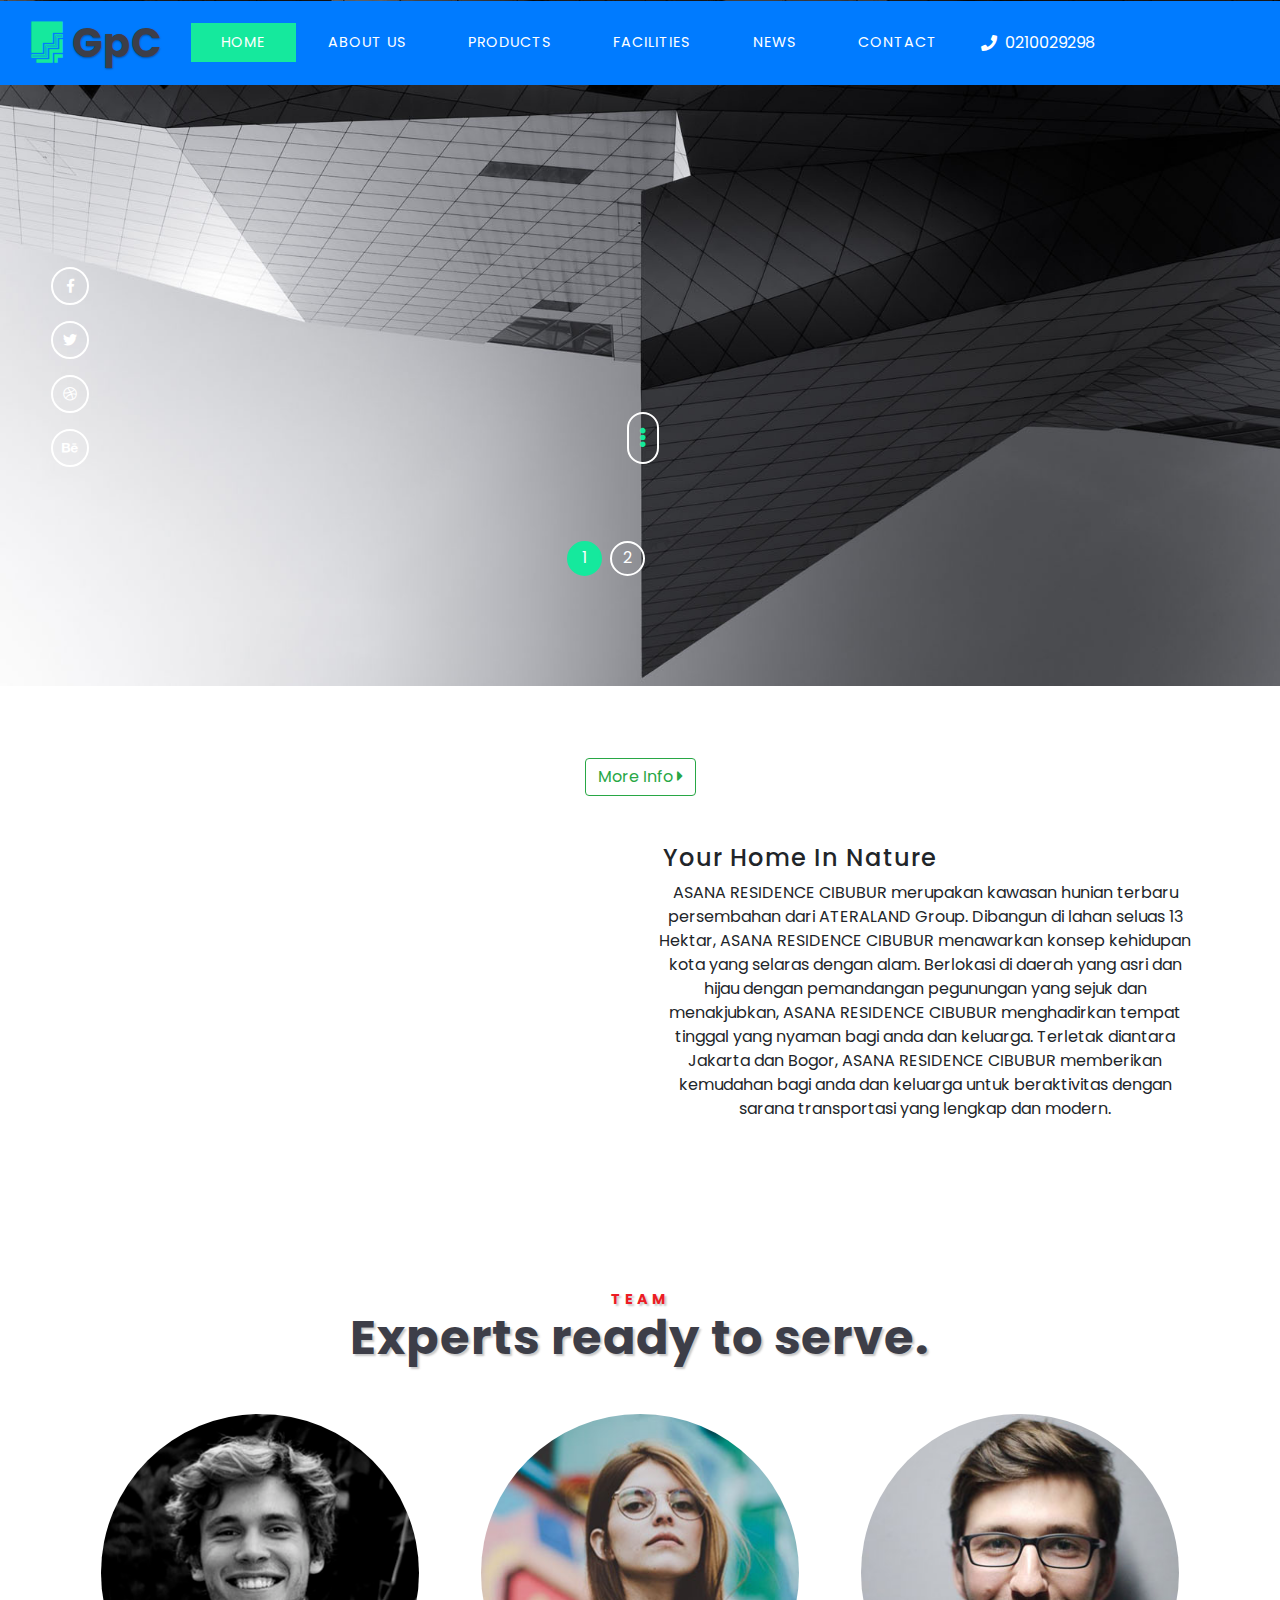
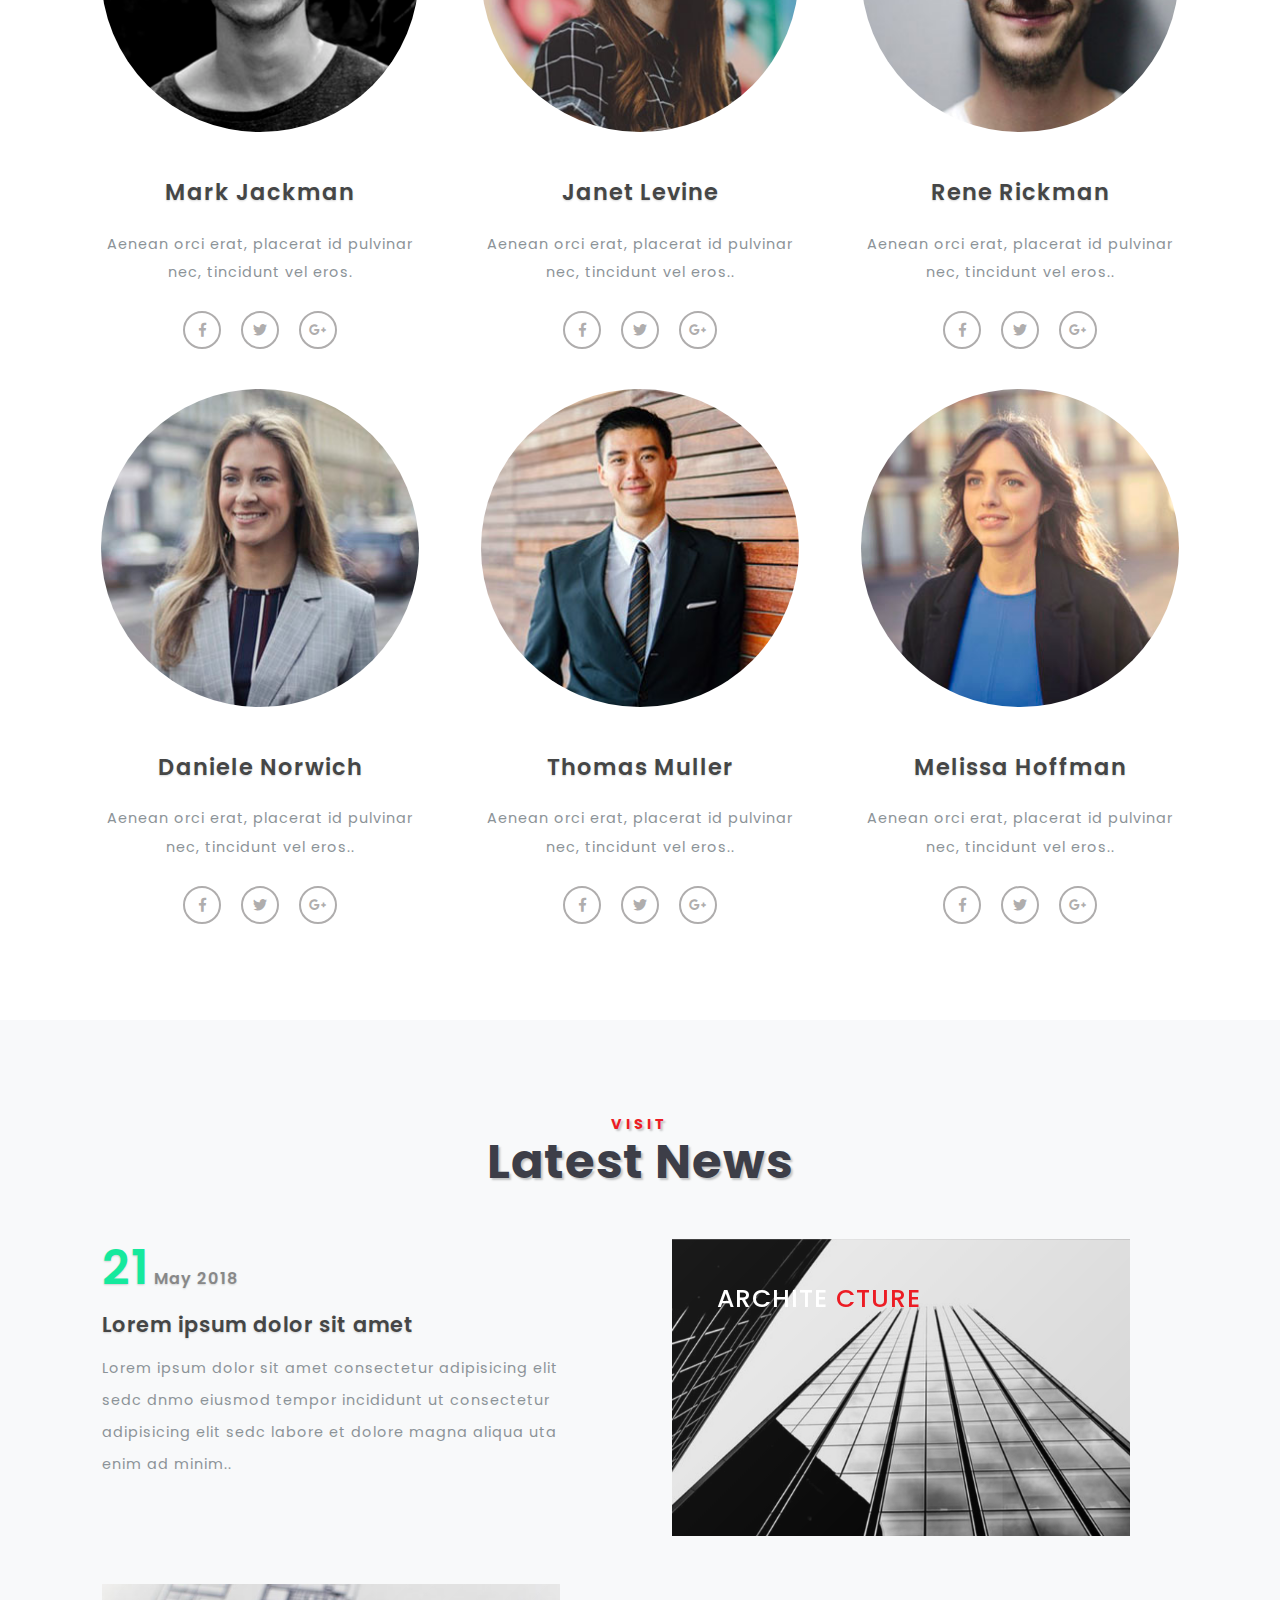
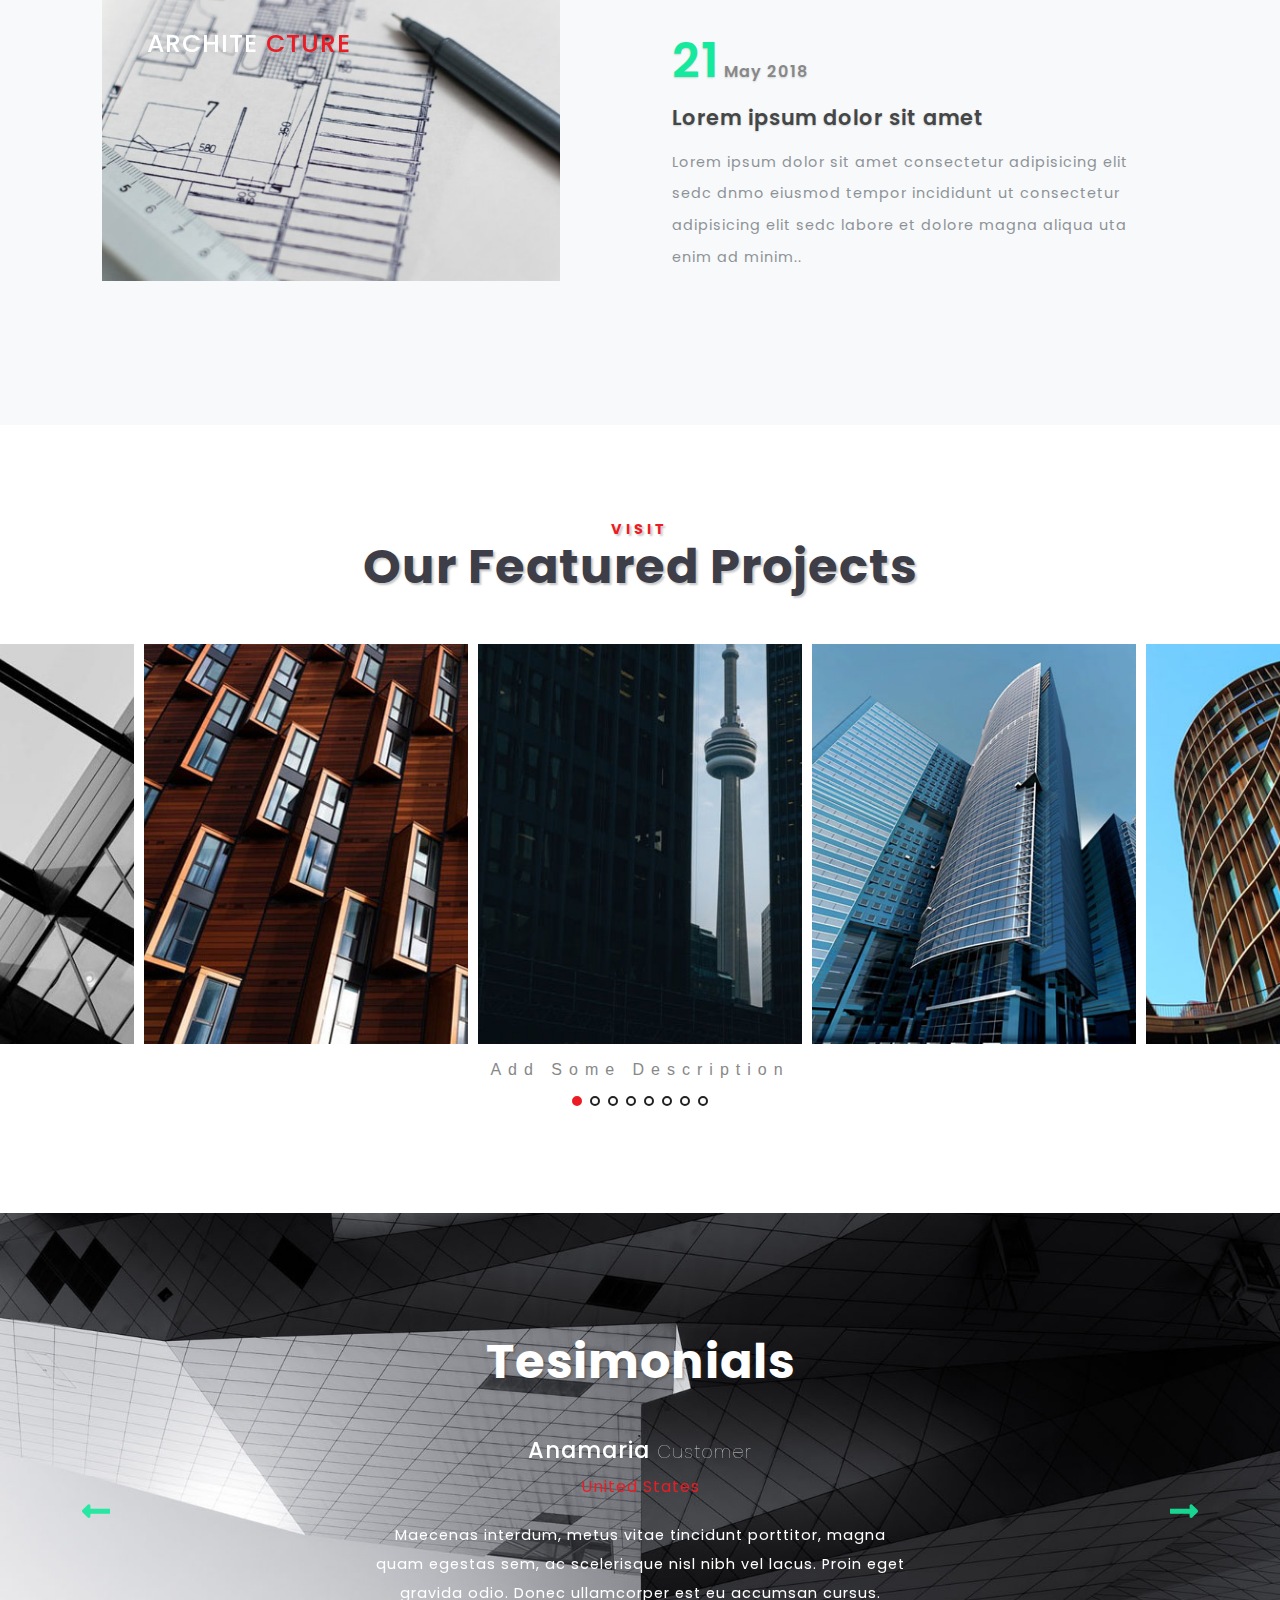
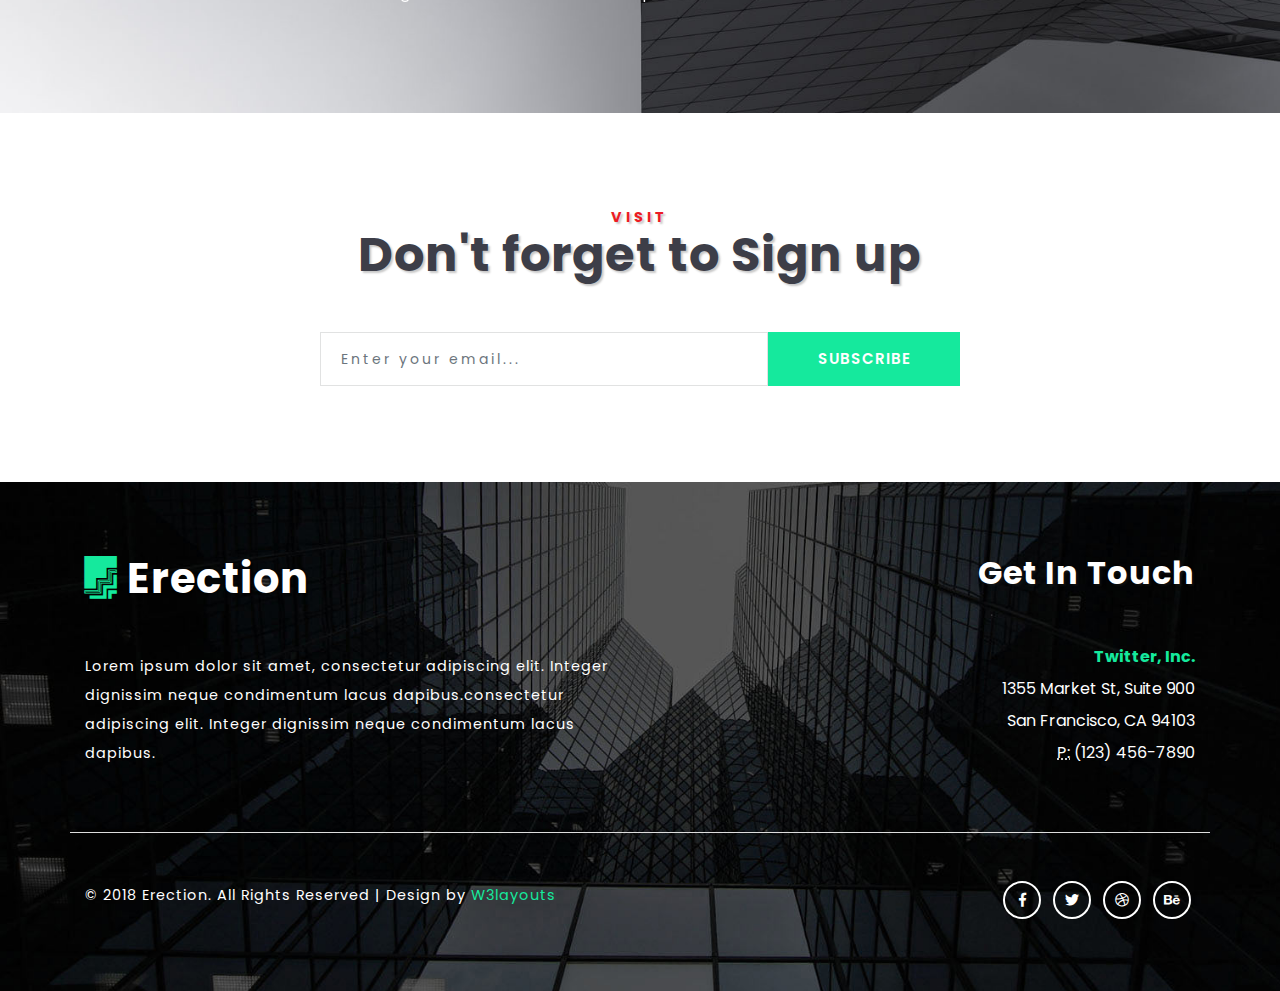
==== index.html @ d01f1c55 "Menmbahkan Template Baru" ====
<!--
	Author: W3layouts
	Author URL: http://w3layouts.com
	License: Creative Commons Attribution 3.0 Unported
	License URL: http://creativecommons.org/licenses/by/3.0/
-->
<!DOCTYPE html>
<html lang="zxx">

<head>
    <title>Graha Pesona Cikeas</title>
    <meta name="viewport" content="width=device-width, initial-scale=1">
    <meta charset="utf-8">
    <meta name="keywords" content="Graha Pesona Cikeas, Perumahan Bogor, Perumahan Depok, Perumahan Cibubur." />
    <script>
        addEventListener("load", function() {
            setTimeout(hideURLbar, 0);
        }, false);

        function hideURLbar() {
            window.scrollTo(0, 1);
        }
    </script>
    <link href="css/bootstrap.css" rel='stylesheet' type='text/css' />
    <link href="css/examples.css" rel="stylesheet" type="text/css">
    <link href="css/jquery.fancybox.css" rel="stylesheet" type="text/css">
    <link href="css/slider-pro.css" rel='stylesheet' type='text/css' />
    <link href="css/timeline.css" rel="stylesheet" type="text/css">
    <link href="css/style.css" rel='stylesheet' type='text/css' />
    <link href="css/fontawesome-all.css" rel="stylesheet">
    <link href="//fonts.googleapis.com/css?family=Poppins:100,100i,200,200i,300,300i,400,400i,500,500i,600,600i,700,700i,800,800i" rel="stylesheet">
</head>

    <div class="modal fade" id="modal-id">
    	<div class="modal-dialog">
    		<div class="modal-content">
    			<div class="modal-header bg bg-primary">
    				<h4 class="modal-title">More Info</h4>
    				<button type="button" class="close" data-dismiss="modal" aria-hidden="true">&times;</button>
    			</div>
    			<form method="post" action="#">
    			<div class="modal-body">
					<div class="form-group">
						<input type="text" class="form-control" id="fullName" name="fullName" placeholder="Full Name" autofocus="" required="">
					</div>
					<div class="form-group">
						<input type="telp" class="form-control" id="phoneNumber" name="phoneNumber" placeholder="Phone Number"required="">
					</div>
					<div class="form-group">
						<input type="email" class="form-control" id="email" name="email" placeholder="Email"required="">
					</div>
					<div class="form-group">
						<select name="type" class="form-control">
							<option value="">Pilih Tipe</option>
							<option value="">Rumah Tipe 40</option>
							<option value="">Rumah Tipe 50</option>
							<option value="">Rumah Tipe 69</option>
							<option value="">Rumah Tipe 96</option>
						</select>
					</div>
    			</div>
    			<div class="modal-footer">
    				<button type="submit" class="btn btn-primary">Send</button>
    				<button type="button" class="btn btn-default" data-dismiss="modal">Close</button>
    			</div>
				</form>
    		</div>
    	</div>
    </div>

<body>
    <div class="main-sec" id="home">
        <header>
            <nav class="navbar navbar-expand-lg navbar-light shift fixed-top bg-primary">
                <div class="logo">
                    <h1>
                        <a class="navbar-brand" href="index.html">
                            <i class="fab fa-firstdraft"></i> GpC
                        </a>
                    </h1>
                </div>
                <button class="navbar-toggler" type="button" data-toggle="collapse" data-target="#navbarSupportedContent" aria-controls="navbarSupportedContent" aria-expanded="false" aria-label="Toggle navigation">
                    <span class="navbar-toggler-icon"></span>
                </button>

                <div class="collapse navbar-collapse" id="navbarSupportedContent">
                    <ul class="navbar-nav mx-auto">
                        <li class="nav-item active">
                            <a class="nav-link text-white" href="index.html">Home
                            </a>
                        </li>
                        <li class="nav-item">
                            <a class="nav-link text-white" href='about.html'>About Us</a>
                        </li>
                        <li class="nav-item">
                            <a class="nav-link text-white" href="projects.html">products</a>
                        </li>
                        <li class="nav-item">
                            <a class="nav-link text-white" href="projects.html">Facilities</a>
                        </li>
                        <li class="nav-item">
                            <a class="nav-link text-white" href="projects.html">News</a>
                        </li>
                        <li class="nav-item">
                            <a class="nav-link text-white" href="contact.html">Contact</a>
                        </li>
                        <!-- <li class="nav-item dropdown">
                            <a class="nav-link dropdown-toggle" href="#" id="navbarDropdown" role="button" data-toggle="dropdown" aria-haspopup="true" aria-expanded="false">
                                Dropdown
                                <i class="fas fa-angle-down"></i>
                            </a>
                            <div class="dropdown-menu" aria-labelledby="navbarDropdown">
                                <a class="dropdown-item" href="services.html">Services</a>
                                <div class="dropdown-divider"></div>
                                <a class="dropdown-item" href="404.html">Error</a>

                            </div>
                        </li> -->
                    </ul>
                    <form action="#" method="post" class="form-inline my-2 my-lg-0 header-search text-white">
                        <span class="fa fa-phone"></span> &nbsp; 0210029298
                    </form>
                </div>
            </nav>
        </header>
        <!--//header-->
    </div>
    <!-- banner-inner -->
    <!-- banner-text -->
    <div class="slider">
        <div class="callbacks_container">
            <ul class="rslides callbacks callbacks1" id="slider4">
            	<!-- for -->
                <li>
                    <img class="covering" src="images/banner1.jpg">
                </li>
                <li>
                    <img class="covering" src="images/banner2.jpg">
                </li>
                <!-- end for -->
            </ul>
        </div>
        <div class="clearfix"> </div>

        <!-- Social Icons -->
        <div class="social_media">
            <ul>
                <li>
                    <a href="#" class="facebook">
                        <i class="fab fa-facebook-f" aria-hidden="true"></i>
                    </a>
                </li>
                <li>
                    <a href="#" class="twitter">
                        <i class="fab fa-twitter" aria-hidden="true"></i>
                    </a>
                </li>
                <li>
                    <a href="#" class="dribbble">
                        <i class="fab fa-dribbble" aria-hidden="true"></i>
                    </a>
                </li>
                <li>
                    <a href="#" class="behance">
                        <i class="fab fa-behance" aria-hidden="true"></i>
                    </a>
                </li>
            </ul>
        </div>
        <!-- //Social Icons -->



        <!-- To bottom button-->
        <div class="thim-click-to-bottom">
            <div class="rotate">
                <a href="#about" class="scroll">
                    <i class="fas fa-ellipsis-v"></i>
                </a>
            </div>
        </div>
        <!-- //To bottom button-->
    </div>
    <!--//Slider-->

    <!--// banner-inner -->
    <!--/wthree-banner-bottom-->
    <section class="wthree-banner-bottom py-lg-5 py-3 text-center" id="about">
        <div class="container py-lg-4 py-3">
        	<a  data-toggle="modal" href='#modal-id' class="btn btn-success btn-outline-success">More Info
                <i class="fa fa-caret-right" aria-hidden="true"></i>
            </a>
            <!-- <p class="para my-4">
            	
            </p> -->
            <div class="about-info mt-lg-5 mt-3">
                <div class="row">
                    <div class="col-lg-6 ab-imgs">
                        <div class="embed-responsive embed-responsive-16by9">
						    <iframe width="560" height="315" src="https://www.youtube.com/embed/-F4BEqw0JWk" frameborder="0" allow="accelerometer; autoplay; clipboard-write; encrypted-media; gyroscope; picture-in-picture" allowfullscreen></iframe>
					  	</div>
                    </div>
                    <div class="col-lg-6">
			            <h4 class="tittle text-left ml-2 mb-2">
			                Your Home In Nature
			            </h4>
                        ASANA RESIDENCE CIBUBUR merupakan kawasan hunian terbaru persembahan dari ATERALAND Group. Dibangun di lahan seluas 13 Hektar, ASANA RESIDENCE CIBUBUR menawarkan konsep kehidupan kota yang selaras dengan alam.

						Berlokasi di daerah yang asri dan hijau dengan pemandangan pegunungan yang sejuk dan menakjubkan, ASANA RESIDENCE CIBUBUR menghadirkan tempat tinggal yang nyaman bagi anda dan keluarga. Terletak diantara Jakarta dan Bogor, ASANA RESIDENCE CIBUBUR memberikan kemudahan bagi anda dan keluarga untuk beraktivitas dengan sarana transportasi yang lengkap dan modern.
                    </div>
                </div>
            </div>
        </div>
    </section>
    
    <!--/wthree-banner-bottom-->
    <section class="wthree-banner-bottom py-lg-5 py-3 text-center">
        <div class="container py-lg-4 py-3">
            <h3 class="tittle text-center mb-lg-5 mb-3">
                <span>Team</span>Experts ready to serve.</h3>
            <div class="row mt-5">
                <div class="col-lg-4 member-main-w3layouts text-center">
                    <div class="card">
                        <div class="card-body">
                            <div class="member-img">
                                <img src="images/team1.jpg" alt=" " class="img-fluid rounded-circle">
                            </div>
                            <div class="member-info text-center py-lg-4 py-2">
                                <h4>Mark Jackman</h4>

                                <p class="my-4"> Aenean orci erat, placerat id pulvinar nec, tincidunt vel eros.</p>
                                <div class="mt-3 team-social text-center">

                                    <ul class="social-icons text-center">
                                        <li>
                                            <a href="#">
                                                <i class="fab fa-facebook-f"></i>
                                            </a>
                                        </li>
                                        <li class="mx-3">
                                            <a href="#">
                                                <i class="fab fa-twitter"></i>
                                            </a>
                                        </li>
                                        <li>
                                            <a href="#">
                                                <i class="fab fa-google-plus-g"></i>
                                            </a>
                                        </li>

                                    </ul>
                                </div>
                            </div>
                        </div>
                    </div>
                </div>
                <div class="col-lg-4 member-main-w3layouts text-center">
                    <div class="card">
                        <div class="card-body">
                            <div class="member-img">
                                <img src="images/team2.jpg" alt=" " class="img-fluid rounded-circle">
                            </div>
                            <div class="member-info text-center py-lg-4 py-2">
                                <h4>Janet Levine</h4>

                                <p class="my-4">Aenean orci erat, placerat id pulvinar nec, tincidunt vel eros..

                                </p>
                                <div class="mt-3 team-social text-center">

                                    <ul class="social-icons text-center">


                                        <li>
                                            <a href="#">
                                                <i class="fab fa-facebook-f"></i>
                                            </a>
                                        </li>
                                        <li class="mx-3">
                                            <a href="#">
                                                <i class="fab fa-twitter"></i>
                                            </a>
                                        </li>
                                        <li>
                                            <a href="#">
                                                <i class="fab fa-google-plus-g"></i>
                                            </a>
                                        </li>

                                    </ul>
                                </div>
                            </div>
                        </div>
                    </div>
                </div>
                <div class="col-lg-4 member-main-w3layouts text-center">
                    <div class="card">
                        <div class="card-body">
                            <div class="member-img">
                                <img src="images/team3.jpg" alt=" " class="img-fluid rounded-circle">
                            </div>
                            <div class="member-info text-center py-lg-4 py-2">
                                <h4>Rene Rickman</h4>

                                <p class="my-4">Aenean orci erat, placerat id pulvinar nec, tincidunt vel eros..

                                </p>
                                <div class="mt-3 team-social text-center">

                                    <ul class="social-icons text-center">


                                        <li>
                                            <a href="#">
                                                <i class="fab fa-facebook-f"></i>
                                            </a>
                                        </li>
                                        <li class="mx-3">
                                            <a href="#">
                                                <i class="fab fa-twitter"></i>
                                            </a>
                                        </li>
                                        <li>
                                            <a href="#">
                                                <i class="fab fa-google-plus-g"></i>
                                            </a>
                                        </li>
                                    </ul>
                                </div>
                            </div>
                        </div>
                    </div>
                </div>
                <div class="col-lg-4 member-main-w3layouts text-center mt-lg-3 mt-2">
                    <div class="card">
                        <div class="card-body">
                            <div class="member-img">
                                <img src="images/team4.jpg" alt=" " class="img-fluid rounded-circle">
                            </div>
                            <div class="member-info text-center py-lg-4 py-2">
                                <h4>Daniele Norwich</h4>
                                <p class="my-4">Aenean orci erat, placerat id pulvinar nec, tincidunt vel eros..
                                </p>
                                <div class="mt-3 team-social text-center">

                                    <ul class="social-icons text-center">


                                        <li>
                                            <a href="#">
                                                <i class="fab fa-facebook-f"></i>
                                            </a>
                                        </li>
                                        <li class="mx-3">
                                            <a href="#">
                                                <i class="fab fa-twitter"></i>
                                            </a>
                                        </li>
                                        <li>
                                            <a href="#">
                                                <i class="fab fa-google-plus-g"></i>
                                            </a>
                                        </li>
                                    </ul>
                                </div>
                            </div>
                        </div>
                    </div>
                </div>
                <div class="col-lg-4 member-main-w3layouts text-center mt-lg-3 mt-2">
                    <div class="card">
                        <div class="card-body">
                            <div class="member-img">
                                <img src="images/team5.jpg" alt=" " class="img-fluid rounded-circle">
                            </div>
                            <div class="member-info text-center py-lg-4 py-2">
                                <h4>Thomas Muller</h4>

                                <p class="my-4">Aenean orci erat, placerat id pulvinar nec, tincidunt vel eros..

                                </p>
                                <div class="mt-3 team-social text-center">

                                    <ul class="social-icons text-center">


                                        <li>
                                            <a href="#">
                                                <i class="fab fa-facebook-f"></i>
                                            </a>
                                        </li>
                                        <li class="mx-3">
                                            <a href="#">
                                                <i class="fab fa-twitter"></i>
                                            </a>
                                        </li>
                                        <li>
                                            <a href="#">
                                                <i class="fab fa-google-plus-g"></i>
                                            </a>
                                        </li>
                                    </ul>
                                </div>
                            </div>
                        </div>
                    </div>
                </div>
                <div class="col-lg-4 member-main-w3layouts text-center mt-lg-3 mt-2">
                    <div class="card">
                        <div class="card-body">
                            <div class="member-img">
                                <img src="images/team6.jpg" alt=" " class="img-fluid rounded-circle">
                            </div>
                            <div class="member-info text-center py-lg-4 py-2">
                                <h4>Melissa Hoffman</h4>

                                <p class="my-4">Aenean orci erat, placerat id pulvinar nec, tincidunt vel eros..

                                </p>
                                <div class="mt-3 team-social text-center">

                                    <ul class="social-icons text-center">


                                        <li>
                                            <a href="#">
                                                <i class="fab fa-facebook-f"></i>
                                            </a>
                                        </li>
                                        <li class="mx-3">
                                            <a href="#">
                                                <i class="fab fa-twitter"></i>
                                            </a>
                                        </li>
                                        <li>
                                            <a href="#">
                                                <i class="fab fa-google-plus-g"></i>
                                            </a>
                                        </li>
                                    </ul>
                                </div>
                            </div>
                        </div>
                    </div>
                </div>
            </div>
        </div>
    </section>
    <!--//wthree-banner-bottom-->
    <!--/news-->
    <section class="wthree-banner-bottom bg-light py-md-5 py-3">
        <div class="container">
            <div class="w3ls-inner-sec py-md-5 py-3">
                <h3 class="tittle text-center mb-lg-5 mb-3">
                    <span>Visit</span>Latest News</h3>
                <div class="row choose-main ">
                    <div class="col-lg-6 galsses-grid-right">
                        <h5>
                            <span class="post-color">21</span> May 2018</h5>
                        <h4 class="post my-3">Lorem ipsum dolor sit amet</h4>
                        <p>Lorem ipsum dolor sit amet consectetur adipisicing elit sedc dnmo eiusmod tempor incididunt ut consectetur adipisicing elit sedc labore et dolore magna aliqua uta enim ad minim.. </p>

                    </div>
                    <div class="col-lg-6 galsses-grid-right">
                        <div class="galsses-grid-left">
                            <figure class="effect-lexi">
                                <img src="images/p2.jpg" alt="" class="img-fluid">
                                <figcaption>
                                    <h3>Archite
                                        <span>cture</span>

                                    </h3>
                                    <p> Plans and Design..</p>
                                </figcaption>
                            </figure>
                        </div>
                    </div>
                </div>
                <div class="row choose-main my-lg-5 my-3">
                    <div class="col-lg-6 galsses-grid-right">
                        <div class="galsses-grid-left">
                            <figure class="effect-lexi">
                                <img src="images/p4.jpg" alt="" class="img-fluid">
                                <figcaption>
                                    <h3>Archite
                                        <span>cture</span>

                                    </h3>
                                    <p> Plans and Design..</p>
                                </figcaption>
                            </figure>
                        </div>
                    </div>
                    <div class="col-lg-6 galsses-grid-right mt-5">

                        <h5>
                            <span class="post-color">21</span> May 2018</h5>
                        <h4 class="post my-3">Lorem ipsum dolor sit amet</h4>
                        <p>Lorem ipsum dolor sit amet consectetur adipisicing elit sedc dnmo eiusmod tempor incididunt ut consectetur adipisicing elit sedc labore et dolore magna aliqua uta enim ad minim.. </p>

                    </div>
                </div>
            </div>
        </div>
    </section>
    <!--//news-->
    <!--fancy-slider-->
    <section class="wthree-banner-bottom py-md-5 py-3">
        <div class="w3ls-inner-sec py-md-5 py-3">
            <h3 class="tittle text-center mb-lg-5 mb-3">
                <span>Visit</span>Our Featured Projects</h3>
            	<div id="example2" class="slider-pro">
                            <div class="sp-slides">
                                <div class="sp-slide">
                                    <a href="images/g1.jpg">
                                        <img class="sp-image" src="images/blank.gif" 
                                            data-src="images/g1.jpg" 
                                            data-retina="images/g1.jpg"/>
                                    </a>
                                   <p class="sp-caption">Add Some Description</p>
                                </div>

                                <div class="sp-slide">
                                   <a href="images/g2.jpg">
                                        <img class="sp-image" src="images/blank.gif" 
                                            data-src="images/g2.jpg" 
                                            data-retina="images/g2.jpg"/>
                                    </a>
                                    <p class="sp-caption">Add Some Description</p>
                                </div>

                                <div class="sp-slide">
                                    <a href="images/g3.jpg">
                                        <img class="sp-image" src="images/blank.gif" 
                                            data-src="images/g3.jpg" 
                                            data-retina="images/g3.jpg"/>
                                    </a>
                                   <p class="sp-caption">Add Some Description</p>
                                </div>

                                <div class="sp-slide">
                                     <a href="images/g4.jpg">
                                        <img class="sp-image" src="images/blank.gif" 
                                            data-src="images/g4.jpg" 
                                            data-retina="images/g4.jpg"/>
                                    </a>
                                   <p class="sp-caption">Add Some Description</p>
                                </div>

                                <div class="sp-slide">
                                     <a href="images/g5.jpg">
                                        <img class="sp-image" src="images/blank.gif" 
                                            data-src="images/g5.jpg" 
                                            data-retina="images/g5.jpg"/>
                                    </a>
                              <p class="sp-caption">Add Some Description</p>
                                </div>

                                <div class="sp-slide">
                                    <a href="images/g6.jpg">
                                        <img class="sp-image" src="images/blank.gif" 
                                            data-src="images/g6.jpg" 
                                            data-retina="images/g6.jpg"/>
                                    </a>
                                <p class="sp-caption">Add Some Description</p>
                                </div>

                                <div class="sp-slide">
                                     <a href="images/g7.jpg">
                                        <img class="sp-image" src="images/blank.gif" 
                                            data-src="images/g7.jpg" 
                                            data-retina="images/g7.jpg"/>
                                    </a>
                                  <p class="sp-caption">Add Some Description</p>
                                </div>

                                <div class="sp-slide">
                                   <a href="images/g5.jpg">
                                        <img class="sp-image" src="images/blank.gif" 
                                            data-src="images/g5.jpg" 
                                            data-retina="images/g5.jpg"/>
                                    </a>
                                   <p class="sp-caption">Add Some Description</p>
                                </div>
                            </div>
                        </div>

        </div>
    </section>
    <!--//fancy-slider-->
    <!-- /testimonials -->
    <div class="testimonials py-lg-5 py-3">
        <div class="testimonials-inner py-lg-5 py-3">
            <h3 class="tittle cen text-center my-lg-4 mt-3">Tesimonials</h3>
            <div id="carouselExampleControls" class="carousel slide" data-ride="carousel">
                <div class="carousel-inner" role="listbox">
                    <div class="carousel-item active">
                        <div class="testimonials_grid text-center">
                            <h3>Anamaria
                                <span>Customer</span>
                            </h3>
                            <label>United States</label>
                            <p>Maecenas interdum, metus vitae tincidunt porttitor, magna quam egestas sem, ac scelerisque nisl nibh vel lacus. Proin eget gravida odio. Donec ullamcorper est eu accumsan cursus.</p>
                        </div>
                    </div>
                    <div class="carousel-item">
                        <div class="testimonials_grid text-center">
                            <h3>Esmeralda
                                <span>Customer</span>
                            </h3>
                            <label>United States</label>
                            <p>Maecenas interdum, metus vitae tincidunt porttitor, magna quam egestas sem, ac scelerisque nisl nibh vel lacus. Proin eget gravida odio. Donec ullamcorper est eu accumsan cursus.</p>
                        </div>
                    </div>
                    <div class="carousel-item">
                        <div class="testimonials_grid text-center">
                            <h3>Gretchen
                                <span>Customer</span>
                            </h3>
                            <label>United States</label>
                            <p>Maecenas interdum, metus vitae tincidunt porttitor, magna quam egestas sem, ac scelerisque nisl nibh vel lacus. Proin eget gravida odio. Donec ullamcorper est eu accumsan cursus.</p>
                        </div>
                    </div>
                    <a class="carousel-control-prev test" href="#carouselExampleControls" role="button" data-slide="prev">
                        <span class="fas fa-long-arrow-alt-left"></span>
                        <span class="sr-only">Previous</span>
                    </a>
                    <a class="carousel-control-next test" href="#carouselExampleControls" role="button" data-slide="next">
                        <span class="fas fa-long-arrow-alt-right" aria-hidden="true"></span>
                        <span class="sr-only">Next</span>

                    </a>
                </div>
            </div>
        </div>
    </div>
    <!-- //testimonials -->
    <!-- /newsletter-->
    <div class="newsletter py-lg-5 py-3 text-center">
        <div class="newsletter-inner py-lg-5 py-3">
            <h3 class="tittle text-center mb-lg-5 mb-3">
                <span>Visit </span>Don't forget to Sign up</h3>
            <div class="newsright">
                <form action="#" method="post" class="d-flex">
                    <input class="form-control" type="email" placeholder="Enter your email..." name="email" required="">
                    <input class="form-control" type="submit" value="Subscribe">
                </form>
            </div>
        </div>
    </div>
    <!-- //newsletter-->

    <!--footer -->
    <footer class="footer-sec-w3layouts py-lg-5 py-3">
        <div class="container">
            <div class="w3ls-inner-sec py-lg-4 py-3">
                <div class="row">
                    <div class="col-lg-6 footer-left-info text-left">
                        <div class="logo">
                            <h2>
                                <a href="index.html">
                                    <i class="fab fa-firstdraft"></i> Erection</a>
                            </h2>
                        </div>
                        <p class="my-5">Lorem ipsum dolor sit amet, consectetur adipiscing elit. Integer dignissim neque condimentum lacus dapibus.consectetur adipiscing elit. Integer dignissim neque condimentum lacus dapibus.</p>


                    </div>
                    <div class="col-lg-6 footer-right-info text-right">
                        <h6>Get In Touch</h6>
                        <address class="ad-info mt-5">
                            <strong>Twitter, Inc.</strong>
                            <br> 1355 Market St, Suite 900
                            <br> San Francisco, CA 94103
                            <br>
                            <abbr title="Phone">P:</abbr> (123) 456-7890
                        </address>

                    </div>
                </div>
                <div class="row copyright-info mt-3">
                    <div class="col-lg-6 copyright">
                        <p>&copy; 2018 Erection. All Rights Reserved | Design by
                            <a href="http://w3layouts.com/"> W3layouts </a>
                        </p>
                    </div>
                    <div class="col-lg-6 social_media footer-icons text-right">
                        <ul class="text-right">
                            <li>
                                <a href="#" class="facebook text-center">
                                    <i class="fab fa-facebook-f" aria-hidden="true"></i>
                                </a>
                            </li>
                            <li>
                                <a href="#" class="twitter text-center">
                                    <i class="fab fa-twitter" aria-hidden="true"></i>
                                </a>
                            </li>
                            <li>
                                <a href="#" class="dribbble text-center">
                                    <i class="fab fa-dribbble" aria-hidden="true"></i>
                                </a>
                            </li>
                            <li>
                                <a href="#" class="behance text-center">
                                    <i class="fab fa-behance" aria-hidden="true"></i>
                                </a>
                            </li>
                        </ul>
                    </div>
                </div>

            </div>
        </div>
    </footer>
    <!-- //Custom-JavaScript-File-Links -->
    <!-- js -->
    <script src="js/jquery-2.2.3.min.js"></script>
    <!--slider-->
    <!-- banner slider -->
    <script src="js/responsiveslides.min.js"></script>
    <script>
        $(function() {
            $("#slider4").responsiveSlides({
                auto: true,
                pager: true,
                nav: false,
                speed: 1000,
                namespace: "callbacks",
                before: function() {
                    $('.events').append("<li>before event fired.</li>");
                },
                after: function() {
                    $('.events').append("<li>after event fired.</li>");
                }
            });
        });
    </script>
    <!-- //banner slider -->
    <!-- dropdown nav -->
    <script>
        $(document).ready(function() {
            $(".dropdown").hover(
                function() {
                    $('.dropdown-menu', this).stop(true, true).slideDown("fast");
                    $(this).toggleClass('open');
                },
                function() {
                    $('.dropdown-menu', this).stop(true, true).slideUp("fast");
                    $(this).toggleClass('open');
                }
            );
        });
    </script>
    <!-- //dropdown nav -->
    <script src="js/jquery.sliderPro.min.js"></script>
    <script src="js/jquery.fancybox.pack.js"></script>
    <script>
        $(document).ready(function($) {
            $('#example2').sliderPro({
                width: 350,
                height: 400,
                visibleSize: '100%',
                forceSize: 'fullWidth',
                autoSlideSize: true
            });

            // instantiate fancybox when a link is clicked
            $(".slider-pro").each(function() {
                var slider = $(this);

                slider.find(".sp-image").parent("a").on("click", function(event) {
                    event.preventDefault();

                    if (slider.hasClass("sp-swiping") === false) {
                        var sliderInstance = slider.data("sliderPro"),
                            isAutoplay = sliderInstance.settings.autoplay;

                        $.fancybox.open(slider.find(".sp-image").parent("a"), {
                            index: $(this).parents(".sp-slide").index(),
                            afterShow: function() {
                                if (isAutoplay === true) {
                                    sliderInstance.settings.autoplay = false;
                                    sliderInstance.stopAutoplay();
                                }
                            },
                            afterClose: function() {
                                if (isAutoplay === true) {
                                    sliderInstance.settings.autoplay = true;
                                    sliderInstance.startAutoplay();
                                }
                            }

                        });
                    }
                });
            });
        });
    </script>



    <!-- /timeline -->
    <script src="js/timeline.min.js"></script>
    <script>
        timeline(document.querySelectorAll('.timeline'), {
            forceVerticalMode: 700,
            mode: 'horizontal',
            verticalStartPosition: 'left',
            visibleItems: 4
        });
    </script>
    <!-- //timeline -->
    <!-- //js -->
    <script src="js/bootstrap.js"></script>
    <!--/ start-smoth-scrolling -->
    <script src="js/move-top.js"></script>
    <script src="js/easing.js"></script>
    <script>
        jQuery(document).ready(function($) {
            $(".scroll").click(function(event) {
                event.preventDefault();
                $('html,body').animate({
                    scrollTop: $(this.hash).offset().top
                }, 900);
            });
        });
    </script>
    <script>
        $(document).ready(function() {
            /*
            						var defaults = {
            							  containerID: 'toTop', // fading element id
            							containerHoverID: 'toTopHover', // fading element hover id
            							scrollSpeed: 1200,
            							easingType: 'linear' 
            						 };
            						*/

            $().UItoTop({
                easingType: 'easeOutQuart'
            });

        });
    </script>
    <!--// end-smoth-scrolling -->
</body>

</html>
---- css/examples.css ----
.slider-pro {
    font-family: 'Open Sans', Arial;
}

/* Example 1 */

#example1 .sp-thumbnail {
	width: 100%;
	padding: 8px;
	background-color: #F0F0F0;
	-moz-box-sizing: border-box;
	box-sizing: border-box;
}

#example1 .sp-thumbnail-title {
	margin-bottom: 5px;
	text-transform: uppercase;
	color: #333;
}

#example1 .sp-thumbnail-description {
	font-size: 14px;
	color: #333;
}

@media (max-width: 860px) {
	#example1 .hide-medium-screen {
		display: none;
	}
}

@media (max-width: 640px) {
	#example1 .sp-layer {
		font-size: 12px;
	}

	#example1 .hide-small-screen {
		display: none;
	}
}

@media (max-width: 500px) {
	#example1 .sp-thumbnail {
		text-align: center;
	}

	#example1 .sp-thumbnail-title {
		font-size: 12px;
		text-transform: uppercase;
	}

	#example1 .sp-thumbnail-description {
		display: none;
	}
}

/* Example 3 */

#example3 .sp-selected-thumbnail {
	border: 4px solid #000;
}

/* Example 4 */

#example4 .sp-slides-container {
	background-color: #F4F4F4;
}

#example4 h3 {
	margin: 0 0 10px 0;
}

#example4 p {
	margin: 0 0 30px 0;
}

#example4 .sp-thumbnail-container {
	width: 200px;
	height: 130px;
	overflow: hidden;
	margin-bottom: 10px;
}

#example4 .sp-image-text {
	background: rgba( 80, 80, 80, 0.5 );
	color: #FFF;
	padding: 20px;
}

.links {
	text-align: center;
	margin-top: 10px;
}

/* Example 5 */

#example5 .sp-thumbnail-image-container {
	width: 100px;
	height: 80px;
	overflow: hidden;
	float: left;
}

#example5 .sp-thumbnail-image {
	height: 100%;
}

#example5 .sp-thumbnail-text {
	width: 170px;
    float: right;
    padding: 8px;
    background-color: #F0F0F0;
    -moz-box-sizing: border-box;
    box-sizing: border-box;
}

#example5 .sp-thumbnail-title {
	margin-bottom: 5px;
	text-transform: uppercase;
	color: #333;
}

#example5 .sp-thumbnail-description {
	font-size: 14px;
	color: #333;
}

@media (max-width: 500px) {
	#example5 .sp-thumbnail {
		text-align: center;
	}

	#example5 .sp-thumbnail-image-container {
		display: none;
	}

	#example5 .sp-thumbnail-text {
		width: 120px;
	}

	#example5 .sp-thumbnail-title {
		font-size: 12px;
		text-transform: uppercase;
	}

	#example5 .sp-thumbnail-description {
		display: none;
	}
}
---- css/slider-pro.css ----
/*!
*  - v1.4.0
* Homepage: http://bqworks.com/slider-pro/
* Author: bqworks
* Author URL: http://bqworks.com/
*/

.sp-caption-container {
    text-align: center;
    margin-top: 10px;
    color: #888;
    letter-spacing: 2px;
    font-size: 0.9em;
}
.sp-slides-container {
    position: relative
}

.sp-mask {
    position: relative;
    overflow: hidden
}

.sp-slides {
    position: relative;
    -webkit-backface-visibility: hidden;
    -webkit-perspective: 1000
}

.sp-slide {
    position: absolute
}

.sp-image-container {
    overflow: hidden
}

.sp-image {
    position: relative;
    display: block;
    border: none
}

.sp-no-js {
    overflow: hidden;
    max-width: 100%
}

.sp-thumbnails-container {
    position: relative;
    overflow: hidden;
    direction: ltr
}

.sp-bottom-thumbnails,
.sp-top-thumbnails {
    left: 0;
    margin: 0 auto
}

.sp-top-thumbnails {
    position: absolute;
    top: 0;
    margin-bottom: 4px
}

.sp-bottom-thumbnails {
    margin-top: 4px
}

.sp-left-thumbnails,
.sp-right-thumbnails {
    position: absolute;
    top: 0
}

.sp-right-thumbnails {
    right: 0;
    margin-left: 4px
}

.sp-left-thumbnails {
    left: 0;
    margin-right: 4px
}

.sp-thumbnails {
    position: relative
}

.sp-thumbnail {
    border: none
}

.sp-thumbnail-container {
    position: relative;
    display: block;
    overflow: hidden;
    float: left;
    -moz-box-sizing: border-box;
    box-sizing: border-box
}

.sp-rtl .sp-thumbnail-container {
    float: right
}

.sp-bottom-thumbnails .sp-thumbnail-container,
.sp-top-thumbnails .sp-thumbnail-container {
    margin-left: 2px;
    margin-right: 2px
}

.sp-bottom-thumbnails .sp-thumbnail-container:first-child,
.sp-top-thumbnails .sp-thumbnail-container:first-child {
    margin-left: 0
}

.sp-bottom-thumbnails .sp-thumbnail-container:last-child,
.sp-top-thumbnails .sp-thumbnail-container:last-child {
    margin-right: 0
}

.sp-left-thumbnails .sp-thumbnail-container,
.sp-right-thumbnails .sp-thumbnail-container {
    margin-top: 2px;
    margin-bottom: 2px
}

.sp-left-thumbnails .sp-thumbnail-container:first-child,
.sp-right-thumbnails .sp-thumbnail-container:first-child {
    margin-top: 0
}

.sp-left-thumbnails .sp-thumbnail-container:last-child,
.sp-right-thumbnails .sp-thumbnail-container:last-child {
    margin-bottom: 0
}

.sp-right-thumbnails.sp-has-pointer {
    margin-left: -13px
}

.sp-right-thumbnails.sp-has-pointer .sp-thumbnail {
    position: absolute;
    left: 18px;
    margin-left: 0 !important
}

.sp-right-thumbnails.sp-has-pointer .sp-selected-thumbnail:before {
    content: '';
    position: absolute;
    height: 100%;
    border-left: 5px solid red;
    left: 0;
    top: 0;
    margin-left: 13px
}

.sp-right-thumbnails.sp-has-pointer .sp-selected-thumbnail:after {
    content: '';
    position: absolute;
    width: 0;
    height: 0;
    left: 0;
    top: 50%;
    margin-top: -8px;
    border-right: 13px solid red;
    border-top: 8px solid transparent;
    border-bottom: 8px solid transparent
}

.sp-left-thumbnails.sp-has-pointer {
    margin-right: -13px
}

.sp-left-thumbnails.sp-has-pointer .sp-thumbnail {
    position: absolute;
    right: 18px
}

.sp-left-thumbnails.sp-has-pointer .sp-selected-thumbnail:before {
    content: '';
    position: absolute;
    height: 100%;
    border-left: 5px solid red;
    right: 0;
    top: 0;
    margin-right: 13px
}

.sp-left-thumbnails.sp-has-pointer .sp-selected-thumbnail:after {
    content: '';
    position: absolute;
    width: 0;
    height: 0;
    right: 0;
    top: 50%;
    margin-top: -8px;
    border-left: 13px solid red;
    border-top: 8px solid transparent;
    border-bottom: 8px solid transparent
}

.sp-bottom-thumbnails.sp-has-pointer {
    margin-top: -13px
}

.sp-bottom-thumbnails.sp-has-pointer .sp-thumbnail {
    position: absolute;
    top: 18px;
    margin-top: 0 !important
}

.sp-bottom-thumbnails.sp-has-pointer .sp-selected-thumbnail:before {
    content: '';
    position: absolute;
    width: 100%;
    border-bottom: 5px solid red;
    top: 0;
    margin-top: 13px
}

.sp-bottom-thumbnails.sp-has-pointer .sp-selected-thumbnail:after {
    content: '';
    position: absolute;
    width: 0;
    height: 0;
    left: 50%;
    top: 0;
    margin-left: -8px;
    border-bottom: 13px solid red;
    border-left: 8px solid transparent;
    border-right: 8px solid transparent
}

.sp-top-thumbnails.sp-has-pointer {
    margin-bottom: -13px
}

.sp-top-thumbnails.sp-has-pointer .sp-thumbnail {
    position: absolute;
    bottom: 18px
}

.sp-top-thumbnails.sp-has-pointer .sp-selected-thumbnail:before {
    content: '';
    position: absolute;
    width: 100%;
    border-bottom: 5px solid red;
    bottom: 0;
    margin-bottom: 13px
}

.sp-top-thumbnails.sp-has-pointer .sp-selected-thumbnail:after {
    content: '';
    position: absolute;
    width: 0;
    height: 0;
    left: 50%;
    bottom: 0;
    margin-left: -8px;
    border-top: 13px solid red;
    border-left: 8px solid transparent;
    border-right: 8px solid transparent
}

.sp-layer {
    position: absolute;
    margin: 0;
    box-sizing: border-box;
    -moz-box-sizing: border-box;
    -webkit-box-sizing: border-box;
    -webkit-font-smoothing: subpixel-antialiased;
    -webkit-backface-visibility: hidden
}

.sp-black {
    color: #FFF;
    background: #000;
    background: rgba(0, 0, 0, .7)
}

.sp-white {
    color: #000;
    background: #fff;
    background: rgba(255, 255, 255, .7)
}

.sp-rounded {
    border-radius: 10px
}

.sp-padding {
    padding: 10px
}

.sp-selectable {
    cursor: default
}

.sp-caption-container {
    margin-top: 14px;
    color: #888;
    letter-spacing: 7px;
    font-size: 1em;
}

.sp-full-screen {
    margin: 0 !important;
    background-color: #000
}

.sp-full-screen-button {
    position: absolute;
    top: 5px;
    right: 10px;
    font-size: 30px;
    line-height: 1;
    cursor: pointer;
    -webkit-transform: rotate(45deg);
    -ms-transform: rotate(45deg);
    transform: rotate(45deg)
}

.sp-full-screen-button:before {
    content: '\2195'
}

.sp-fade-full-screen {
    opacity: 0;
    -webkit-transition: opacity .5s;
    transition: opacity .5s
}

.slider-pro:hover .sp-fade-full-screen {
    opacity: 1
}

.sp-buttons {
    position: relative;
    width: 100%;
    text-align: center;
    padding-top: 10px
}

.sp-rtl .sp-buttons {
    direction: rtl
}

.sp-full-screen .sp-buttons {
    display: none
}

.sp-button {
    width: 10px;
    height: 10px;
    border: 2px solid #222;
    border-radius: 50%;
    margin: 4px;
    display: inline-block;
    -moz-box-sizing: border-box;
    -webkit-box-sizing: border-box;
    box-sizing: border-box;
    cursor: pointer
}

.sp-selected-button {
    background-color:#ec1c24;
    border: 2px solid #ec1c24;
}

@media only screen and (min-width:768px) and (max-width:1024px) {
    .sp-button {
        width: 14px;
        height: 14px
    }
}

@media only screen and (min-width:568px) and (max-width:768px) {
    .sp-button {
        width: 16px;
        height: 16px
    }
}

@media only screen and (min-width:320px) and (max-width:568px) {
    .sp-button {
        width: 18px;
        height: 18px
    }
}

.sp-arrows {
    position: absolute
}

.sp-fade-arrows {
    opacity: 0;
    -webkit-transition: opacity .5s;
    transition: opacity .5s
}

.sp-slides-container:hover .sp-fade-arrows {
    opacity: 1
}

.sp-horizontal .sp-arrows {
    width: 100%;
    left: 0;
    top: 50%;
    margin-top: -15px
}

.sp-vertical .sp-arrows {
    height: 100%;
    left: 50%;
    top: 0;
    margin-left: -10px
}

.sp-arrow {
    position: absolute;
    display: block;
    width: 20px;
    height: 30px;
    cursor: pointer
}

.sp-vertical .sp-arrow {
    -webkit-transform: rotate(90deg);
    -ms-transform: rotate(90deg);
    transform: rotate(90deg)
}

.sp-horizontal .sp-previous-arrow {
    left: 20px;
    right: auto
}

.sp-horizontal .sp-next-arrow,
.sp-horizontal.sp-rtl .sp-previous-arrow {
    right: 20px;
    left: auto
}

.sp-horizontal.sp-rtl .sp-next-arrow {
    left: 20px;
    right: auto
}

.sp-vertical .sp-previous-arrow {
    top: 20px
}

.sp-vertical .sp-next-arrow {
    bottom: 20px;
    -webkit-transform: rotate(270deg);
    -ms-transform: rotate(270deg);
    transform: rotate(270deg)
}

.sp-next-arrow:after,
.sp-next-arrow:before,
.sp-previous-arrow:after,
.sp-previous-arrow:before {
    content: '';
    position: absolute;
    width: 50%;
    height: 50%;
    background-color: #FFF
}

.sp-arrow:before {
    left: 30%;
    top: 0;
    -webkit-transform: skew(145deg, 0deg);
    -ms-transform: skew(145deg, 0deg);
    transform: skew(145deg, 0deg)
}

.sp-arrow:after {
    left: 30%;
    top: 50%;
    -webkit-transform: skew(-145deg, 0deg);
    -ms-transform: skew(-145deg, 0deg);
    transform: skew(-145deg, 0deg)
}

.sp-horizontal.sp-rtl .sp-previous-arrow,
.sp-next-arrow {
    -webkit-transform: rotate(180deg);
    -ms-transform: rotate(180deg);
    transform: rotate(180deg)
}

.sp-horizontal.sp-rtl .sp-next-arrow {
    -webkit-transform: rotate(0deg);
    -ms-transform: rotate(0deg);
    transform: rotate(0deg)
}

.ie7 .sp-arrow,
.ie8 .sp-arrow {
    width: 0;
    height: 0
}

.ie7 .sp-arrow:after,
.ie7 .sp-arrow:before,
.ie8 .sp-arrow:after,
.ie8 .sp-arrow:before {
    content: none
}

.ie7.sp-horizontal .sp-previous-arrow,
.ie8.sp-horizontal .sp-previous-arrow {
    border-right: 20px solid #FFF;
    border-top: 20px solid transparent;
    border-bottom: 20px solid transparent
}

.ie7.sp-horizontal .sp-next-arrow,
.ie8.sp-horizontal .sp-next-arrow {
    border-left: 20px solid #FFF;
    border-top: 20px solid transparent;
    border-bottom: 20px solid transparent
}

.ie7.sp-vertical .sp-previous-arrow,
.ie8.sp-vertical .sp-previous-arrow {
    border-bottom: 20px solid #FFF;
    border-left: 20px solid transparent;
    border-right: 20px solid transparent
}

.ie7.sp-vertical .sp-next-arrow,
.ie8.sp-vertical .sp-next-arrow {
    border-top: 20px solid #FFF;
    border-left: 20px solid transparent;
    border-right: 20px solid transparent
}

.sp-thumbnail-arrows {
    position: absolute
}

.sp-fade-thumbnail-arrows {
    opacity: 0;
    -webkit-transition: opacity .5s;
    transition: opacity .5s
}

.sp-thumbnails-container:hover .sp-fade-thumbnail-arrows {
    opacity: 1
}

.sp-bottom-thumbnails .sp-thumbnail-arrows,
.sp-top-thumbnails .sp-thumbnail-arrows {
    width: 100%;
    top: 50%;
    left: 0;
    margin-top: -12px
}

.sp-left-thumbnails .sp-thumbnail-arrows,
.sp-right-thumbnails .sp-thumbnail-arrows {
    height: 100%;
    top: 0;
    left: 50%;
    margin-left: -7px
}

.sp-thumbnail-arrow {
    position: absolute;
    display: block;
    width: 15px;
    height: 25px;
    cursor: pointer
}

.sp-left-thumbnails .sp-thumbnail-arrows .sp-thumbnail-arrow,
.sp-right-thumbnails .sp-thumbnail-arrows .sp-thumbnail-arrow {
    -webkit-transform: rotate(90deg);
    -ms-transform: rotate(90deg);
    transform: rotate(90deg)
}

.sp-bottom-thumbnails .sp-previous-thumbnail-arrow,
.sp-top-thumbnails .sp-previous-thumbnail-arrow {
    left: 0
}

.sp-bottom-thumbnails .sp-next-thumbnail-arrow,
.sp-top-thumbnails .sp-next-thumbnail-arrow {
    right: 0
}

.sp-left-thumbnails .sp-previous-thumbnail-arrow,
.sp-right-thumbnails .sp-previous-thumbnail-arrow {
    top: 0
}

.sp-left-thumbnails .sp-next-thumbnail-arrow,
.sp-right-thumbnails .sp-next-thumbnail-arrow {
    bottom: 0
}

.sp-next-thumbnail-arrow:after,
.sp-next-thumbnail-arrow:before,
.sp-previous-thumbnail-arrow:after,
.sp-previous-thumbnail-arrow:before {
    content: '';
    position: absolute;
    width: 50%;
    height: 50%;
    background-color: #FFF
}

.sp-previous-thumbnail-arrow:before {
    left: 30%;
    top: 0;
    -webkit-transform: skew(145deg, 0deg);
    -ms-transform: skew(145deg, 0deg);
    transform: skew(145deg, 0deg)
}

.sp-previous-thumbnail-arrow:after {
    left: 30%;
    top: 50%;
    -webkit-transform: skew(-145deg, 0deg);
    -ms-transform: skew(-145deg, 0deg);
    transform: skew(-145deg, 0deg)
}

.sp-next-thumbnail-arrow:before {
    right: 30%;
    top: 0;
    -webkit-transform: skew(35deg, 0deg);
    -ms-transform: skew(35deg, 0deg);
    transform: skew(35deg, 0deg)
}

.sp-next-thumbnail-arrow:after {
    right: 30%;
    top: 50%;
    -webkit-transform: skew(-35deg, 0deg);
    -ms-transform: skew(-35deg, 0deg);
    transform: skew(-35deg, 0deg)
}

.ie7 .sp-thumbnail-arrow,
.ie8 .sp-thumbnail-arrow {
    width: 0;
    height: 0
}

.ie7 .sp-thumbnail-arrow:after,
.ie7 .sp-thumbnail-arrow:before,
.ie8 .sp-thumbnail-arrow:after,
.ie8 .sp-thumbnail-arrow:before {
    content: none
}

.ie7 .sp-bottom-thumbnails .sp-previous-thumbnail-arrow,
.ie7 .sp-top-thumbnails .sp-previous-thumbnail-arrow,
.ie8 .sp-bottom-thumbnails .sp-previous-thumbnail-arrow,
.ie8 .sp-top-thumbnails .sp-previous-thumbnail-arrow {
    border-right: 12px solid #FFF;
    border-top: 12px solid transparent;
    border-bottom: 12px solid transparent
}

.ie7 .sp-bottom-thumbnails .sp-next-thumbnail-arrow,
.ie7 .sp-top-thumbnails .sp-next-thumbnail-arrow,
.ie8 .sp-bottom-thumbnails .sp-next-thumbnail-arrow,
.ie8 .sp-top-thumbnails .sp-next-thumbnail-arrow {
    border-left: 12px solid #FFF;
    border-top: 12px solid transparent;
    border-bottom: 12px solid transparent
}

.ie7 .sp-left-thumbnails .sp-previous-thumbnail-arrow,
.ie7 .sp-right-thumbnails .sp-previous-thumbnail-arrow,
.ie8 .sp-left-thumbnails .sp-previous-thumbnail-arrow,
.ie8 .sp-right-thumbnails .sp-previous-thumbnail-arrow {
    border-bottom: 12px solid #FFF;
    border-left: 12px solid transparent;
    border-right: 12px solid transparent
}

.ie7 .sp-left-thumbnails .sp-next-thumbnail-arrow,
.ie7 .sp-right-thumbnails .sp-next-thumbnail-arrow,
.ie8 .sp-left-thumbnails .sp-next-thumbnail-arrow,
.ie8 .sp-right-thumbnails .sp-next-thumbnail-arrow {
    border-top: 12px solid #FFF;
    border-left: 12px solid transparent;
    border-right: 12px solid transparent
}

a.sp-video {
    text-decoration: none
}

a.sp-video img {
    -webkit-backface-visibility: hidden;
    border: none
}

a.sp-video:after {
    content: '\25B6';
    position: absolute;
    width: 45px;
    padding-left: 5px;
    height: 50px;
    border: 2px solid #FFF;
    text-align: center;
    font-size: 30px;
    border-radius: 30px;
    top: 0;
    color: #FFF;
    bottom: 0;
    left: 0;
    right: 0;
    background-color: rgba(0, 0, 0, .2);
    margin: auto;
    line-height: 52px
}

.slider-pro img.sp-image,
.slider-pro img.sp-thumbnail {
    max-width: none;
    max-height: none;
    border: none !important;
    border-radius: 0 !important;
    padding: 0 !important;
    -webkit-box-shadow: none !important;
    -mox-box-shadow: none !important;
    box-shadow: none !important;
    transition: none;
    -moz-transition: none;
    -webkit-transition: none;
    -o-transition: none
}

.slider-pro a {
    position: static;
    transition: none !important;
    -moz-transition: none !important;
    -webkit-transition: none !important;
    -o-transition: none !important
}

.slider-pro canvas,
.slider-pro embed,
.slider-pro iframe,
.slider-pro object,
.slider-pro video {
    max-width: none;
    max-height: none
}

.slider-pro p.sp-layer {
    font-size: 14px;
    line-height: 1.4;
    margin: 0
}

.slider-pro h1.sp-layer {
    font-size: 32px;
    line-height: 1.4;
    margin: 0
}

.slider-pro h2.sp-layer {
    font-size: 24px;
    line-height: 1.4;
    margin: 0
}

.slider-pro h3.sp-layer {
    font-size: 19px;
    line-height: 1.4;
    margin: 0
}

.slider-pro h4.sp-layer {
    font-size: 16px;
    line-height: 1.4;
    margin: 0
}

.slider-pro h5.sp-layer {
    font-size: 13px;
    line-height: 1.4;
    margin: 0
}

.slider-pro h6.sp-layer {
    font-size: 11px;
    line-height: 1.4;
    margin: 0
}

.slider-pro img.sp-layer {
    border: none
}
---- css/timeline.css ----
.timeline {
    position: relative
}

.timeline * {
    -webkit-box-sizing: border-box;
    box-sizing: border-box
}

.timeline:not(.timeline--horizontal):before {
    background-color: #ddd;
    bottom: 0;
    content: '';
    left: 50%;
    margin-left: -2px;
    position: absolute;
    top: 0;
    width: 4px;
    z-index: 1
}

.timeline__wrap {
    overflow: hidden;
    position: relative;
    z-index: 2
}

.timeline__item {
    font-size: 16px;
    font-size: 1rem;
    padding: .625rem 2.5rem .625rem 0;
    position: relative;
    width: 50%;
    z-index: 2
}

.timeline__item:after {
    background-color: #fff;
    border: 4px solid #09a56d;
    border-radius: 50%;
    content: '';
    height: 14px;
    position: absolute;
    right: -11px;
    -webkit-transform: translateY(-50%);
    -ms-transform: translateY(-50%);
    transform: translateY(-50%);
    top: 50%;
    width: 14px;
    z-index: 1
}

.timeline__item.animated {
    -webkit-animation-duration: 1s;
    animation-duration: 1s;
    -webkit-animation-fill-mode: both;
    animation-fill-mode: both;
    opacity: 0
}

.timeline__item.fadeIn {
    -webkit-animation-name: fadeIn;
    animation-name: fadeIn
}

.timeline__item--left {
    left: 0
}

.timeline__item--right {
    left: 50%;
    padding: .625rem 0 .625rem 2.5rem
}

.timeline__item--right:after {
    left: -11px
}

.timeline__item--right .timeline__content:before {
    border-bottom: 10px solid transparent;
    border-right: 12px solid #ccc;
    border-left: none;
    border-top: 10px solid transparent;
    left: -12px
}

.timeline__item--right .timeline__content:after {
    border-bottom: 9px solid transparent;
    border-right: 11px solid #fff;
    border-left: none;
    border-top: 9px solid transparent;
    left: -10px
}

.timeline__content {
    background-color: #fff;
    border: 1px solid #fff;
    border-radius: 10px;
    color: #333;
    display: block;
    padding: 1.25rem;
    position: relative
}

.timeline__content:after,
.timeline__content:before {
    content: '';
    height: 0;
    position: absolute;
    -webkit-transform: translateY(-50%);
    -ms-transform: translateY(-50%);
    transform: translateY(-50%);
    top: 50%;
    width: 0
}

.timeline__content:before {
    border-bottom: 10px solid transparent;
    border-left: 12px solid #ccc;
    border-top: 10px solid transparent;
    right: -12px;
    z-index: 1
}

.timeline__content:after {
    border-bottom: 9px solid transparent;
    border-left: 11px solid #fff;
    border-top: 9px solid transparent;
    right: -10px;
    z-index: 2
}

.timeline__content h4 {
    font-size: 1.2em;
    font-weight: 700;
    margin: 0 0 .625rem;
    text-shadow: 2px 2px 2px rgba(206, 202, 202, 0.22);
}

.timeline__content p {
    font-size: 0.85em;
    line-height: 1.7;
    margin-bottom: 0px;
}

.timeline--horizontal {
    font-size: 0;
    padding: 0 3.125rem;
    overflow: hidden;
    white-space: nowrap
}

.timeline--horizontal .timeline-divider {
    background-color: #08b778;
    display: block;
    height: 4px;
    left: 40px;
    position: absolute;
    -webkit-transform: translateY(-50%);
    -ms-transform: translateY(-50%);
    transform: translateY(-50%);
    right: 40px;
    z-index: 1
}

.timeline--horizontal .timeline__items {
    -webkit-transition: all .8s;
    -o-transition: all .8s;
    transition: all .8s;
    will-change: transform
}

.timeline--horizontal .timeline__item {
    display: inline-block;
    left: 0;
    padding: 0 0 2.5rem;
    position: relative;
    -webkit-transition: none;
    -o-transition: none;
    transition: none;
    vertical-align: top;
    white-space: normal
}

.timeline--horizontal .timeline__item:after {
    left: 50%;
    right: auto;
    -webkit-transform: translate(-50%, -50%);
    -ms-transform: translate(-50%, -50%);
    transform: translate(-50%, -50%);
    top: 100%
}

.timeline--horizontal .timeline__item .timeline__item__inner {
    display: table;
    height: 100%;
    width: 100%
}

.timeline--horizontal .timeline__item .timeline__content__wrap {
    display: table-cell;
    margin: 0;
    padding: 0;
    vertical-align: bottom
}

.timeline--horizontal .timeline__item .timeline__content:before {
    border-left: 12px solid transparent;
    border-right: 12px solid transparent;
    border-top: 12px solid #fff;
    left: 50%;
    right: auto;
    -webkit-transform: translateX(-50%);
    -ms-transform: translateX(-50%);
    transform: translateX(-50%);
    top: 100%
}

.timeline--horizontal .timeline__item .timeline__content:after {
    border-left: 10px solid transparent;
    border-right: 10px solid transparent;
    border-top: 10px solid #fff;
    left: 50%;
    right: auto;
    -webkit-transform: translateX(-50%);
    -ms-transform: translateX(-50%);
    transform: translateX(-50%);
    top: 100%
}

.timeline--horizontal .timeline__item:nth-child(even) {
    padding: 2.5rem 0 0
}

.timeline--horizontal .timeline__item:nth-child(even):after {
    top: 0
}

.timeline--horizontal .timeline__item:nth-child(even) .timeline__content__wrap {
    vertical-align: top
}

.timeline--horizontal .timeline__item:nth-child(even) .timeline__content:before {
    border-bottom: 12px solid #fff;
    border-left: 12px solid transparent;
    border-right: 12px solid transparent;
    border-top: none;
    bottom: 100%;
    top: auto;
}

.timeline--horizontal .timeline__item:nth-child(even) .timeline__content:after {
    border-bottom: 10px solid #fff;
    border-left: 10px solid transparent;
    border-right: 10px solid transparent;
    border-top: none;
    bottom: 100%;
    top: auto
}

.timeline-nav-button {
    background-color: #09a56d;
    border: 2px solid#09a56d;
    border-radius: 50px;
    -webkit-box-sizing: border-box;
    box-sizing: border-box;
    -webkit-box-shadow: none;
    box-shadow: none;
    cursor: pointer;
    display: block;
    height: 40px;
    outline: 0;
    position: absolute;
    text-indent: -9999px;
    -webkit-transform: translateY(-50%);
    -ms-transform: translateY(-50%);
    transform: translateY(-50%);
    top: 50%;
    width: 40px;
    z-index: 10
}

.timeline-nav-button:disabled {
    opacity: .5;
    pointer-events: none
}

.timeline-nav-button:before {
    background-position: center center;
    background-repeat: no-repeat;
    content: '';
    display: block;
    height: 14px;
    left: 50%;
    position: absolute;
    -webkit-transform: translateX(-50%) translateY(-50%);
    -ms-transform: translateX(-50%) translateY(-50%);
    transform: translateX(-50%) translateY(-50%);
    top: 50%;
    width: 8px
}

.timeline-nav-button--prev {
    left: 0
}

.timeline-nav-button--prev:before {
    background-image: url(../images/arrow-left.svg)
}

.timeline-nav-button--next {
    right: 0
}

.timeline-nav-button--next:before {
    background-image: url(../images/arrow-right.svg)
}

.timeline--mobile {
    padding: 0
}

.timeline--mobile:before {
    left: 10px !important;
    margin: 0 !important
}

.timeline--mobile .timeline__item {
    left: 0;
    padding-left: 40px;
    padding-right: 0;
    width: 100%
}

.timeline--mobile .timeline__item:after {
    left: 1px;
    margin: 0
}

.timeline--mobile .timeline__item .timeline__content:before {
    left: -12px;
    border-bottom: 12px solid transparent;
    border-right: 12px solid #ccc;
    border-left: none;
    border-top: 12px solid transparent
}

.timeline--mobile .timeline__item .timeline__content:after {
    left: -10px;
    border-bottom: 10px solid transparent;
    border-right: 10px solid #fff;
    border-left: none;
    border-top: 10px solid transparent
}

@-webkit-keyframes fadeIn {
    0% {
        opacity: 0;
        top: 70px
    }
    100% {
        opacity: 1;
        top: 0
    }
}

@keyframes fadeIn {
    0% {
        opacity: 0;
        top: 70px
    }
    100% {
        opacity: 1;
        top: 0
    }
}

@-webkit-keyframes liftUp {
    0% {
        top: 0
    }
    100% {
        top: -15px
    }
}

@keyframes liftUp {
    0% {
        top: 0
    }
    100% {
        top: -15px
    }
}

/*# sourceMappingURL=timeline.min.css.map */
---- css/style.css ----
/*--
	Author: W3Layouts
	Author URL: http://w3layouts.com
	License: Creative Commons Attribution 3.0 Unported
	License URL: http://creativecommons.org/licenses/by/3.0/
--*/

html,
body {
    margin: 0;
    font-size: 100%;
    font-family: 'Poppins', sans-serif;
    background: #fff;
}

body a {
    text-decoration: none;
    transition: 0.5s all;
    -webkit-transition: 0.5s all;
    -moz-transition: 0.5s all;
    -o-transition: 0.5s all;
    -ms-transition: 0.5s all;
    font-family: 'Poppins', sans-serif;
}

body img {
    width: 100%;
}

a:hover {
    text-decoration: none;
}

input[type="button"],
input[type="submit"],
input[type="text"],
input[type="email"],
input[type="search"] {
    transition: 0.5s all;
    -webkit-transition: 0.5s all;
    -moz-transition: 0.5s all;
    -o-transition: 0.5s all;
    -ms-transition: 0.5s all;
    font-family: 'Poppins', sans-serif;
}

h1,
h2,
h3,
h4,
h5,
h6 {
    margin: 0;
    font-family: 'Poppins', sans-serif;
    letter-spacing: 1px;
}

p {
    margin: 0;
    font-size: 0.9em;
    color: #8c9398;
    line-height: 2em;
    letter-spacing: 1px;
}

ul {
    margin: 0;
    padding: 0;
}

/*--/header --*/

/*--/navbar--*/

.navbar {
    padding: 0.8em 2em;
}

a.navbar-brand {
    font-size: 1em;
    font-weight: 700;
    text-shadow: 0 1px 2px rgba(0, 0, 0, 0.37);
    color: #3d3e48;
}

.navbar-light .navbar-brand {
    color: #3d3e48;
}

.logo i {
    color: #15e99d;
    text-shadow: none;
}

li.nav-item {
    margin: 0 1px;
}

.navbar-light .navbar-nav .nav-link {
    padding: 0.6em 1.4em;
    color: #757474;
    background: transparent;
    text-transform: uppercase;
    font-size: 0.9em;
    letter-spacing: 1px;
}

.navbar-light .navbar-nav .show > .nav-link,
.navbar-light .navbar-nav .active > .nav-link,
.navbar-light .navbar-nav .nav-link.show,
.navbar-light .navbar-nav .nav-link.active,
.navbar-light .navbar-nav .nav-link:hover,
.navbar-light .navbar-nav .nav-link:focus {
    background: transparent;
    color: #3c3a3a;
}

.dropdown-item {
    padding: 0.5em 1.5rem;
    font-size: 0.9em;
    margin: 0;
}

.dropdown-menu {
    margin: 0;
    padding: 0;
}

/*---*/

nav ul {
    list-style: none;
    text-align: center;
}

nav ul li {
    display: inline-block;
}

nav ul li a {
    display: block;
    color: #aaa;
    font-weight: 400;
    text-transform: uppercase;
    margin: 0 10px;
}

nav ul li a,
nav ul li a:after,
nav ul li a:before {
    transition: all .5s;
}

nav ul li a:hover {
    color: #555;
}

/* SHIFT */

nav.shift ul li a {
    position: relative;
    z-index: 1;
}

nav.shift ul li a:hover {
    color: #049c66;
}

nav.shift ul li a:after {
    display: block;
    position: absolute;
    top: 0;
    left: 0;
    bottom: 0;
    right: 0;
    margin: auto;
    width: 100%;
    height: 1px;
    content: '.';
    color: transparent;
    background: #15e99d;
    visibility: none;
    opacity: 0;
    z-index: -1;
}

nav.shift ul li a:hover:after {
    opacity: 1;
    visibility: visible;
    height: 100%;
}



/* Keyframes */

@-webkit-keyframes fill {
    0% {
        width: 0%;
        height: 1px;
    }
    50% {
        width: 100%;
        height: 1px;
    }
    100% {
        width: 100%;
        height: 100%;
        background: #333;
    }
}

/* Keyframes */

@-webkit-keyframes circle {
    0% {
        width: 1px;
        top: 0;
        left: 0;
        bottom: 0;
        right: 0;
        margin: auto;
        height: 1px;
        z-index: -1;
        background: #eee;
        border-radius: 100%;
    }
    100% {
        background: #aaa;
        height: 5000%;
        width: 5000%;
        z-index: -1;
        top: 0;
        bottom: 0;
        left: 0;
        right: 0;
        margin: auto;
        border-radius: 0;
    }
}

/*---*/

.dropdown-toggle::after {
    width: 0;
    height: 0;
    margin-left: 0;
    content: "";
    border-top: 0.3em solid;
    border-right: 0.3em solid transparent;
    border: 0px;
}

li.nav-item.active {
    background: #15e99d;
}

/*--/search--*/

form.header-search {
    width: 25%;
}

.header-search form {
    background: #e7e9ea;
    padding: 0.3em;
    border-radius: 50px;
}

.header-search input[type="search"] {
    outline: none;
    border: none;
    padding: 11px 14px;
    color: #fff;
    font-size: 14px;
    background: rgba(113, 114, 130, 0.2);
    float: left;
    letter-spacing: 1px;
    width: 82%;
    border-radius: 0;
}

.header-search button.btn1 {
    color: #fff;
    border: none;
    padding: 9px 9px 10px 9px;
    text-align: center;
    text-decoration: none;
    background: #15e99d;
    -webkit-transition: 0.5s all;
    -moz-transition: 0.5s all;
    -o-transition: 0.5s all;
    -ms-transition: 0.5s all;
    transition: 0.5s all;
    float: right;
    cursor: pointer;
    width: 15%;
    border-radius: 0;
}

/*--//search--*/

/*-- /search --*/

.search i {
    color: #fff;
    margin: 0.8em 1em;
}

/*-- //header --*/

/*-- /w3layouts-banner-info --*/

/*--*/

/*-- //top-nav --*/

.cd-radial-slider-content h3,
.cd-radial-slider-content h3 {
    font-size: 3.5em;
    color: #fff;
    text-align: center;
    line-height: 1.5em;
    text-transform: uppercase;
    font-weight: 700;
    letter-spacing: 10px;
    text-shadow: 2px 2px 2px rgb(12, 12, 12);
}

.cd-radial-slider-content h3 span,
.cd-radial-slider-content h4 span {
    display: block;
    color: #0099e5;
    font-weight: 100;
}

a.read {
    font-size: 15px;
    color: #fff !important;
    padding: .7em 1.5em;
    margin-top: 1em;
    display: inline-block;
    letter-spacing: 3px;
    background: transparent;
    border: 2px solid #fff;
    border-radius: 50px;
    -webkit-border-radius: 50px;
    -moz-border-radius: 50px;
    -ms-border-radius: 50px;
    -o-border-radius: 50px;
}

a.read:hover {
    background: #ec1c24;
    border: 2px solid #ec1c24;
}

/*-- //w3layouts-banner-info --*/

/*-- /slider --*/

/*-- w3layouts-banner-info-top --*/

.banner-top {
    background: url(../images/banner1.jpg) no-repeat 0px 0px;
    background-size: cover;
    -webkit-background-size: cover;
    -moz-background-size: cover;
    -o-background-size: cover;
    -moz-background-size: cover;
    min-height: 450px;
}

.banner-top1 {
    background: url(../images/banner2.jpg) no-repeat 0px 0px;
    background-size: cover;
    -webkit-background-size: cover;
    -moz-background-size: cover;
    -o-background-size: cover;
    -moz-background-size: cover;
    min-height: 750px;
}

.banner-top2 {
    background: url(../images/banner3.jpg) no-repeat 0px 0px;
    background-size: cover;
    -webkit-background-size: cover;
    -moz-background-size: cover;
    -o-background-size: cover;
    -moz-background-size: cover;
    min-height: 750px;
}

.banner-top3 {
    background: url(../images/banner4.jpg) no-repeat 0px 0px;
    background-size: cover;
    -webkit-background-size: cover;
    -moz-background-size: cover;
    -o-background-size: cover;
    -moz-background-size: cover;
    min-height: 750px;
}

.w3layouts-banner-info {
    padding-top: 14em;
}

.w3layouts-banner-info h3 span {
    font-weight: 600;
    color: #eee;
    text-decoration: underline;
}

.w3layouts-banner-info a {
    color: #fff;
    text-decoration: none;
    padding: 10px 20px;
    letter-spacing: 2px;
    font-size: 14px;
    margin: 1em 0.3em 0em;
    background: transparent;
    display: inline-block;
    border: 2px solid #fff;
}

.w3layouts-banner-info a:hover {
    color: #15e99d;
}

.w3layouts-banner-info h3 {
    font-size: 3em;
    color: #fff;
    font-weight: 100;
    letter-spacing: 2px;
    text-shadow: 2px 2px 2px rgba(45, 45, 45, 0.53);
}

.w3layouts-banner-info p {
    font-size: 1em;
    color: #fff;
    margin: 1.5em 0;
    letter-spacing: 6px;
}

.w3layouts-banner-info i {
    vertical-align: middle;
}

.covering {
    background: rgba(37, 37, 37, 0.4);
    min-height: 150px;
}

/*-- //w3layouts-banner-info-top --*/

/*--social_media_icons_style--*/

.social_media {
    text-align: center;
    position: absolute;
    left: 4%;
    top: 39%;
    z-index: 99;
}

.social_media ul li {
    list-style: none;
    margin-bottom: 1em;
}

.social_media ul li a {
    display: block;
    color: #fff;
    text-decoration: none;
    font-size: 14px;
    width: 38px;
    height: 38px;
    border-radius: 50%;
    line-height: 34px;
    background: transparent;
    border: 2px solid #fff;
}

.social_media ul li a:hover {
    color: #15e99d;
}

p.ab {
    text-transform: uppercase;
    color: #fff;
    letter-spacing: 3px;
    font-weight: bold;
    font-size: 14px;
    transform: rotate(-90deg);
    left: -0.4%;
    bottom: 20%;
    position: absolute;
    z-index: 99;
}

/*--//social_media_icons_style--*/

.thim-click-to-bottom {
    position: absolute;
    bottom: 27%;
    left: 49%;
    width: 40px;
    height: 40px;
    font-size: 40px;
    line-height: 40px;
    z-index: 9;
}

.thim-click-to-bottom i {
    color: #15e99d;
}

.rotate a {
    border: 2px solid #fff;
    font-size: 20px;
    padding: 10px;
    line-height: 65px;
    border-radius: 30px;
    text-align: center;
}

/*-- hover-effect --*/

/*--slider--*/

#slider2,
#slider3 {
    box-shadow: none;
    -moz-box-shadow: none;
    -webkit-box-shadow: none;
    margin: 0 auto;
}

.rslides_tabs li:first-child {
    margin-left: 0;
}

.rslides_tabs .rslides_here a {
    background: rgba(255, 255, 255, .1);
    color: #fff;
    font-weight: bold;
}

.events {
    list-style: none;
}

.callbacks_container {
    position: relative;
    float: left;
    width: 100%;
    min-height: 120px;
}

.callbacks {
    position: relative;
    list-style: none;
    overflow: hidden;
    width: 100%;
    padding: 0;
    margin: 0;
}

.callbacks li {
    position: absolute;
    width: 100%;
}

.callbacks img {
    position: relative;
    z-index: 1;
    height: auto;
    border: 0;
}

.callbacks .caption {
    display: block;
    position: absolute;
    z-index: 2;
    font-size: 20px;
    text-shadow: none;
    color: #fff;
    left: 0;
    right: 0;
    padding: 10px 20px;
    margin: 0;
    max-width: none;
    top: 10%;
    text-align: center;
}

/***
.callbacks_nav {
	position: absolute;
	-webkit-tap-highlight-color: rgba(0, 0, 0, 0);
	top: 76%;
	left: 40px;
	opacity: 0.7;
	z-index: 3;
	text-indent: -9999px;
	overflow: hidden;
	text-decoration: none;
	height: 34px;
	width: 34px;
	background: url(../images/left.png) no-repeat 0px 0px;
}

.callbacks_nav.next {
	left: auto;
	background: url(../images/right.png) no-repeat 0px 0px;
	right: 47%;
}

.callbacks_nav.prev {
	left: auto;
	background: url(../images/left.png) no-repeat 0px 0px;
	left: 47%;
}
/**/

#slider3-pager a {
    display: inline-block;
}

#slider3-pager span {
    float: left;
}

#slider3-pager span {
    width: 100px;
    height: 15px;
    background: #fff;
    display: inline-block;
    border-radius: 30em;
    opacity: 0.6;
}

#slider3-pager .rslides_here a {
    background: #FFF;
    border-radius: 30em;
    opacity: 1;
}

#slider3-pager a {
    padding: 0;
}

#slider3-pager li {
    display: inline-block;
}

.rslides {
    position: relative;
    list-style: none;
    overflow: hidden;
    width: 100%;
    padding: 0;
}

.rslides li {
    -webkit-backface-visibility: hidden;
    position: absolute;
    display: none;
    width: 100%;
    left: 0;
    top: 0;
}

.rslides li {
    position: relative;
    display: block;
    float: left;
}

.rslides img {
    height: auto;
    border: 0;
}

.callbacks_tabs {
    list-style: none;
    position: absolute;
    bottom: 12%;
    left: 45%;
    padding: 0;
    margin: 0;
    display: block;
    z-index: 9;
}

.slider-top span {
    font-weight: 600;
}

.callbacks_tabs li {
    display: inline-block;
    margin: 0px 4px;
}

/*----*/

.callbacks_tabs a {
    border: 2px solid #fff;
    width: 35px;
    height: 35px;
    line-height: 30px;
    border-radius: 50%;
    color: #fff;
    display: block;
    text-align: center;
}

.callbacks_here a {
    background: #15e99d;
    border: 2px solid #15e99d;
}

.slider {
    position: relative;
    min-height: 150px;
}

/*-- //slider --*/

/* Global Button Styles */

a.animated-button:link,
a.animated-button:visited {
    position: relative;
    padding: 12px 30px;
    color: #fff;
    font-size: 13px;
    text-align: center;
    text-decoration: none;
    text-transform: uppercase;
    overflow: hidden;
    letter-spacing: .08em;
    border-radius: 0;
    z-index: 9;
    text-shadow: 0 0 1px rgba(0, 0, 0, 0.2), 0 1px 0 rgba(0, 0, 0, 0.2);
    -webkit-transition: all 1s ease;
    -moz-transition: all 1s ease;
    -o-transition: all 1s ease;
    transition: all 1s ease;
}

a.animated-button:link:after,
a.animated-button:visited:after {
    content: "";
    position: absolute;
    height: 0%;
    left: 50%;
    top: 50%;
    width: 150%;
    z-index: -1;
    -webkit-transition: all 0.75s ease 0s;
    -moz-transition: all 0.75s ease 0s;
    -o-transition: all 0.75s ease 0s;
    transition: all 0.75s ease 0s;
}

a.animated-button:link:hover,
a.animated-button:visited:hover {
    color: #FFF;
    text-shadow: none;
}

a.animated-button:link:hover:after,
a.animated-button:visited:hover:after {
    height: 450%;
}

/* Victoria Buttons */

a.animated-button.victoria-two {
    border: 2px solid #EB2941;
}

a.animated-button.victoria-two:after {
    background: #EB2941;
    -moz-transform: translateX(-50%) translateY(-50%) rotate(25deg);
    -ms-transform: translateX(-50%) translateY(-50%) rotate(25deg);
    -webkit-transform: translateX(-50%) translateY(-50%) rotate(25deg);
    transform: translateX(-50%) translateY(-50%) rotate(25deg);
}

/*--//w3layouts-banner-info --*/

/*--/w3layouts-banner-info-bottom --*/

h3.tittle {
    text-shadow: 2px 2px 2px rgba(41, 41, 41, 0.26);
    font-size: 3em;
    color: #3d3e48;
    font-weight: 700;
}

h3.tittle span {
    display: block;
    font-weight: 700;
    text-transform: uppercase;
    font-size: 0.3em;
    color: #ec1c24;
    letter-spacing: 4px;
}

p.para {
    font-size: 1.2em;
    color: #7b7878;
    font-weight: 600;
}

/*--/ab-text-con --*/

.ab-text-con .card {
    border: none;
}

.ab-text-con .card-body {
    padding: 0 1em;
}

.card-title {
    font-size: 1.4em;
    color: #454646;
    text-shadow: 0 1px 2px rgba(0, 0, 0, 0.32);
    font-weight: 600;
}

.ab-text-con i {
    font-size: 2.5em;
    color: #15e99d;
    margin-bottom: 0.4em;
}

.ab-grid:hover i {
    color: #ec1c24;
}

/*--//ab-text-con --*/

/*--//w3layouts-banner-info-bottom --*/

/*--/time-line --*/

.page-section {
    background: #15e99d;
}

.featured {
    background: #f7f7f7;
}

/*--//time-line --*/

/*--/team--*/

.member-main-w3layouts .card {
    border: none;
}

.member-main-w3layouts .card-body {
    padding: 0 1em;
}

.team-social ul.social-icons li {
    display: inline-block;
}

.team-social ul.social-icons li a {
    display: block;
    color: #afadad;
    text-decoration: none;
    font-size: 14px;
    width: 38px;
    height: 38px;
    border-radius: 50%;
    line-height: 34px;
    background: transparent;
    border: 2px solid #afadad;
}

.team-social ul.social-icons li a:hover {
    color: #15e99d;
    border: 2px solid #15e99d;
}

.member-main-w3layouts h4 {
    font-size: 1.4em;
    color: #454646;
    text-shadow: 0 1px 2px rgba(0, 0, 0, 0.16);
    font-weight: 600;
    margin-top: 1em;
}

/*--//team--*/

/*-- effect --*/

.galsses-grid-left {
    position: relative;
    margin: 0 auto;
    max-width: 1000px;
    list-style: none;
    text-align: center;
}

/* Common style */

.galsses-grid-left figure {
    position: relative;
    float: left;
    overflow: hidden;
    margin: 0;
    min-width: 100%;
    max-width: 480px;
    max-height: 360px;
    width: 48%;
    height: auto;
    background: #3085a3;
    text-align: center;
}

.galsses-grid-left figure img {
    position: relative;
    display: block;
    min-height: 100%;
    max-width: 100%;
    opacity: 0.8;
}

.galsses-grid-left figure figcaption {
    padding: 2em;
    color: #fff;
    text-transform: uppercase;
    font-size: 1.25em;
    -webkit-backface-visibility: hidden;
    backface-visibility: hidden;
}

.galsses-grid-left figure figcaption::before,
.galsses-grid-left figure figcaption::after {
    pointer-events: none;
}

.galsses-grid-left figure figcaption,
.galsses-grid-left figure figcaption > a {
    position: absolute;
    top: 0;
    left: 0;
    width: 100%;
    height: 100%;
}

/***** Lexi *****/

/*---------------*/

figure.effect-lexi {
    background: -webkit-linear-gradient(-45deg, #000 0%, #fff 100%);
    background: linear-gradient(-45deg, #000 0%, #fff 100%);
}

figure.effect-lexi img {
    margin: -10px 0 0 -10px;
    max-width: none;
    width: -webkit-calc(100% + 10px);
    width: calc(100% + 10px);
    opacity: 0.9;
    -webkit-transition: opacity 0.35s, -webkit-transform 0.35s;
    transition: opacity 0.35s, transform 0.35s;
    -webkit-transform: translate3d(10px, 10px, 0);
    transform: translate3d(10px, 10px, 0);
    -webkit-backface-visibility: hidden;
    backface-visibility: hidden;
}

figure.effect-lexi figcaption::before,
figure.effect-lexi p {
    -webkit-transition: opacity 0.35s, -webkit-transform 0.35s;
    transition: opacity 0.35s, transform 0.35s;
}

figure.effect-lexi figcaption::before {
    position: absolute;
    right: -100px;
    bottom: -100px;
    width: 285px;
    height: 300px;
    border: 2px solid #fff;
    border-radius: 50%;
    box-shadow: 0 0 0 900px rgba(255, 255, 255, 0.2);
    content: '';
    opacity: 0;
    -webkit-transform: scale3d(0.5, 0.5, 1);
    transform: scale3d(0.5, 0.5, 1);
    -webkit-transform-origin: 50% 50%;
    transform-origin: 50% 50%;
}

figure.effect-lexi:hover img {
    opacity: 0.6;
    -webkit-transform: translate3d(0, 0, 0);
    transform: translate3d(0, 0, 0);
}

figure.effect-lexi h3 {
    text-align: left;
    -webkit-transition: -webkit-transform 0.35s;
    transition: transform 0.35s;
    -webkit-transform: translate3d(5px, 5px, 0);
    transform: translate3d(5px, 5px, 0);
    font-size: 25px;
    color: #fff;
}

figure.effect-lexi h3 span {
    color: #ec1c24;
}

figure.effect-lexi p {
    position: absolute;
    right: 0;
    bottom: 0;
    padding: 0 1em 3em 0em;
    width: 140px;
    text-align: right;
    opacity: 0;
    -webkit-transform: translate3d(20px, 20px, 0);
    transform: translate3d(20px, 20px, 0);
    font-size: .8em;
    line-height: 1.8em;
}

figure.effect-lexi:hover figcaption::before {
    opacity: 1;
    -webkit-transform: scale3d(1, 1, 1);
    transform: scale3d(1, 1, 1);
}

figure.effect-lexi:hover h3,
figure.effect-lexi:hover p {
    opacity: 1;
    -webkit-transform: translate3d(0, 0, 0);
    transform: translate3d(0, 0, 0);
}

/*-- //effect --*/

.galsses-grid-right h5 {
    font-size: 1em;
    color: #888;
    text-shadow: 0 1px 2px rgba(0, 0, 0, 0.16);
    font-weight: 600;
}

.galsses-grid-right p {
    line-height: 2.2em;
}

.galsses-grid-left p {
    color: #15e99d;
}

h4.post {
    font-size: 1.3em;
    color: #454646;
    text-shadow: 0 1px 2px rgba(0, 0, 0, 0.16);
    font-weight: 600;
}

span.post-color {
    font-size: 3em;
    color: #15e99d;
}

/*-- Pricing --*/

.price-main-info .card-header {
    font-size: 2.7em;
    color: #1c1c1d;
    font-weight: 700;
    background: none;
    padding: 0.8em 0;
}

.price-main-info .card-header span {
    font-weight: 300;
    vertical-align: top !important;
    color: #999;
    font-size: 0.6em;
}

.price-main-info .card-body {
    background: #fff;
    padding: 2em;
}

.pricing-card-title span {
    font-size: .5em;
    display: inline-block;
    color: #000;
}

.price-main-info.card:hover {
    border: 1px solid #15e99d;
}

.price-main-info p {
    margin: 2em 0;
    line-height: 2.2em;
}

.price-main-info h5.card-title {
    font-size: 2em;
    color: #1c1c1d;
    font-weight: 700;
}

.price-main-info .card-header label {
    font-size: 0.4em;
    display: block;
    text-transform: uppercase;
    font-weight: 400;
    color: #15e99d;
}

.card-deck .card {
    padding: 0px;
}

.price-main-info.card {
    border-radius: 0;
    padding: 0em 2em;
}

a.btn.read-more {
    text-decoration: none;
    padding: 10px 25px;
    letter-spacing: 2px;
    font-size: 14px;
    margin: 1em 0.3em 0em;
    background: transparent;
    display: inline-block;
    border: 2px solid #212529;
    border-radius: 0px;
    color: #212020;
}

.price-main-info.card:hover a.btn.read-more {
    background: #15e99d;
    border: 2px solid #15e99d;
}

/*--// Pricing --*/

/*--/newsletter--*/

.newsright input[type="email"] {
    outline: none;
    width: 100%;
    padding: 15px 20px;
    color: #848484;
    font-size: 14px;
    border: 1px solid #b5bbbd;
    width: 74%;
    letter-spacing: 3px;
    background: none;
}

.newsright input[type="email"] {
    outline: none;
    width: 100%;
    padding: 15px 20px;
    color: #848484;
    font-size: 14px;
    border: 1px solid #e1e2e2;
    width: 70%;
    letter-spacing: 3px;
    background: none;
    border-radius: 0px;
}

.newsright input[type="submit"] {
    border: none;
    padding: 16px 20px 16px;
    font-size: 15px;
    outline: none;
    text-transform: uppercase;
    font-weight: 600;
    letter-spacing: 1px;
    background: #15e99d;
    color: #fff;
    width: 30%;
    cursor: pointer;
    border-radius: 0px;
}

.newsright input[type="submit"]:hover {
    background: #ec1c24;
}

.newsright {
    margin: 0 auto;
    width: 50%;
}

.galsses-grid-right {
    padding: 0 5em 0 2em;
}

/*--//newsletter--*/

.testimonials_grid h3 {
    margin: 1em 0 0.5em 0;
    color: #fff;
    font-size: 1.4em;
}

.testimonials_grid label {
    font-size: 1em;
    letter-spacing: 1px;
    color: #ec1c24;
}

.testimonials_grid h3 span {
    font-weight: 100;
    font-size: 0.8em;
    color: #ddd;
}

.testimonials_grid p {
    width: 70%;
    margin: 1em auto 0;
    line-height: 2em;
    letter-spacing: 1px;
    color: #fff;
}

div#carouselExampleControls .carousel-item {
    background: none;
    height: auto;
}

.testimonials_grid {
    margin: 0 auto;
    width: 60%;
}

h3.tittle.cen {
    color: #fff;
}

a.carousel-control-next.test,
a.carousel-control-prev.test {
    color: #15e99d;
    text-align: center;
    opacity: 0.9;
    font-size: 2em;
}

.testimonials {
    background: url(../images/banner1.jpg) no-repeat 0px 0px;
    background-size: cover;
    -webkit-background-size: cover;
    -moz-background-size: cover;
    -o-background-size: cover;
    -moz-background-size: cover;
    min-height: 500px;
}

/*--/w3layouts-banner-info-inner--*/

.banner-inner {
    background: url(../images/banner1.jpg) no-repeat 0px 0px;
    background-size: cover;
    -webkit-background-size: cover;
    -o-background-size: cover;
    -moz-background-size: cover;
    -ms-background-size: cover;
    padding: 4em 0;
}

li.breadcrumb-item {
    font-size: 0.9em;
    letter-spacing: 3px;
}

li.breadcrumb-item a {
    color: #ec1c24;
    text-shadow: 1px 1px 2px #252424;
}

.breadcrumb-item.active {
    color: #ffffff;
}

ol.breadcrumb {
    background: none;
    margin: 0;
}

.ban-inner-content h3 {
    color: #fff;
    font-size: 2em;
}

.breadcrumb-item + .breadcrumb-item::before {
    display: inline-block;
    padding-right: 0.5rem;
    padding-left: 0.5rem;
    color: #ffffff;
    content: "/";
}

/*-- stats --*/

.project-img img {
    background: #eaecef;
    padding: 0.7em;
}

.stats_left p {
    font-size: 3em;
    font-weight: 700;
    letter-spacing: 1px;
    color: #fff;
    line-height: 2em;
}

.stats_left h4 {
    font-size: 1.1em;
    color: #069260;
    margin: 0;
    font-weight: 700;
    letter-spacing: 1px;
}

.stats_left i {
    font-size: 3em;
    color: #069260;
}

.stats_bottom_grid_left img {
    margin: 0 auto;
}

.stats_left {
    border: 1px solid #0bc180;
    padding: 3em 0em;
}

.stats_left:nth-child(3) {
    border-right: 0px;
}

.stats_left:nth-child(2) {
    border-left: 0px;
    border-right: 0px;
}

h3.tittle.fea {
    font-size: 2.3em;
}

/*--responsive--*/

@media(max-width:900px) {
    .stats_test {
        padding: 4em 2em;
    }
}

@media(max-width:800px) {
    .stats_left p {
        font-size: 2.3em;
    }
}

@media(max-width:768px) {
    .stats_test {
        padding: 4em 2em;
    }
    .news-right h4,
    .ab_info h4 {
        font-size: 1.7em;
    }
}

@media(max-width:640px) {
    .stats_left {
        text-align: center;
        float: left;
        width: 100%;
    }
    .stats_left:nth-child(2) {
        border-left: 1px solid #e42126;
        border-right: 1px solid #e42126;
        border-bottom: 0px;
    }
    .stats_left:nth-child(1) {
        border-bottom: 0px;
    }
    .stats_left:nth-child(3) {
        border-right: 1px solid #e42126;
        border-left: 1px solid #e42126;
        border-bottom: 0px;
    }
}

/*--//about --*/

/*--/feactured-services --*/

.terms-in .card {
    background: none;
    border: none;
    color: #fff;
}

.terms-in {
    padding: 2em 1em;
    background: #3be8b0;
}

.terms-in.one {
    background: #ffb900;
}

.terms-in.two {
    background: #fc636b;
}

.terms-in.thd {
    background: #928ff5;
}

.terms-in.fourth {
    background: #ff4e00;
}

.terms-in.fifth {
    background: #1aafd0;
}

.terms-main p {
    color: #fff;
}

.terms-in i {
    color: #fff;
    font-size: 3em;
    margin-bottom: 0.5em;
}

/*--//feactured-services --*/

/*--//w3layouts-banner-info-inner--*/

/*-- /error --*/

.error {
    margin-bottom: 1em;
}

.error-404 h4 {
    font-size: 12em;
    font-weight: 500;
    color: #333;
    margin: 0;
    padding: 0;
}

a.b-home {
    background: #202020;
    padding: 0.7em 1.5em;
    display: inline-block;
    color: #FFF;
    text-decoration: none;
    margin-top: 1em;
    font-size: 0.9em;
}

a.b-home:hover {
    background: #ec1c24;
}

.error-404 p {
    color: #929090;
    font-size: 1em;
    letter-spacing: 8px;
    margin: 0em 0 2em 0;
}

.error.social-icons {
    margin-bottom: 1em;
}

.error.social-icons a {
    color: #4e4e4e;
}

.error.social-icons a:hover {
    color: #ff3c41;
}

.error-404 {
    text-align: center;
}

.error-404 form {
    margin: 0 auto 2em;
    width: 40%;
    text-align: center;
}

.error-404 .copyrighttop a.facebook {
    color: #aaacaf;
    font-size: 15px;
}

.error-404 form input[type="search"] {
    outline: none;
    border: 1px solid #c4c5c5;
    background: none;
    color: #212121;
    padding: 14px 15px;
    width: 80%;
    float: left;
    font-size: 12px;
    letter-spacing: 5px;
    border-radius: 4px 0px 0px 4px;
    -webkit-border-radius: 4px 0px 0px 4px;
    -moz-border-radius: 4px 0px 0px 4px;
    -ms-border-radius: 4px 0px 0px 4px;
    -o-border-radius: 4px 0px 0px 4px;
}

.error-404 button.btn1 {
    color: #fff;
    border: none;
    padding: 12px 0;
    text-align: center;
    cursor: pointer;
    text-decoration: none;
    background: #15e99d;
    -webkit-transition: 0.5s all;
    -moz-transition: 0.5s all;
    -o-transition: 0.5s all;
    -ms-transition: 0.5s all;
    transition: 0.5s all;
    float: right;
    width: 20%;
    -webkit-border-radius: 0px 4px 4px 0px;
    -o-border-radius: 0px 4px 4px 0px;
    -moz-border-radius: 0px 4px 4px 0px;
    -o-border-radius: 0px 4px 4px 0px;
}

.error-404 button.btn1:hover {
    background: #ec1c24;
}

.social_media.footer-icons.error-page ul li a {
    color: #676161;
}

.social_media.footer-icons.error-page ul li a:hover {
    color: #15e99d;
}

@media(max-width:640px) {
    .error-404 h4 {
        font-size: 9em;
    }
    .error-404 form {
        width: 72%;
    }
}

@media(max-width:600px) {
    .error-404 h4 {
        font-size: 6em;
    }
    a.b-home {
        padding: 0.6em 1em;
        margin-top: 1em;
    }
}

@media(max-width:480px) {
    .error-404 h4 {
        font-size: 5em;
    }
    .error-404 p {
        font-size: 0.8em;
        letter-spacing: 5px;
        margin: 1em 0;
    }
}

/*-- //error --*/

/*-- Contact --*/

.map iframe {
    border: none;
    width: 100%;
    height: 450px;
}

.main_grid_contact h4 {
    font-size: 1.4em;
    color: #4e4f50;
    text-shadow: 0 1px 2px rgba(18, 18, 19, 0.13);
    font-weight: 700;
    text-transform: uppercase;
}

.map {
    position: relative;
    margin-bottom: 13em;
}

.contact-info h3 {
    color: #eee;
}

.contact-info p {
    margin: 0;
    font-size: 15px;
    color: #999;
    letter-spacing: 1px;
}

.main_grid_contact {
    width: 70%;
    position: absolute;
    bottom: -57%;
    left: 15%;
    -webkit-box-shadow: -5px 6px 25px -12px rgba(0, 0, 0, 0.75);
    -moz-box-shadow: -5px 6px 25px -12px rgba(0, 0, 0, 0.75);
    box-shadow: -5px 6px 25px -12px rgba(0, 0, 0, 0.75);
}

.form {
    flex-basis: 70%;
    -webkit-flex-basis: 70%;
    padding: 3em 5em;
    background: #fff;
}

.main_grid_contact label {
    color: #454646;
    letter-spacing: 1px;
    font-size: 1em;
    font-weight: 600;
    font-family: 'Poppins', sans-serif;
}

.main_grid_contact input[type="text"],
.main_grid_contact input[type="email"],
.main_grid_contact textarea {
    outline: none;
    padding: 15px 15px;
    font-size: 14px;
    color: #777;
    background: #f7f7f7;
    width: 100%;
    letter-spacing: 1px;
    border: 1px solid #ebeeef;
    border-radius: 0px;
}

.input-group input.margin2 {
    margin-right: 2%;
}

.input-group1 input[type="submit"] {
    outline: none;
    padding: 20px 0;
    font-size: 14px;
    color: #fff;
    background: #242525;
    border: none;
    letter-spacing: 2px;
    text-transform: uppercase;
    -webkit-transition: 0.5s all;
    -moz-transition: 0.5s all;
    -o-transition: 0.5s all;
    -ms-transition: 0.5s all;
    transition: 0.5s all;
    font-weight: 600;
    cursor: pointer;
    border-radius: 0px;
    font-family: 'Poppins', sans-serif;
}

.input-group1 input[type="submit"]:hover {
    background: #ec1c24;
    transition: all 0.5s ease-in;
    box-shadow: 21.213px 21.213px 60px 0px rgba(34, 59, 140, 0.06);
}

.main_grid_contact textarea {
    min-height: 80px;
    margin: 1em 0em;
    resize: none;
}

.address {
    margin-top: 22em;
}

.address-info {
    background: #f7f7f7;
    border: 1px solid #ebeeef;
    padding: 3em 1em;
}

.address-right h6 {
    font-size: 1em;
    color: #414346;
    text-shadow: 0 1px 2px rgba(0, 0, 0, 0.07);
}

.address-grid i {
    font-size: 1.5em;
    color: #15e99d;
}

.address-right p,
.address-right p a {
    color: #7c848c;
}

/*-- //Contact --*/

/*--footer--*/

footer {
    background: url(../images/footer.jpg) no-repeat 0px 0px;
    background-size: cover;
    -webkit-background-size: cover;
    -moz-background-size: cover;
    -o-background-size: cover;
    -moz-background-size: cover;
}

.footer-left-info p,
.copyright p {
    color: #fff;
}

.footer-left-info p a,
.copyright p a {
    color: #15e99d;
}

.logo h2 a {
    font-size: 1.3em;
    font-weight: 700;
    text-shadow: 0 1px 2px rgba(0, 0, 0, 0.37);
    color: #fff;
}

.social_media.footer-icons {
    position: static;
    top: 0;
    right: 0;
}

.social_media.footer-icons li {
    display: inline-block;
    margin: 0 4px;
}

address.ad-info {
    color: #fff;
    line-height: 2em;
}

address.ad-info strong {
    color: #15e99d;
}

.footer-right-info h6 {
    text-shadow: 2px 2px 2px rgba(41, 41, 41, 0.26);
    font-size: 2em;
    color: #fff;
    font-weight: 700;
}

.copyright-info {
    border-top: 1px solid #ddd;
    padding-top: 3em;
}

/*--//footer--*/

/*--/toTop--*/

#toTop {
    display: none;
    text-decoration: none;
    position: fixed;
    bottom: 10px;
    right: 10px;
    overflow: hidden;
    width: 34px;
    height: 34px;
    border: none;
    text-indent: 100%;
    background: url(../images/top_up.png) no-repeat 0px 0px;
    font-size: 0;
}

/*--//toTop--*/

/*--responsive--*/

@media(max-width:1366px) {
    .banner-top,
    .banner-top1,
    .banner-top2,
    .banner-top3,
    .covering {
        min-height: 658px;
    }
    .w3layouts-banner-info {
        padding-top: 10em;
    }
    .w3layouts-banner-info h3 {
        font-size: 2.9em;
    }
}

@media(max-width:1280px) {
    .banner-top,
    .banner-top1,
    .banner-top2,
    .banner-top3,
    .covering {
        min-height: 608px;
    }
    .w3layouts-banner-info {
        padding-top: 9em;
    }
    .thim-click-to-bottom {
        position: absolute;
        bottom: 35%;
    }
    .callbacks_tabs {
        bottom: 16%;
        left: 44%;
    }
}

@media(max-width:1080px) {
    .banner-top,
    .banner-top1,
    .banner-top2,
    .banner-top3,
    .covering {
        min-height: 538px;
    }
    .w3layouts-banner-info h3 {
        font-size: 2.7em;
    }
    .social_media {
        left: 4%;
        top: 35%;
    }
    .callbacks_tabs {
        bottom: 10%;
        left: 42%;
    }
    .w3layouts-banner-info a {
        padding: 8px 20px;
        letter-spacing: 2px;
        font-size: 14px;
        margin: 0.3em 0.3em 0em;
    }
    .w3layouts-banner-info {
        padding-top: 6em;
    }
    .thim-click-to-bottom {
        position: absolute;
        bottom: 32%;
    }
    .navbar-light .navbar-nav .nav-link {
        padding: 0.5em 0.4em;
        font-size: 0.8em;
    }
    .card-title {
        font-size: 1.2em;
    }
    h3.tittle {
        font-size: 2.5em;
    }

}

@media(max-width:1050px) {
    .header-search button.btn1 {
        width: 23%;
        border-radius: 0;
    }
    .header-search input[type="search"] {
        width: 75%;
        border-radius: 0;
    }
    .navbar {
        padding: 0.8em 1em;
    }
    .newsright {
        margin: 0 auto;
        width: 75%;
    }

}

@media(max-width:1024px) {}

@media(max-width:991px) {
    .navbar-light .navbar-nav .nav-link {
        padding: 0.4em 1.4em;
        font-size: 0.9em;
        text-align: center;
    }
    li.nav-item {
        margin: 6px 0px 0 0;
    }
    .dropdown-item {
        text-align: center;
    }
    .active > .nav-link,
    .navbar-light .navbar-nav .nav-link.show,
    .navbar-light .navbar-nav .nav-link.active,
    .navbar-light .navbar-nav .nav-link:hover {
        color: #555;
        text-shadow: 1px 1px 2px #000000;
        border: 2px solid #ffffff;
        border-radius: 3px;
    }
    .navbar-light .navbar-nav .nav-link {
        padding: 0.7em 1.4em;
        font-size: 0.9em;
        text-align: center;
        color: #555;
    }
    #navbarSupportedContent {
        background: #fff;
        padding: 0.5em 0;
    }
    .cd-header-buttons {
        top: 20px;
        right: 60px;
    }
    .service-in:nth-child(2) {
        margin-top: 1.5em;
    }
    .card.feature {
        border: 0;
        width: 50%;
    }
    .navbar-light .navbar-toggler {
        color: #fff;
        border-color: #e7e7e8;
    }
    .service-in:nth-child(2) {
        margin: 2em 0em;
    }
    span.navbar-toggler-icon i {
        line-height: 1.2em;
        font-size: 1.4em;
    }
    .navbar-toggler {
        padding: 0.3rem 0.6rem;
        font-size: 1.25rem;
        border: 1px solid transparent;
        border-radius: 0;
    }
    #navbarSupportedContent {
        background: #fff;
        padding: 0.5em 0;
        position: absolute;
        width: 90%;
        z-index: 99;
        top: 100%;
    }
    form.header-search {
        width: 60%;
        margin: 0 auto;
    }
    li.breadcrumb-item a {
        color: #eb2941;
    }
    .address-grid {
        margin-bottom: 1em;
    }
    .ab-text-con {
        margin-top: 2em;
    }
    .member-main-w3layouts {
        float: left;
        width: 50%;
        margin-bottom: 1em;
    }
    .galsses-grid-right {
        padding: 0 5em 0 0em;
        margin-top: 1em;
    }
    .testimonials {
        min-height: 378px;
    }
    .social_media ul li a {
        font-size: 12px;
        width: 32px;
        height: 32px;
        border-radius: 50%;
        line-height: 29px;
    }
    .copyright {
        text-align: center;
        margin-bottom: 1.5em;
    }
    .social_media.footer-icons,
    .social_media.footer-icons ul {
        text-align: center !important;
    }
    .error-404 form {
        margin: 0 auto 2em;
        width: 62%;
        text-align: center;
    }
    .banner-inner {
        padding: 2em 0;
    }
}

@media(max-width:900px) {
    .w3layouts-banner-info h3 {
        font-size: 2.5em;
    }
    .callbacks_tabs a {
        width: 30px;
        height: 30px;
        line-height: 30px;
    }
    .banner-top,
    .banner-top1,
    .banner-top2,
    .banner-top3,
    .covering {
        min-height: 482px;
    }
    .thim-click-to-bottom {
        position: absolute;
        bottom: 28%;
    }
    p.para {
        font-size: 1em;
    }
    .member-main-w3layouts h4 {
        font-size: 1.2em;
    }
    .testimonials_grid p {
        width: 92%;
        margin: 1em auto 0;
        line-height: 2em;
    }
    .footer-right-info h6 {
        font-size: 1.6em;
    }
}

@media(max-width:800px) {
    .w3layouts-banner-info p {
        font-size: 0.9em;
        color: #fff;
        margin: 1.5em 0;
        letter-spacing: 3px;
    }
    .w3layouts-banner-info {
        padding-top: 4em;
    }

}

@media(max-width:768px) {}

@media(max-width:767px) {
    .w3layouts-banner-info {
        padding-top: 4em;
    }
    .callbacks_tabs a {
        width: 26px;
        height: 26px;
        line-height: 23px;
        font-size: 0.8em;
    }
    .ab-one {
        margin-bottom: 1em;
    }
    .w3layouts-banner-info p {
        font-size: 0.9em;
        margin: 1.3em 0;
        letter-spacing: 3px;
    }
}

@media(max-width:667px) {
    .form {
        padding: 3em 2em;
    }
    .main_grid_contact {
        width: 100%;
        position: static;
    }
    .map {
        margin-bottom: 1em;
    }
    .address {
        margin-top: 2em;
    }
    .address-right.text-left {
        text-align: center !important;
        margin-top: 1em;
    }
    .testimonials_grid h3 {
        margin: 1em 0 0.5em 0;
        font-size: 1em;
    }
    p {
        margin: 0;
        font-size: 0.85em;
    }
}

@media(max-width:640px) {
    .callbacks_tabs {
        bottom: 10%;
        left: 38%;
    }
    .thim-click-to-bottom {
        position: absolute;
        bottom: 28%;
        left: 47%;
    }
    h3.tittle {
        font-size: 2.3em;
    }
    .newsright {
        width: 92%;
    }
}

@media(max-width:568px) {
    h3.tittle {
        font-size: 2em;
    }
    figure.effect-lexi h3 {
        font-size: 16px;
    }
    .galsses-grid-right {
        padding: 0 5em 0 2em;
        margin-top: 1em;
    }
    h4.post {
        font-size: 1.1em;
    }
    .galsses-grid-right h5 {
        font-size: 0.9em;
    }
    .member-main-w3layouts h4 {
        font-size: 1.1em;
    }
    .team-social ul.social-icons li a {
        font-size: 12px;
        width: 32px;
        height: 32px;
        border-radius: 50%;
        line-height: 29px;
    }
    .w3layouts-banner-info h3 {
        font-size: 2.4em;
    }
    .w3layouts-banner-info a {
        padding: 8px 16px;
        letter-spacing: 1px;
        font-size: 13px;
        margin: 0.3em 0.3em 0em;
    }

}

@media(max-width:480px) {
    h3.tittle {
        font-size: 2em;
    }
    figure.effect-lexi h3 {
        font-size: 16px;
    }
    .w3layouts-banner-info h3 {
        font-size: 2.2em;
    }
    .w3layouts-banner-info p {
        font-size: 0.85em;
        margin: 1em 0;
        letter-spacing: 1px;
    }
    .banner-top,
    .banner-top1,
    .banner-top2,
    .banner-top3,
    .covering {
        min-height: 399px;
    }
    .w3layouts-banner-info {
        padding-top: 2.5em;
    }
    .callbacks_tabs {
        bottom: 10%;
        left: 35%;
    }
    .social_media {
        left: 4%;
        top: 30%;
    }
    .rotate a {
        font-size: 13px;
        padding: 7px;
        line-height: 65px;
    }
    a.navbar-brand {
        font-size: 0.9em;
    }
    p.para {
        font-size: 0.9em;
    }
    .ab-grid {
        margin-bottom: 1em;
    }
    .member-main-w3layouts {
        float: left;
        width: 100%;
        margin-bottom: 1em;
    }
}

@media(max-width:440px) {
    .w3layouts-banner-info h3 {
        font-size: 2em;
    }
    .w3layouts-banner-info a {
        padding: 6px 16px;
        letter-spacing: 1px;
        font-size: 13px;
        margin: 0em 0.1em 0em;
    }
    .w3layouts-banner-info p {
        font-size: 0.85em;
        margin: 0.5em 0 0.8em 0;
        letter-spacing: 1px;
    }
    .logo h2 a {
        font-size: 1.2em;
    }
    .address-info {
        padding: 2em 1em;
        margin: 0;
    }
}

@media(max-width:414px) {
    .banner-top,
    .banner-top1,
    .banner-top2,
    .banner-top3,
    .covering {
        min-height: 346px;
    }
    .newsright input[type="email"] {
        width: 53%;
    }
    .newsright input[type="submit"] {
        padding: 16px 20px 16px;
        font-size: 15px;
        width: 43%;
    }
    h3.tittle {
        font-size: 1.8em;
    }
    .callbacks_tabs {
        bottom: 10%;
        left: 33%;
    }
}

@media(max-width:384px) {
    .social_media ul li a {
        font-size: 10px;
        width: 26px;
        height: 26px;
        line-height: 23px;
    }
    .social_media ul li {
        list-style: none;
        margin-bottom: 0.4em;
    }
    .social_media {
        left: 4%;
        top: 38%;
    }
    .w3layouts-banner-info p {
        font-size: 0.8em;
        margin: 0.5em 0 0.8em 0;
        letter-spacing: 1px;
    }
}

@media(max-width:375px) {
    .w3layouts-banner-info h3 {
        font-size: 1.8em;
    }
    a.navbar-brand {
        font-size: 0.8em;
    }
    .social_media {
        left: 4%;
        top: 56%;
    }
}

@media(max-width:320px) {
    .w3layouts-banner-info h3 {
        font-size: 1.5em;
    }
    .banner-top,
    .banner-top1,
    .banner-top2,
    .banner-top3,
    .covering {
        min-height: 289px;
    }
    .social_media {
        left: 3%;
        top: 49%;
    }
    .w3layouts-banner-info a {
        padding: 5px 7px;
        letter-spacing: 1px;
        font-size: 12px;
        margin: 0em 0.1em 0em;
    }
    h3.tittle {
        font-size: 1.6em;
    }
    .w3layouts-banner-info p {
        font-size: 0.7em;
        margin: 0.5em 0 0.8em 0;
        letter-spacing: 1px;
    }
    .callbacks_tabs a {
        width: 20px;
        height: 20px;
        line-height: 17px;
        font-size: 0.7em;
    }
}

/*--//responsive--*/
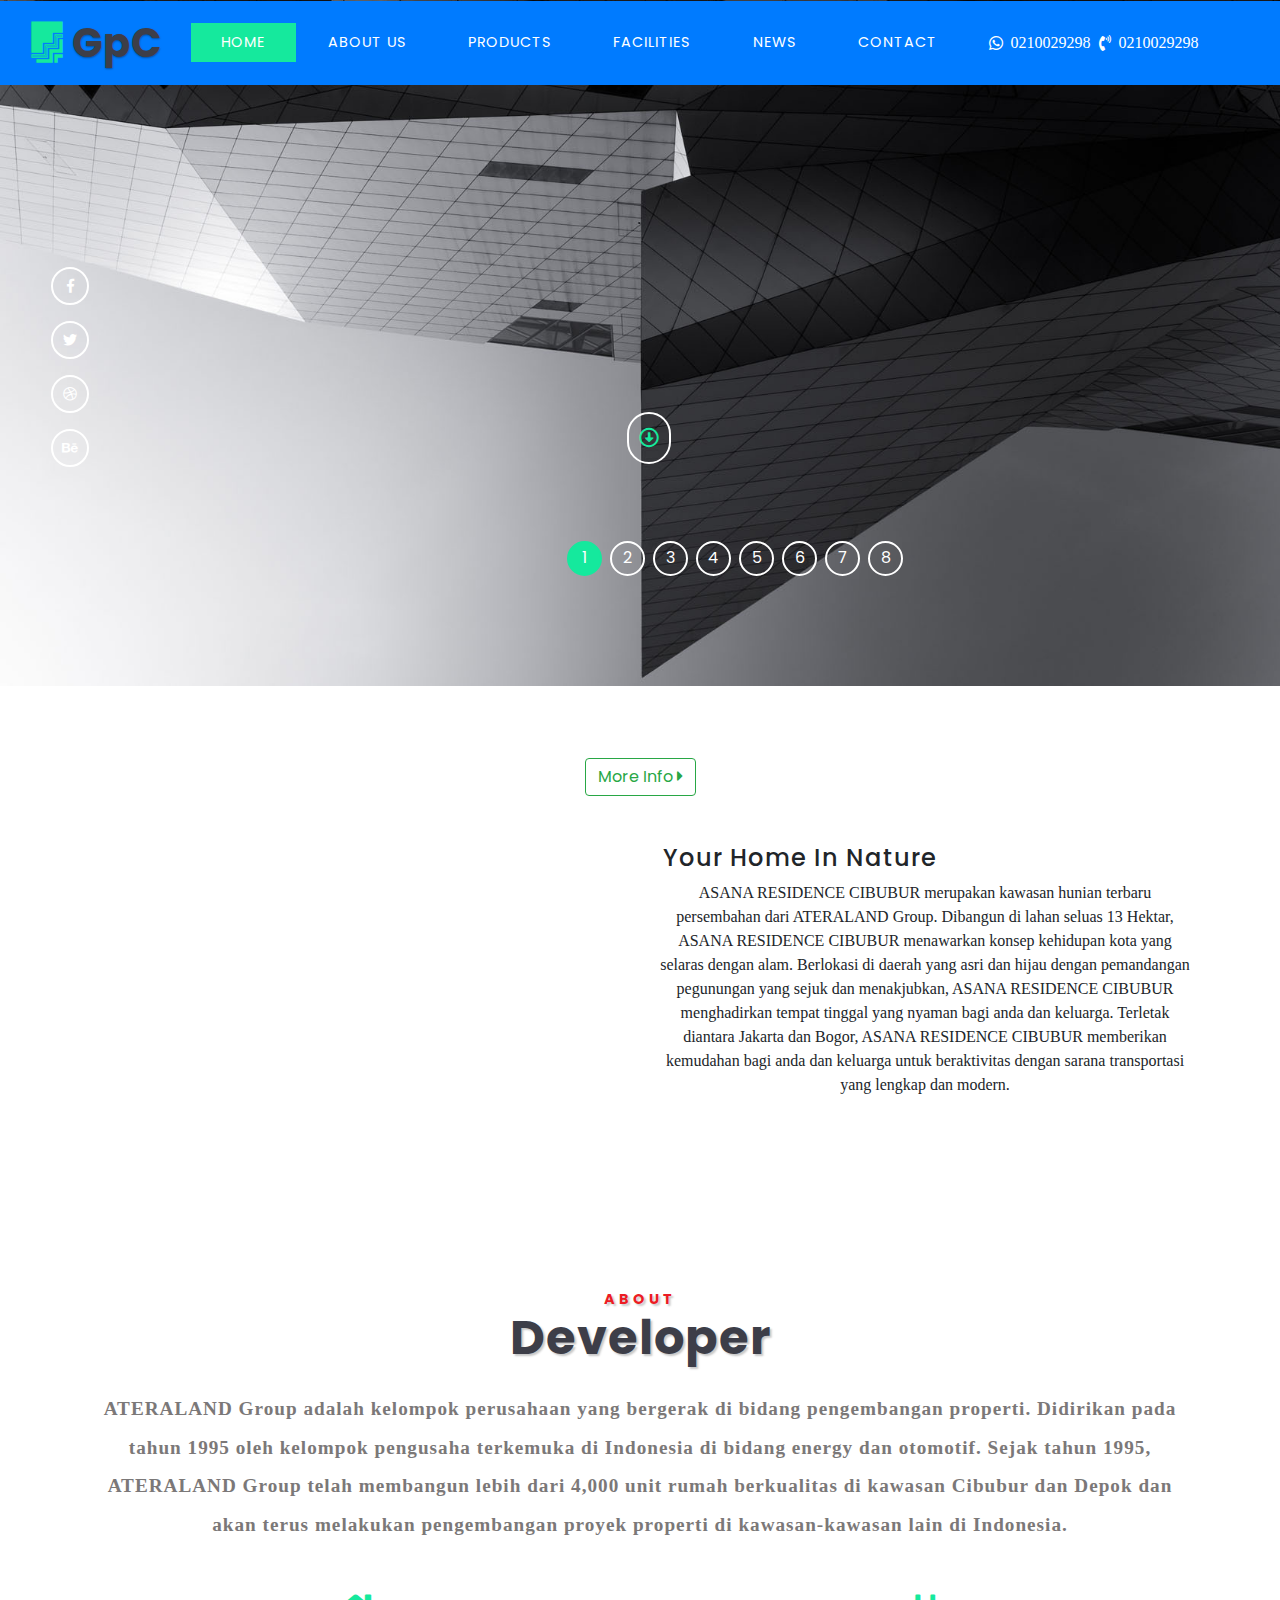
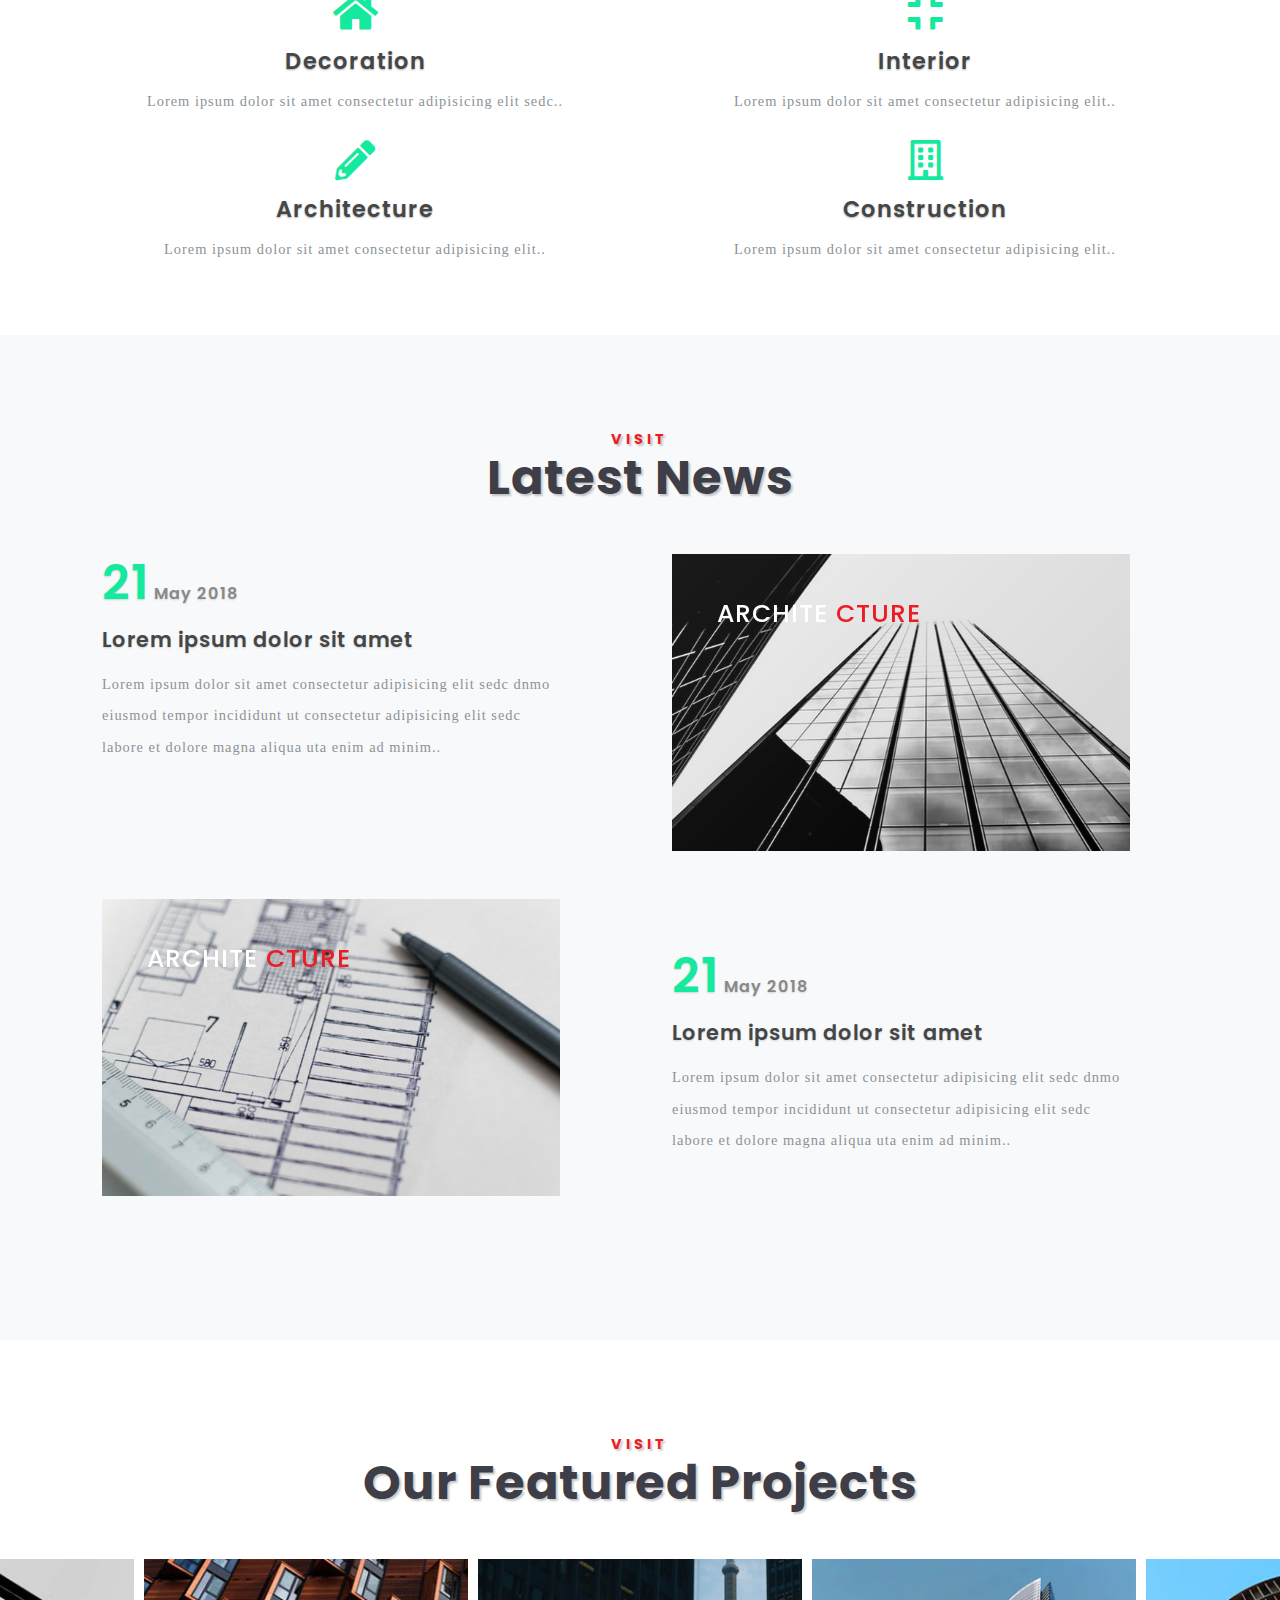
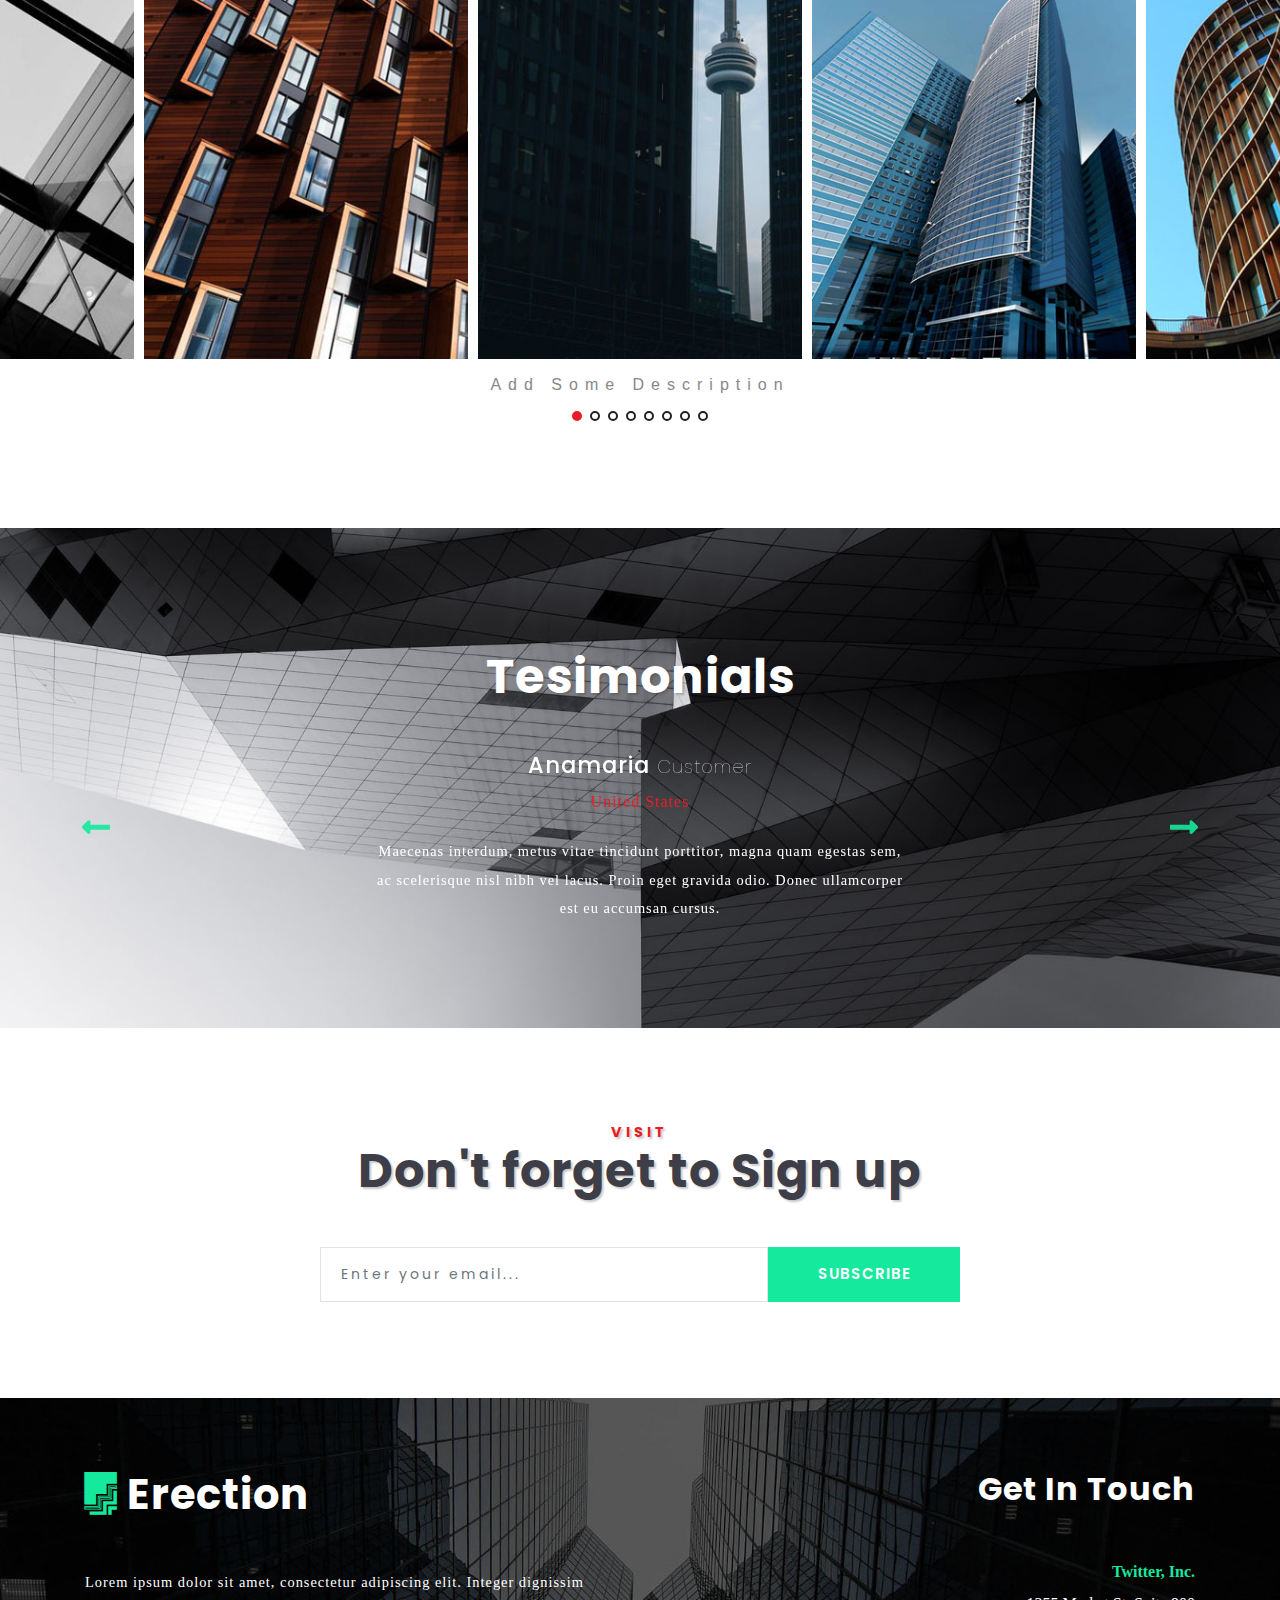
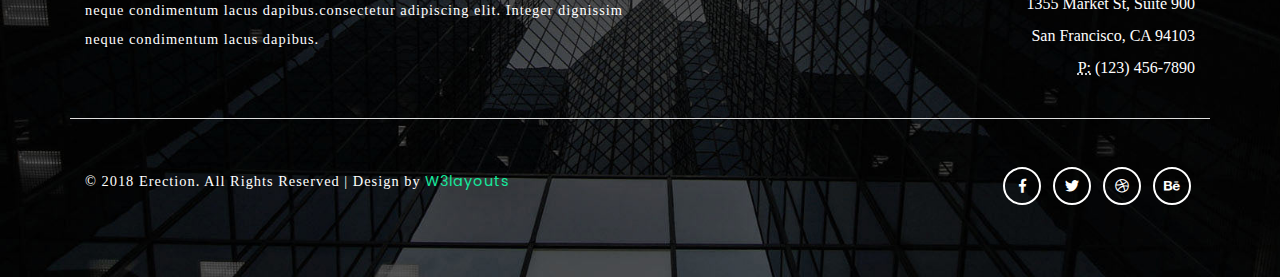
==== commit 8b5a4c24: "Merubah CSS dan bagian HTML" ====
--- a/index.html
+++ b/index.html
@@ -31,42 +31,42 @@
     <link href="//fonts.googleapis.com/css?family=Poppins:100,100i,200,200i,300,300i,400,400i,500,500i,600,600i,700,700i,800,800i" rel="stylesheet">
 </head>
 
-    <div class="modal fade" id="modal-id">
-    	<div class="modal-dialog">
-    		<div class="modal-content">
-    			<div class="modal-header bg bg-primary">
-    				<h4 class="modal-title">More Info</h4>
-    				<button type="button" class="close" data-dismiss="modal" aria-hidden="true">&times;</button>
-    			</div>
-    			<form method="post" action="#">
-    			<div class="modal-body">
-					<div class="form-group">
-						<input type="text" class="form-control" id="fullName" name="fullName" placeholder="Full Name" autofocus="" required="">
-					</div>
-					<div class="form-group">
-						<input type="telp" class="form-control" id="phoneNumber" name="phoneNumber" placeholder="Phone Number"required="">
-					</div>
-					<div class="form-group">
-						<input type="email" class="form-control" id="email" name="email" placeholder="Email"required="">
-					</div>
-					<div class="form-group">
-						<select name="type" class="form-control">
+<div class="modal fade" id="modal-id">
+    <div class="modal-dialog">
+        <div class="modal-content">
+            <div class="modal-header bg bg-primary">
+                <h4 class="modal-title">More Info</h4>
+                <button type="button" class="close" data-dismiss="modal" aria-hidden="true">&times;</button>
+            </div>
+            <form method="post" action="#">
+                <div class="modal-body">
+                    <div class="form-group">
+                        <input type="text" class="form-control" id="fullName" name="fullName" placeholder="Full Name" autofocus="" required="">
+                    </div>
+                    <div class="form-group">
+                        <input type="telp" class="form-control" id="phoneNumber" name="phoneNumber" placeholder="Phone Number" required="">
+                    </div>
+                    <div class="form-group">
+                        <input type="email" class="form-control" id="email" name="email" placeholder="Email" required="">
+                    </div>
+                    <div class="form-group">
+                        <select name="type" class="form-control">
 							<option value="">Pilih Tipe</option>
 							<option value="">Rumah Tipe 40</option>
 							<option value="">Rumah Tipe 50</option>
 							<option value="">Rumah Tipe 69</option>
 							<option value="">Rumah Tipe 96</option>
 						</select>
-					</div>
-    			</div>
-    			<div class="modal-footer">
-    				<button type="submit" class="btn btn-primary">Send</button>
-    				<button type="button" class="btn btn-default" data-dismiss="modal">Close</button>
-    			</div>
-				</form>
-    		</div>
-    	</div>
+                    </div>
+                </div>
+                <div class="modal-footer">
+                    <button type="submit" class="btn btn-primary">Send</button>
+                    <button type="button" class="btn btn-default" data-dismiss="modal">Close</button>
+                </div>
+            </form>
+        </div>
     </div>
+</div>
 
 <body>
     <div class="main-sec" id="home">
@@ -104,21 +104,10 @@
                         <li class="nav-item">
                             <a class="nav-link text-white" href="contact.html">Contact</a>
                         </li>
-                        <!-- <li class="nav-item dropdown">
-                            <a class="nav-link dropdown-toggle" href="#" id="navbarDropdown" role="button" data-toggle="dropdown" aria-haspopup="true" aria-expanded="false">
-                                Dropdown
-                                <i class="fas fa-angle-down"></i>
-                            </a>
-                            <div class="dropdown-menu" aria-labelledby="navbarDropdown">
-                                <a class="dropdown-item" href="services.html">Services</a>
-                                <div class="dropdown-divider"></div>
-                                <a class="dropdown-item" href="404.html">Error</a>
-
-                            </div>
-                        </li> -->
                     </ul>
                     <form action="#" method="post" class="form-inline my-2 my-lg-0 header-search text-white">
-                        <span class="fa fa-phone"></span> &nbsp; 0210029298
+                        <i class="fab fa-whatsapp ml-2 mr-2"></i>0210029298
+                        <i class="fas fa-phone-volume ml-2 mr-2"></i>0210029298
                     </form>
                 </div>
             </nav>
@@ -126,16 +115,35 @@
         <!--//header-->
     </div>
     <!-- banner-inner -->
+
     <!-- banner-text -->
     <div class="slider">
         <div class="callbacks_container">
             <ul class="rslides callbacks callbacks1" id="slider4">
-            	<!-- for -->
+                <!-- for -->
                 <li>
                     <img class="covering" src="images/banner1.jpg">
                 </li>
                 <li>
                     <img class="covering" src="images/banner2.jpg">
+                </li>
+                <li>
+                    <img class="covering" src="images/banner3.jpg">
+                </li>
+                <li>
+                    <img class="covering" src="images/banner4.jpg">
+                </li>
+                <li>
+                    <img class="covering" src="images/banner1.jpg">
+                </li>
+                <li>
+                    <img class="covering" src="images/banner2.jpg">
+                </li>
+                <li>
+                    <img class="covering" src="images/banner3.jpg">
+                </li>
+                <li>
+                    <img class="covering" src="images/banner4.jpg">
                 </li>
                 <!-- end for -->
             </ul>
@@ -175,7 +183,7 @@
         <div class="thim-click-to-bottom">
             <div class="rotate">
                 <a href="#about" class="scroll">
-                    <i class="fas fa-ellipsis-v"></i>
+                    <i class="far fa-arrow-alt-circle-down"></i>
                 </a>
             </div>
         </div>
@@ -187,7 +195,7 @@
     <!--/wthree-banner-bottom-->
     <section class="wthree-banner-bottom py-lg-5 py-3 text-center" id="about">
         <div class="container py-lg-4 py-3">
-        	<a  data-toggle="modal" href='#modal-id' class="btn btn-success btn-outline-success">More Info
+            <a data-toggle="modal" href='#modal-id' class="btn btn-success btn-outline-success">More Info
                 <i class="fa fa-caret-right" aria-hidden="true"></i>
             </a>
             <!-- <p class="para my-4">
@@ -197,247 +205,69 @@
                 <div class="row">
                     <div class="col-lg-6 ab-imgs">
                         <div class="embed-responsive embed-responsive-16by9">
-						    <iframe width="560" height="315" src="https://www.youtube.com/embed/-F4BEqw0JWk" frameborder="0" allow="accelerometer; autoplay; clipboard-write; encrypted-media; gyroscope; picture-in-picture" allowfullscreen></iframe>
-					  	</div>
+                            <iframe width="560" height="315" src="https://www.youtube.com/embed/-F4BEqw0JWk?&autoplay=1;controls=0&amp;start=1" frameborder="0" allow="accelerometer; clipboard-write; encrypted-media; gyroscope; picture-in-picture" allowfullscreen></iframe>
+                        </div>
                     </div>
                     <div class="col-lg-6">
-			            <h4 class="tittle text-left ml-2 mb-2">
-			                Your Home In Nature
-			            </h4>
-                        ASANA RESIDENCE CIBUBUR merupakan kawasan hunian terbaru persembahan dari ATERALAND Group. Dibangun di lahan seluas 13 Hektar, ASANA RESIDENCE CIBUBUR menawarkan konsep kehidupan kota yang selaras dengan alam.
-
-						Berlokasi di daerah yang asri dan hijau dengan pemandangan pegunungan yang sejuk dan menakjubkan, ASANA RESIDENCE CIBUBUR menghadirkan tempat tinggal yang nyaman bagi anda dan keluarga. Terletak diantara Jakarta dan Bogor, ASANA RESIDENCE CIBUBUR memberikan kemudahan bagi anda dan keluarga untuk beraktivitas dengan sarana transportasi yang lengkap dan modern.
+                        <h4 class="tittle text-left ml-2 mb-2">
+                            Your Home In Nature
+                        </h4>
+                        ASANA RESIDENCE CIBUBUR merupakan kawasan hunian terbaru persembahan dari ATERALAND Group. Dibangun di lahan seluas 13 Hektar, ASANA RESIDENCE CIBUBUR menawarkan konsep kehidupan kota yang selaras dengan alam. Berlokasi di daerah yang asri dan hijau dengan
+                        pemandangan pegunungan yang sejuk dan menakjubkan, ASANA RESIDENCE CIBUBUR menghadirkan tempat tinggal yang nyaman bagi anda dan keluarga. Terletak diantara Jakarta dan Bogor, ASANA RESIDENCE CIBUBUR memberikan kemudahan bagi anda
+                        dan keluarga untuk beraktivitas dengan sarana transportasi yang lengkap dan modern.
                     </div>
                 </div>
             </div>
         </div>
     </section>
-    
+
     <!--/wthree-banner-bottom-->
     <section class="wthree-banner-bottom py-lg-5 py-3 text-center">
         <div class="container py-lg-4 py-3">
-            <h3 class="tittle text-center mb-lg-5 mb-3">
-                <span>Team</span>Experts ready to serve.</h3>
-            <div class="row mt-5">
-                <div class="col-lg-4 member-main-w3layouts text-center">
-                    <div class="card">
-                        <div class="card-body">
-                            <div class="member-img">
-                                <img src="images/team1.jpg" alt=" " class="img-fluid rounded-circle">
-                            </div>
-                            <div class="member-info text-center py-lg-4 py-2">
-                                <h4>Mark Jackman</h4>
-
-                                <p class="my-4"> Aenean orci erat, placerat id pulvinar nec, tincidunt vel eros.</p>
-                                <div class="mt-3 team-social text-center">
-
-                                    <ul class="social-icons text-center">
-                                        <li>
-                                            <a href="#">
-                                                <i class="fab fa-facebook-f"></i>
-                                            </a>
-                                        </li>
-                                        <li class="mx-3">
-                                            <a href="#">
-                                                <i class="fab fa-twitter"></i>
-                                            </a>
-                                        </li>
-                                        <li>
-                                            <a href="#">
-                                                <i class="fab fa-google-plus-g"></i>
-                                            </a>
-                                        </li>
-
-                                    </ul>
+            <h3 class="tittle text-center mb-lg-4 mb-3">
+                <span>About</span>Developer</h3>
+            <p class="para my-4">
+                ATERALAND Group adalah kelompok perusahaan yang bergerak di bidang pengembangan properti. Didirikan pada tahun 1995 oleh kelompok pengusaha terkemuka di Indonesia di bidang energy dan otomotif. Sejak tahun 1995, ATERALAND Group telah membangun lebih dari
+                4,000 unit rumah berkualitas di kawasan Cibubur dan Depok dan akan terus melakukan pengembangan proyek properti di kawasan-kawasan lain di Indonesia.
+            </p>
+            <div class="about-info mt-lg-5 mt-3">
+                <div class="row">
+                    <div class="col-lg-12 ab-info">
+                        <div class="row ab-text-con">
+                            <div class="col-sm-6 ab-grid">
+                                <div class="card">
+                                    <div class="card-body">
+                                        <i class="fas fa-home"></i>
+                                        <h5 class="card-title">Decoration</h5>
+                                        <p class="card-text">Lorem ipsum dolor sit amet consectetur adipisicing elit sedc..</p>
+                                    </div>
                                 </div>
                             </div>
-                        </div>
-                    </div>
-                </div>
-                <div class="col-lg-4 member-main-w3layouts text-center">
-                    <div class="card">
-                        <div class="card-body">
-                            <div class="member-img">
-                                <img src="images/team2.jpg" alt=" " class="img-fluid rounded-circle">
-                            </div>
-                            <div class="member-info text-center py-lg-4 py-2">
-                                <h4>Janet Levine</h4>
-
-                                <p class="my-4">Aenean orci erat, placerat id pulvinar nec, tincidunt vel eros..
-
-                                </p>
-                                <div class="mt-3 team-social text-center">
-
-                                    <ul class="social-icons text-center">
-
-
-                                        <li>
-                                            <a href="#">
-                                                <i class="fab fa-facebook-f"></i>
-                                            </a>
-                                        </li>
-                                        <li class="mx-3">
-                                            <a href="#">
-                                                <i class="fab fa-twitter"></i>
-                                            </a>
-                                        </li>
-                                        <li>
-                                            <a href="#">
-                                                <i class="fab fa-google-plus-g"></i>
-                                            </a>
-                                        </li>
-
-                                    </ul>
+                            <div class="col-sm-6 ab-grid">
+                                <div class="card">
+                                    <div class="card-body">
+                                        <i class="fas fa-compress"></i>
+                                        <h5 class="card-title">Interior</h5>
+                                        <p class="card-text">Lorem ipsum dolor sit amet consectetur adipisicing elit..</p>
+                                    </div>
                                 </div>
                             </div>
-                        </div>
-                    </div>
-                </div>
-                <div class="col-lg-4 member-main-w3layouts text-center">
-                    <div class="card">
-                        <div class="card-body">
-                            <div class="member-img">
-                                <img src="images/team3.jpg" alt=" " class="img-fluid rounded-circle">
-                            </div>
-                            <div class="member-info text-center py-lg-4 py-2">
-                                <h4>Rene Rickman</h4>
-
-                                <p class="my-4">Aenean orci erat, placerat id pulvinar nec, tincidunt vel eros..
-
-                                </p>
-                                <div class="mt-3 team-social text-center">
-
-                                    <ul class="social-icons text-center">
-
-
-                                        <li>
-                                            <a href="#">
-                                                <i class="fab fa-facebook-f"></i>
-                                            </a>
-                                        </li>
-                                        <li class="mx-3">
-                                            <a href="#">
-                                                <i class="fab fa-twitter"></i>
-                                            </a>
-                                        </li>
-                                        <li>
-                                            <a href="#">
-                                                <i class="fab fa-google-plus-g"></i>
-                                            </a>
-                                        </li>
-                                    </ul>
+                            <div class="col-sm-6 ab-grid mt-4">
+                                <div class="card">
+                                    <div class="card-body">
+                                        <i class="fas fa-pencil-alt"></i>
+                                        <h5 class="card-title">Architecture</h5>
+                                        <p class="card-text">Lorem ipsum dolor sit amet consectetur adipisicing elit..</p>
+                                    </div>
                                 </div>
                             </div>
-                        </div>
-                    </div>
-                </div>
-                <div class="col-lg-4 member-main-w3layouts text-center mt-lg-3 mt-2">
-                    <div class="card">
-                        <div class="card-body">
-                            <div class="member-img">
-                                <img src="images/team4.jpg" alt=" " class="img-fluid rounded-circle">
-                            </div>
-                            <div class="member-info text-center py-lg-4 py-2">
-                                <h4>Daniele Norwich</h4>
-                                <p class="my-4">Aenean orci erat, placerat id pulvinar nec, tincidunt vel eros..
-                                </p>
-                                <div class="mt-3 team-social text-center">
-
-                                    <ul class="social-icons text-center">
-
-
-                                        <li>
-                                            <a href="#">
-                                                <i class="fab fa-facebook-f"></i>
-                                            </a>
-                                        </li>
-                                        <li class="mx-3">
-                                            <a href="#">
-                                                <i class="fab fa-twitter"></i>
-                                            </a>
-                                        </li>
-                                        <li>
-                                            <a href="#">
-                                                <i class="fab fa-google-plus-g"></i>
-                                            </a>
-                                        </li>
-                                    </ul>
-                                </div>
-                            </div>
-                        </div>
-                    </div>
-                </div>
-                <div class="col-lg-4 member-main-w3layouts text-center mt-lg-3 mt-2">
-                    <div class="card">
-                        <div class="card-body">
-                            <div class="member-img">
-                                <img src="images/team5.jpg" alt=" " class="img-fluid rounded-circle">
-                            </div>
-                            <div class="member-info text-center py-lg-4 py-2">
-                                <h4>Thomas Muller</h4>
-
-                                <p class="my-4">Aenean orci erat, placerat id pulvinar nec, tincidunt vel eros..
-
-                                </p>
-                                <div class="mt-3 team-social text-center">
-
-                                    <ul class="social-icons text-center">
-
-
-                                        <li>
-                                            <a href="#">
-                                                <i class="fab fa-facebook-f"></i>
-                                            </a>
-                                        </li>
-                                        <li class="mx-3">
-                                            <a href="#">
-                                                <i class="fab fa-twitter"></i>
-                                            </a>
-                                        </li>
-                                        <li>
-                                            <a href="#">
-                                                <i class="fab fa-google-plus-g"></i>
-                                            </a>
-                                        </li>
-                                    </ul>
-                                </div>
-                            </div>
-                        </div>
-                    </div>
-                </div>
-                <div class="col-lg-4 member-main-w3layouts text-center mt-lg-3 mt-2">
-                    <div class="card">
-                        <div class="card-body">
-                            <div class="member-img">
-                                <img src="images/team6.jpg" alt=" " class="img-fluid rounded-circle">
-                            </div>
-                            <div class="member-info text-center py-lg-4 py-2">
-                                <h4>Melissa Hoffman</h4>
-
-                                <p class="my-4">Aenean orci erat, placerat id pulvinar nec, tincidunt vel eros..
-
-                                </p>
-                                <div class="mt-3 team-social text-center">
-
-                                    <ul class="social-icons text-center">
-
-
-                                        <li>
-                                            <a href="#">
-                                                <i class="fab fa-facebook-f"></i>
-                                            </a>
-                                        </li>
-                                        <li class="mx-3">
-                                            <a href="#">
-                                                <i class="fab fa-twitter"></i>
-                                            </a>
-                                        </li>
-                                        <li>
-                                            <a href="#">
-                                                <i class="fab fa-google-plus-g"></i>
-                                            </a>
-                                        </li>
-                                    </ul>
+                            <div class="col-sm-6 ab-grid mt-4">
+                                <div class="card">
+                                    <div class="card-body">
+                                        <i class="far fa-building"></i>
+                                        <h5 class="card-title">Construction</h5>
+                                        <p class="card-text">Lorem ipsum dolor sit amet consectetur adipisicing elit..</p>
+                                    </div>
                                 </div>
                             </div>
                         </div>
@@ -509,81 +339,65 @@
         <div class="w3ls-inner-sec py-md-5 py-3">
             <h3 class="tittle text-center mb-lg-5 mb-3">
                 <span>Visit</span>Our Featured Projects</h3>
-            	<div id="example2" class="slider-pro">
-                            <div class="sp-slides">
-                                <div class="sp-slide">
-                                    <a href="images/g1.jpg">
-                                        <img class="sp-image" src="images/blank.gif" 
-                                            data-src="images/g1.jpg" 
-                                            data-retina="images/g1.jpg"/>
-                                    </a>
-                                   <p class="sp-caption">Add Some Description</p>
-                                </div>
-
-                                <div class="sp-slide">
-                                   <a href="images/g2.jpg">
-                                        <img class="sp-image" src="images/blank.gif" 
-                                            data-src="images/g2.jpg" 
-                                            data-retina="images/g2.jpg"/>
-                                    </a>
-                                    <p class="sp-caption">Add Some Description</p>
-                                </div>
-
-                                <div class="sp-slide">
-                                    <a href="images/g3.jpg">
-                                        <img class="sp-image" src="images/blank.gif" 
-                                            data-src="images/g3.jpg" 
-                                            data-retina="images/g3.jpg"/>
-                                    </a>
-                                   <p class="sp-caption">Add Some Description</p>
-                                </div>
-
-                                <div class="sp-slide">
-                                     <a href="images/g4.jpg">
-                                        <img class="sp-image" src="images/blank.gif" 
-                                            data-src="images/g4.jpg" 
-                                            data-retina="images/g4.jpg"/>
-                                    </a>
-                                   <p class="sp-caption">Add Some Description</p>
-                                </div>
-
-                                <div class="sp-slide">
-                                     <a href="images/g5.jpg">
-                                        <img class="sp-image" src="images/blank.gif" 
-                                            data-src="images/g5.jpg" 
-                                            data-retina="images/g5.jpg"/>
-                                    </a>
-                              <p class="sp-caption">Add Some Description</p>
-                                </div>
-
-                                <div class="sp-slide">
-                                    <a href="images/g6.jpg">
-                                        <img class="sp-image" src="images/blank.gif" 
-                                            data-src="images/g6.jpg" 
-                                            data-retina="images/g6.jpg"/>
-                                    </a>
-                                <p class="sp-caption">Add Some Description</p>
-                                </div>
-
-                                <div class="sp-slide">
-                                     <a href="images/g7.jpg">
-                                        <img class="sp-image" src="images/blank.gif" 
-                                            data-src="images/g7.jpg" 
-                                            data-retina="images/g7.jpg"/>
-                                    </a>
-                                  <p class="sp-caption">Add Some Description</p>
-                                </div>
-
-                                <div class="sp-slide">
-                                   <a href="images/g5.jpg">
-                                        <img class="sp-image" src="images/blank.gif" 
-                                            data-src="images/g5.jpg" 
-                                            data-retina="images/g5.jpg"/>
-                                    </a>
-                                   <p class="sp-caption">Add Some Description</p>
-                                </div>
-                            </div>
-                        </div>
+            <div id="example2" class="slider-pro">
+                <div class="sp-slides">
+                    <div class="sp-slide">
+                        <a href="images/g1.jpg">
+                            <img class="sp-image" src="images/blank.gif" data-src="images/g1.jpg" data-retina="images/g1.jpg" />
+                        </a>
+                        <p class="sp-caption">Add Some Description</p>
+                    </div>
+
+                    <div class="sp-slide">
+                        <a href="images/g2.jpg">
+                            <img class="sp-image" src="images/blank.gif" data-src="images/g2.jpg" data-retina="images/g2.jpg" />
+                        </a>
+                        <p class="sp-caption">Add Some Description</p>
+                    </div>
+
+                    <div class="sp-slide">
+                        <a href="images/g3.jpg">
+                            <img class="sp-image" src="images/blank.gif" data-src="images/g3.jpg" data-retina="images/g3.jpg" />
+                        </a>
+                        <p class="sp-caption">Add Some Description</p>
+                    </div>
+
+                    <div class="sp-slide">
+                        <a href="images/g4.jpg">
+                            <img class="sp-image" src="images/blank.gif" data-src="images/g4.jpg" data-retina="images/g4.jpg" />
+                        </a>
+                        <p class="sp-caption">Add Some Description</p>
+                    </div>
+
+                    <div class="sp-slide">
+                        <a href="images/g5.jpg">
+                            <img class="sp-image" src="images/blank.gif" data-src="images/g5.jpg" data-retina="images/g5.jpg" />
+                        </a>
+                        <p class="sp-caption">Add Some Description</p>
+                    </div>
+
+                    <div class="sp-slide">
+                        <a href="images/g6.jpg">
+                            <img class="sp-image" src="images/blank.gif" data-src="images/g6.jpg" data-retina="images/g6.jpg" />
+                        </a>
+                        <p class="sp-caption">Add Some Description</p>
+                    </div>
+
+                    <div class="sp-slide">
+                        <a href="images/g7.jpg">
+                            <img class="sp-image" src="images/blank.gif" data-src="images/g7.jpg" data-retina="images/g7.jpg" />
+                        </a>
+                        <p class="sp-caption">Add Some Description</p>
+                    </div>
+
+                    <div class="sp-slide">
+                        <a href="images/g5.jpg">
+                            <img class="sp-image" src="images/blank.gif" data-src="images/g5.jpg" data-retina="images/g5.jpg" />
+                        </a>
+                        <p class="sp-caption">Add Some Description</p>
+                    </div>
+                </div>
+            </div>
 
         </div>
     </section>
--- a/css/slider-pro.css
+++ b/css/slider-pro.css
@@ -12,6 +12,7 @@
     letter-spacing: 2px;
     font-size: 0.9em;
 }
+
 .sp-slides-container {
     position: relative
 }
@@ -366,7 +367,7 @@
 }
 
 .sp-selected-button {
-    background-color:#ec1c24;
+    background-color: #ec1c24;
     border: 2px solid #ec1c24;
 }
 
--- a/css/style.css
+++ b/css/style.css
@@ -9,7 +9,7 @@
 body {
     margin: 0;
     font-size: 100%;
-    font-family: 'Poppins', sans-serif;
+    font-family: 'times new roman', sans-serif;
     background: #fff;
 }
 
@@ -68,7 +68,9 @@
     padding: 0;
 }
 
+
 /*--/header --*/
+
 
 /*--/navbar--*/
 
@@ -105,8 +107,8 @@
     letter-spacing: 1px;
 }
 
-.navbar-light .navbar-nav .show > .nav-link,
-.navbar-light .navbar-nav .active > .nav-link,
+.navbar-light .navbar-nav .show>.nav-link,
+.navbar-light .navbar-nav .active>.nav-link,
 .navbar-light .navbar-nav .nav-link.show,
 .navbar-light .navbar-nav .nav-link.active,
 .navbar-light .navbar-nav .nav-link:hover,
@@ -126,6 +128,7 @@
     padding: 0;
 }
 
+
 /*---*/
 
 nav ul {
@@ -154,6 +157,7 @@
 nav ul li a:hover {
     color: #555;
 }
+
 
 /* SHIFT */
 
@@ -191,7 +195,6 @@
 }
 
 
-
 /* Keyframes */
 
 @-webkit-keyframes fill {
@@ -209,6 +212,7 @@
         background: #333;
     }
 }
+
 
 /* Keyframes */
 
@@ -239,6 +243,7 @@
     }
 }
 
+
 /*---*/
 
 .dropdown-toggle::after {
@@ -254,6 +259,7 @@
 li.nav-item.active {
     background: #15e99d;
 }
+
 
 /*--/search--*/
 
@@ -298,8 +304,10 @@
     border-radius: 0;
 }
 
+
 /*--//search--*/
 
+
 /*-- /search --*/
 
 .search i {
@@ -307,11 +315,15 @@
     margin: 0.8em 1em;
 }
 
+
 /*-- //header --*/
 
+
 /*-- /w3layouts-banner-info --*/
 
+
 /*--*/
+
 
 /*-- //top-nav --*/
 
@@ -355,9 +367,12 @@
     border: 2px solid #ec1c24;
 }
 
+
 /*-- //w3layouts-banner-info --*/
 
+
 /*-- /slider --*/
+
 
 /*-- w3layouts-banner-info-top --*/
 
@@ -451,7 +466,9 @@
     min-height: 150px;
 }
 
+
 /*-- //w3layouts-banner-info-top --*/
+
 
 /*--social_media_icons_style--*/
 
@@ -497,6 +514,7 @@
     position: absolute;
     z-index: 99;
 }
+
 
 /*--//social_media_icons_style--*/
 
@@ -524,7 +542,9 @@
     text-align: center;
 }
 
+
 /*-- hover-effect --*/
+
 
 /*--slider--*/
 
@@ -554,7 +574,7 @@
     position: relative;
     float: left;
     width: 100%;
-    min-height: 120px;
+    min-height: 20%;
 }
 
 .callbacks {
@@ -593,6 +613,7 @@
     top: 10%;
     text-align: center;
 }
+
 
 /***
 .callbacks_nav {
@@ -702,6 +723,7 @@
     margin: 0px 4px;
 }
 
+
 /*----*/
 
 .callbacks_tabs a {
@@ -725,7 +747,9 @@
     min-height: 150px;
 }
 
+
 /*-- //slider --*/
+
 
 /* Global Button Styles */
 
@@ -775,6 +799,7 @@
     height: 450%;
 }
 
+
 /* Victoria Buttons */
 
 a.animated-button.victoria-two {
@@ -789,7 +814,9 @@
     transform: translateX(-50%) translateY(-50%) rotate(25deg);
 }
 
+
 /*--//w3layouts-banner-info --*/
+
 
 /*--/w3layouts-banner-info-bottom --*/
 
@@ -815,6 +842,7 @@
     font-weight: 600;
 }
 
+
 /*--/ab-text-con --*/
 
 .ab-text-con .card {
@@ -842,9 +870,12 @@
     color: #ec1c24;
 }
 
+
 /*--//ab-text-con --*/
 
+
 /*--//w3layouts-banner-info-bottom --*/
+
 
 /*--/time-line --*/
 
@@ -856,7 +887,9 @@
     background: #f7f7f7;
 }
 
+
 /*--//time-line --*/
+
 
 /*--/team--*/
 
@@ -898,7 +931,9 @@
     margin-top: 1em;
 }
 
+
 /*--//team--*/
+
 
 /*-- effect --*/
 
@@ -909,6 +944,7 @@
     list-style: none;
     text-align: center;
 }
+
 
 /* Common style */
 
@@ -949,7 +985,7 @@
 }
 
 .galsses-grid-left figure figcaption,
-.galsses-grid-left figure figcaption > a {
+.galsses-grid-left figure figcaption>a {
     position: absolute;
     top: 0;
     left: 0;
@@ -957,7 +993,9 @@
     height: 100%;
 }
 
+
 /***** Lexi *****/
+
 
 /*---------------*/
 
@@ -1050,6 +1088,7 @@
     transform: translate3d(0, 0, 0);
 }
 
+
 /*-- //effect --*/
 
 .galsses-grid-right h5 {
@@ -1078,6 +1117,7 @@
     font-size: 3em;
     color: #15e99d;
 }
+
 
 /*-- Pricing --*/
 
@@ -1157,7 +1197,9 @@
     border: 2px solid #15e99d;
 }
 
+
 /*--// Pricing --*/
+
 
 /*--/newsletter--*/
 
@@ -1214,6 +1256,7 @@
     padding: 0 5em 0 2em;
 }
 
+
 /*--//newsletter--*/
 
 .testimonials_grid h3 {
@@ -1274,6 +1317,7 @@
     min-height: 500px;
 }
 
+
 /*--/w3layouts-banner-info-inner--*/
 
 .banner-inner {
@@ -1310,13 +1354,14 @@
     font-size: 2em;
 }
 
-.breadcrumb-item + .breadcrumb-item::before {
+.breadcrumb-item+.breadcrumb-item::before {
     display: inline-block;
     padding-right: 0.5rem;
     padding-left: 0.5rem;
     color: #ffffff;
     content: "/";
 }
+
 
 /*-- stats --*/
 
@@ -1368,6 +1413,7 @@
     font-size: 2.3em;
 }
 
+
 /*--responsive--*/
 
 @media(max-width:900px) {
@@ -1413,7 +1459,9 @@
     }
 }
 
+
 /*--//about --*/
+
 
 /*--/feactured-services --*/
 
@@ -1458,9 +1506,12 @@
     margin-bottom: 0.5em;
 }
 
+
 /*--//feactured-services --*/
 
+
 /*--//w3layouts-banner-info-inner--*/
+
 
 /*-- /error --*/
 
@@ -1604,7 +1655,9 @@
     }
 }
 
+
 /*-- //error --*/
+
 
 /*-- Contact --*/
 
@@ -1739,7 +1792,9 @@
     color: #7c848c;
 }
 
+
 /*-- //Contact --*/
+
 
 /*--footer--*/
 
@@ -1801,7 +1856,9 @@
     padding-top: 3em;
 }
 
+
 /*--//footer--*/
+
 
 /*--/toTop--*/
 
@@ -1820,7 +1877,9 @@
     font-size: 0;
 }
 
+
 /*--//toTop--*/
+
 
 /*--responsive--*/
 
@@ -1903,7 +1962,6 @@
     h3.tittle {
         font-size: 2.5em;
     }
-
 }
 
 @media(max-width:1050px) {
@@ -1922,7 +1980,6 @@
         margin: 0 auto;
         width: 75%;
     }
-
 }
 
 @media(max-width:1024px) {}
@@ -1939,7 +1996,7 @@
     .dropdown-item {
         text-align: center;
     }
-    .active > .nav-link,
+    .active>.nav-link,
     .navbar-light .navbar-nav .nav-link.show,
     .navbar-light .navbar-nav .nav-link.active,
     .navbar-light .navbar-nav .nav-link:hover {
@@ -2090,7 +2147,6 @@
     .w3layouts-banner-info {
         padding-top: 4em;
     }
-
 }
 
 @media(max-width:768px) {}
@@ -2197,7 +2253,6 @@
         font-size: 13px;
         margin: 0.3em 0.3em 0em;
     }
-
 }
 
 @media(max-width:480px) {
@@ -2375,4 +2430,5 @@
     }
 }
 
+
 /*--//responsive--*/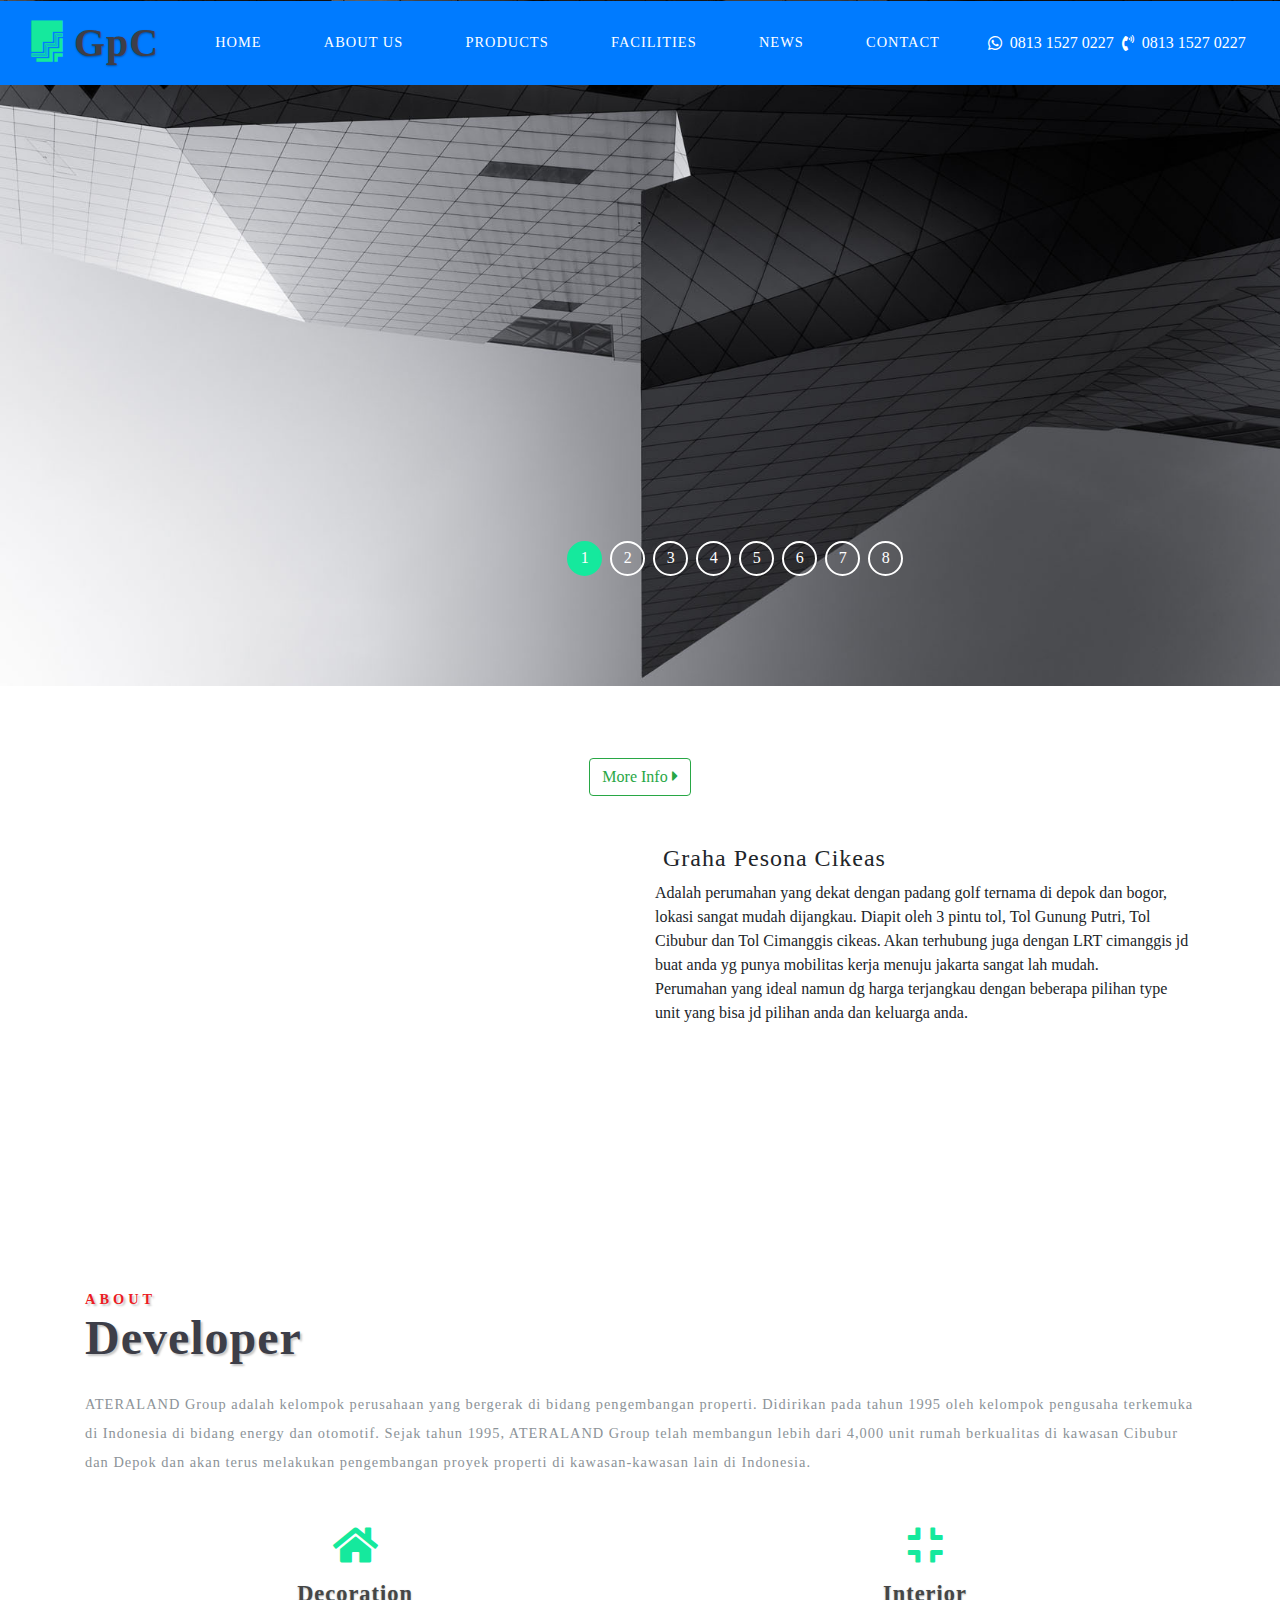
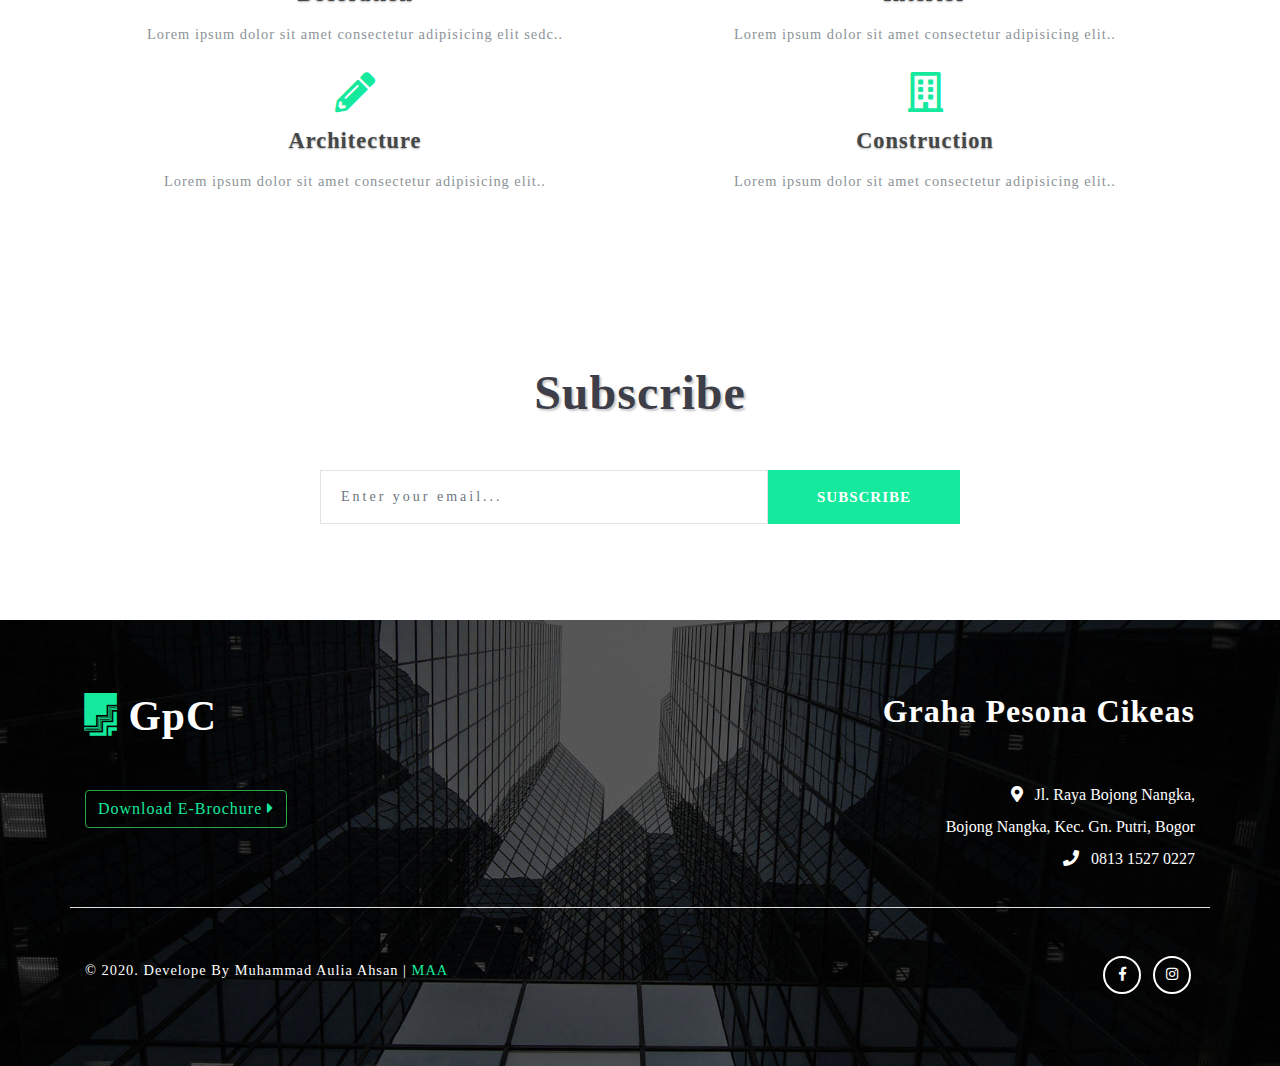
==== commit fa95b097: "update" ====
--- a/index.html
+++ b/index.html
@@ -93,21 +93,21 @@
                             <a class="nav-link text-white" href='about.html'>About Us</a>
                         </li>
                         <li class="nav-item">
-                            <a class="nav-link text-white" href="projects.html">products</a>
+                            <a class="nav-link text-white" href="products.html">products</a>
                         </li>
                         <li class="nav-item">
-                            <a class="nav-link text-white" href="projects.html">Facilities</a>
+                            <a class="nav-link text-white" href="facilities.html">Facilities</a>
                         </li>
                         <li class="nav-item">
-                            <a class="nav-link text-white" href="projects.html">News</a>
+                            <a class="nav-link text-white" href="news.html">News</a>
                         </li>
                         <li class="nav-item">
                             <a class="nav-link text-white" href="contact.html">Contact</a>
                         </li>
                     </ul>
                     <form action="#" method="post" class="form-inline my-2 my-lg-0 header-search text-white">
-                        <i class="fab fa-whatsapp ml-2 mr-2"></i>0210029298
-                        <i class="fas fa-phone-volume ml-2 mr-2"></i>0210029298
+                        <i class="fab fa-whatsapp ml-2 mr-2"></i>0813 1527 0227
+                        <i class="fas fa-phone-volume ml-2 mr-2"></i>0813 1527 0227
                     </form>
                 </div>
             </nav>
@@ -119,7 +119,7 @@
     <!-- banner-text -->
     <div class="slider">
         <div class="callbacks_container">
-            <ul class="rslides callbacks callbacks1" id="slider4">
+            <ul class="rslides callbacks" id="slider4">
                 <!-- for -->
                 <li>
                     <img class="covering" src="images/banner1.jpg">
@@ -150,48 +150,11 @@
         </div>
         <div class="clearfix"> </div>
 
-        <!-- Social Icons -->
-        <div class="social_media">
-            <ul>
-                <li>
-                    <a href="#" class="facebook">
-                        <i class="fab fa-facebook-f" aria-hidden="true"></i>
-                    </a>
-                </li>
-                <li>
-                    <a href="#" class="twitter">
-                        <i class="fab fa-twitter" aria-hidden="true"></i>
-                    </a>
-                </li>
-                <li>
-                    <a href="#" class="dribbble">
-                        <i class="fab fa-dribbble" aria-hidden="true"></i>
-                    </a>
-                </li>
-                <li>
-                    <a href="#" class="behance">
-                        <i class="fab fa-behance" aria-hidden="true"></i>
-                    </a>
-                </li>
-            </ul>
-        </div>
-        <!-- //Social Icons -->
-
-
-
-        <!-- To bottom button-->
-        <div class="thim-click-to-bottom">
-            <div class="rotate">
-                <a href="#about" class="scroll">
-                    <i class="far fa-arrow-alt-circle-down"></i>
-                </a>
-            </div>
-        </div>
-        <!-- //To bottom button-->
     </div>
     <!--//Slider-->
 
     <!--// banner-inner -->
+
     <!--/wthree-banner-bottom-->
     <section class="wthree-banner-bottom py-lg-5 py-3 text-center" id="about">
         <div class="container py-lg-4 py-3">
@@ -208,13 +171,14 @@
                             <iframe width="560" height="315" src="https://www.youtube.com/embed/-F4BEqw0JWk?&autoplay=1;controls=0&amp;start=1" frameborder="0" allow="accelerometer; clipboard-write; encrypted-media; gyroscope; picture-in-picture" allowfullscreen></iframe>
                         </div>
                     </div>
-                    <div class="col-lg-6">
+                    <div class="col-lg-6 text-left">
                         <h4 class="tittle text-left ml-2 mb-2">
-                            Your Home In Nature
+                            Graha Pesona Cikeas
                         </h4>
-                        ASANA RESIDENCE CIBUBUR merupakan kawasan hunian terbaru persembahan dari ATERALAND Group. Dibangun di lahan seluas 13 Hektar, ASANA RESIDENCE CIBUBUR menawarkan konsep kehidupan kota yang selaras dengan alam. Berlokasi di daerah yang asri dan hijau dengan
-                        pemandangan pegunungan yang sejuk dan menakjubkan, ASANA RESIDENCE CIBUBUR menghadirkan tempat tinggal yang nyaman bagi anda dan keluarga. Terletak diantara Jakarta dan Bogor, ASANA RESIDENCE CIBUBUR memberikan kemudahan bagi anda
-                        dan keluarga untuk beraktivitas dengan sarana transportasi yang lengkap dan modern.
+
+                        Adalah perumahan yang dekat dengan padang golf ternama di depok dan bogor, lokasi sangat mudah dijangkau. Diapit oleh 3 pintu tol, Tol Gunung Putri, Tol Cibubur dan Tol Cimanggis cikeas. Akan terhubung juga dengan LRT cimanggis jd buat anda yg punya mobilitas kerja menuju jakarta sangat lah mudah. <br>
+
+                        Perumahan yang ideal namun dg harga terjangkau dengan beberapa pilihan type unit yang bisa jd pilihan anda dan keluarga anda.
                     </div>
                 </div>
             </div>
@@ -224,9 +188,9 @@
     <!--/wthree-banner-bottom-->
     <section class="wthree-banner-bottom py-lg-5 py-3 text-center">
         <div class="container py-lg-4 py-3">
-            <h3 class="tittle text-center mb-lg-4 mb-3">
+            <h3 class="tittle text-left mb-lg-4 mb-3">
                 <span>About</span>Developer</h3>
-            <p class="para my-4">
+            <p class="my-4 text-left">
                 ATERALAND Group adalah kelompok perusahaan yang bergerak di bidang pengembangan properti. Didirikan pada tahun 1995 oleh kelompok pengusaha terkemuka di Indonesia di bidang energy dan otomotif. Sejak tahun 1995, ATERALAND Group telah membangun lebih dari
                 4,000 unit rumah berkualitas di kawasan Cibubur dan Depok dan akan terus melakukan pengembangan proyek properti di kawasan-kawasan lain di Indonesia.
             </p>
@@ -277,183 +241,13 @@
         </div>
     </section>
     <!--//wthree-banner-bottom-->
-    <!--/news-->
-    <section class="wthree-banner-bottom bg-light py-md-5 py-3">
-        <div class="container">
-            <div class="w3ls-inner-sec py-md-5 py-3">
-                <h3 class="tittle text-center mb-lg-5 mb-3">
-                    <span>Visit</span>Latest News</h3>
-                <div class="row choose-main ">
-                    <div class="col-lg-6 galsses-grid-right">
-                        <h5>
-                            <span class="post-color">21</span> May 2018</h5>
-                        <h4 class="post my-3">Lorem ipsum dolor sit amet</h4>
-                        <p>Lorem ipsum dolor sit amet consectetur adipisicing elit sedc dnmo eiusmod tempor incididunt ut consectetur adipisicing elit sedc labore et dolore magna aliqua uta enim ad minim.. </p>
-
-                    </div>
-                    <div class="col-lg-6 galsses-grid-right">
-                        <div class="galsses-grid-left">
-                            <figure class="effect-lexi">
-                                <img src="images/p2.jpg" alt="" class="img-fluid">
-                                <figcaption>
-                                    <h3>Archite
-                                        <span>cture</span>
-
-                                    </h3>
-                                    <p> Plans and Design..</p>
-                                </figcaption>
-                            </figure>
-                        </div>
-                    </div>
-                </div>
-                <div class="row choose-main my-lg-5 my-3">
-                    <div class="col-lg-6 galsses-grid-right">
-                        <div class="galsses-grid-left">
-                            <figure class="effect-lexi">
-                                <img src="images/p4.jpg" alt="" class="img-fluid">
-                                <figcaption>
-                                    <h3>Archite
-                                        <span>cture</span>
-
-                                    </h3>
-                                    <p> Plans and Design..</p>
-                                </figcaption>
-                            </figure>
-                        </div>
-                    </div>
-                    <div class="col-lg-6 galsses-grid-right mt-5">
-
-                        <h5>
-                            <span class="post-color">21</span> May 2018</h5>
-                        <h4 class="post my-3">Lorem ipsum dolor sit amet</h4>
-                        <p>Lorem ipsum dolor sit amet consectetur adipisicing elit sedc dnmo eiusmod tempor incididunt ut consectetur adipisicing elit sedc labore et dolore magna aliqua uta enim ad minim.. </p>
-
-                    </div>
-                </div>
-            </div>
-        </div>
-    </section>
-    <!--//news-->
-    <!--fancy-slider-->
-    <section class="wthree-banner-bottom py-md-5 py-3">
-        <div class="w3ls-inner-sec py-md-5 py-3">
-            <h3 class="tittle text-center mb-lg-5 mb-3">
-                <span>Visit</span>Our Featured Projects</h3>
-            <div id="example2" class="slider-pro">
-                <div class="sp-slides">
-                    <div class="sp-slide">
-                        <a href="images/g1.jpg">
-                            <img class="sp-image" src="images/blank.gif" data-src="images/g1.jpg" data-retina="images/g1.jpg" />
-                        </a>
-                        <p class="sp-caption">Add Some Description</p>
-                    </div>
-
-                    <div class="sp-slide">
-                        <a href="images/g2.jpg">
-                            <img class="sp-image" src="images/blank.gif" data-src="images/g2.jpg" data-retina="images/g2.jpg" />
-                        </a>
-                        <p class="sp-caption">Add Some Description</p>
-                    </div>
-
-                    <div class="sp-slide">
-                        <a href="images/g3.jpg">
-                            <img class="sp-image" src="images/blank.gif" data-src="images/g3.jpg" data-retina="images/g3.jpg" />
-                        </a>
-                        <p class="sp-caption">Add Some Description</p>
-                    </div>
-
-                    <div class="sp-slide">
-                        <a href="images/g4.jpg">
-                            <img class="sp-image" src="images/blank.gif" data-src="images/g4.jpg" data-retina="images/g4.jpg" />
-                        </a>
-                        <p class="sp-caption">Add Some Description</p>
-                    </div>
-
-                    <div class="sp-slide">
-                        <a href="images/g5.jpg">
-                            <img class="sp-image" src="images/blank.gif" data-src="images/g5.jpg" data-retina="images/g5.jpg" />
-                        </a>
-                        <p class="sp-caption">Add Some Description</p>
-                    </div>
-
-                    <div class="sp-slide">
-                        <a href="images/g6.jpg">
-                            <img class="sp-image" src="images/blank.gif" data-src="images/g6.jpg" data-retina="images/g6.jpg" />
-                        </a>
-                        <p class="sp-caption">Add Some Description</p>
-                    </div>
-
-                    <div class="sp-slide">
-                        <a href="images/g7.jpg">
-                            <img class="sp-image" src="images/blank.gif" data-src="images/g7.jpg" data-retina="images/g7.jpg" />
-                        </a>
-                        <p class="sp-caption">Add Some Description</p>
-                    </div>
-
-                    <div class="sp-slide">
-                        <a href="images/g5.jpg">
-                            <img class="sp-image" src="images/blank.gif" data-src="images/g5.jpg" data-retina="images/g5.jpg" />
-                        </a>
-                        <p class="sp-caption">Add Some Description</p>
-                    </div>
-                </div>
-            </div>
-
-        </div>
-    </section>
-    <!--//fancy-slider-->
-    <!-- /testimonials -->
-    <div class="testimonials py-lg-5 py-3">
-        <div class="testimonials-inner py-lg-5 py-3">
-            <h3 class="tittle cen text-center my-lg-4 mt-3">Tesimonials</h3>
-            <div id="carouselExampleControls" class="carousel slide" data-ride="carousel">
-                <div class="carousel-inner" role="listbox">
-                    <div class="carousel-item active">
-                        <div class="testimonials_grid text-center">
-                            <h3>Anamaria
-                                <span>Customer</span>
-                            </h3>
-                            <label>United States</label>
-                            <p>Maecenas interdum, metus vitae tincidunt porttitor, magna quam egestas sem, ac scelerisque nisl nibh vel lacus. Proin eget gravida odio. Donec ullamcorper est eu accumsan cursus.</p>
-                        </div>
-                    </div>
-                    <div class="carousel-item">
-                        <div class="testimonials_grid text-center">
-                            <h3>Esmeralda
-                                <span>Customer</span>
-                            </h3>
-                            <label>United States</label>
-                            <p>Maecenas interdum, metus vitae tincidunt porttitor, magna quam egestas sem, ac scelerisque nisl nibh vel lacus. Proin eget gravida odio. Donec ullamcorper est eu accumsan cursus.</p>
-                        </div>
-                    </div>
-                    <div class="carousel-item">
-                        <div class="testimonials_grid text-center">
-                            <h3>Gretchen
-                                <span>Customer</span>
-                            </h3>
-                            <label>United States</label>
-                            <p>Maecenas interdum, metus vitae tincidunt porttitor, magna quam egestas sem, ac scelerisque nisl nibh vel lacus. Proin eget gravida odio. Donec ullamcorper est eu accumsan cursus.</p>
-                        </div>
-                    </div>
-                    <a class="carousel-control-prev test" href="#carouselExampleControls" role="button" data-slide="prev">
-                        <span class="fas fa-long-arrow-alt-left"></span>
-                        <span class="sr-only">Previous</span>
-                    </a>
-                    <a class="carousel-control-next test" href="#carouselExampleControls" role="button" data-slide="next">
-                        <span class="fas fa-long-arrow-alt-right" aria-hidden="true"></span>
-                        <span class="sr-only">Next</span>
-
-                    </a>
-                </div>
-            </div>
-        </div>
-    </div>
-    <!-- //testimonials -->
+    
     <!-- /newsletter-->
     <div class="newsletter py-lg-5 py-3 text-center">
         <div class="newsletter-inner py-lg-5 py-3">
             <h3 class="tittle text-center mb-lg-5 mb-3">
-                <span>Visit </span>Don't forget to Sign up</h3>
+                Subscribe
+            </h3>
             <div class="newsright">
                 <form action="#" method="post" class="d-flex">
                     <input class="form-control" type="email" placeholder="Enter your email..." name="email" required="">
@@ -473,51 +267,44 @@
                         <div class="logo">
                             <h2>
                                 <a href="index.html">
-                                    <i class="fab fa-firstdraft"></i> Erection</a>
+                                    <i class="fab fa-firstdraft"></i> GpC</a>
                             </h2>
                         </div>
-                        <p class="my-5">Lorem ipsum dolor sit amet, consectetur adipiscing elit. Integer dignissim neque condimentum lacus dapibus.consectetur adipiscing elit. Integer dignissim neque condimentum lacus dapibus.</p>
-
+                        <p class="my-5">
+                            <a data-toggle="modal" href='#download' class="btn btn-success btn-outline-success">Download E-Brochure
+                                <i class="fa fa-caret-right" aria-hidden="true"></i>
+                            </a>
+                        </p>
 
                     </div>
                     <div class="col-lg-6 footer-right-info text-right">
-                        <h6>Get In Touch</h6>
+                        <h6>Graha Pesona Cikeas</h6>
                         <address class="ad-info mt-5">
-                            <strong>Twitter, Inc.</strong>
-                            <br> 1355 Market St, Suite 900
-                            <br> San Francisco, CA 94103
+                            <!-- <strong></strong> -->
+                            <i class="fas fa-map-marker-alt mr-2"></i> Jl. Raya Bojong Nangka, 
+                            <br> Bojong Nangka, Kec. Gn. Putri, Bogor
                             <br>
-                            <abbr title="Phone">P:</abbr> (123) 456-7890
+                            <i class="fas fa-phone mr-2"></i> 0813 1527 0227
                         </address>
 
                     </div>
                 </div>
                 <div class="row copyright-info mt-3">
                     <div class="col-lg-6 copyright">
-                        <p>&copy; 2018 Erection. All Rights Reserved | Design by
-                            <a href="http://w3layouts.com/"> W3layouts </a>
+                        <p>&copy; 2020. Develope By Muhammad Aulia Ahsan | 
+                            <a href="https://www.instagram.com/muhamad.auliya.ahsan/" target="_blank"> MAA </a>
                         </p>
                     </div>
                     <div class="col-lg-6 social_media footer-icons text-right">
                         <ul class="text-right">
                             <li>
-                                <a href="#" class="facebook text-center">
+                                <a href="https://web.facebook.com/graha.p.cikeas" target="_blank" class="facebook text-center">
                                     <i class="fab fa-facebook-f" aria-hidden="true"></i>
                                 </a>
                             </li>
                             <li>
-                                <a href="#" class="twitter text-center">
-                                    <i class="fab fa-twitter" aria-hidden="true"></i>
-                                </a>
-                            </li>
-                            <li>
-                                <a href="#" class="dribbble text-center">
-                                    <i class="fab fa-dribbble" aria-hidden="true"></i>
-                                </a>
-                            </li>
-                            <li>
-                                <a href="#" class="behance text-center">
-                                    <i class="fab fa-behance" aria-hidden="true"></i>
+                                <a href="https://www.instagram.com/grahapesonacikeasofficial/" target="_blank" class="twitter text-center">
+                                    <i class="fab fa-instagram" aria-hidden="true"></i>
                                 </a>
                             </li>
                         </ul>
@@ -527,7 +314,36 @@
             </div>
         </div>
     </footer>
+
     <!-- //Custom-JavaScript-File-Links -->
+    <div class="modal fade" id="download">
+        <div class="modal-dialog">
+            <div class="modal-content">
+                <div class="modal-header bg bg-primary text-center">
+                    <h5 class="modal-title">Fill This Form</h5>
+                    <i>To Download E-Brochure</i>
+                    <!-- <button type="button" class="close" data-dismiss="modal" aria-hidden="true">&times;</button> -->
+                </div>
+                <form method="post" action="#">
+                    <div class="modal-body">
+                        <div class="form-group">
+                            <input type="text" class="form-control" id="fullName" name="fullName" placeholder="Full Name" autofocus="" required="">
+                        </div>
+                        <div class="form-group">
+                            <input type="telp" class="form-control" id="phoneNumber" name="phoneNumber" placeholder="Phone Number" required="">
+                        </div>
+                        <div class="form-group">
+                            <input type="email" class="form-control" id="email" name="email" placeholder="Email" required="">
+                        </div>
+                    </div>
+                    <div class="modal-footer">
+                        <button type="submit" class="btn btn-primary">Send</button>
+                        <button type="button" class="btn btn-default" data-dismiss="modal">Close</button>
+                    </div>
+                </form>
+            </div>
+        </div>
+    </div>
     <!-- js -->
     <script src="js/jquery-2.2.3.min.js"></script>
     <!--slider-->
--- a/css/style.css
+++ b/css/style.css
@@ -9,7 +9,7 @@
 body {
     margin: 0;
     font-size: 100%;
-    font-family: 'times new roman', sans-serif;
+    font-family: Georgia, "Bitstream Charter", serif;
     background: #fff;
 }
 
@@ -20,7 +20,7 @@
     -moz-transition: 0.5s all;
     -o-transition: 0.5s all;
     -ms-transition: 0.5s all;
-    font-family: 'Poppins', sans-serif;
+    font-family: Georgia, "Bitstream Charter", serif;
 }
 
 body img {
@@ -41,7 +41,7 @@
     -moz-transition: 0.5s all;
     -o-transition: 0.5s all;
     -ms-transition: 0.5s all;
-    font-family: 'Poppins', sans-serif;
+    font-family: Georgia, "Bitstream Charter", serif;
 }
 
 h1,
@@ -51,7 +51,7 @@
 h5,
 h6 {
     margin: 0;
-    font-family: 'Poppins', sans-serif;
+    font-family: Georgia, "Bitstream Charter", serif;
     letter-spacing: 1px;
 }
 
@@ -257,7 +257,7 @@
 }
 
 li.nav-item.active {
-    background: #15e99d;
+    outline-color: #08a4ecef;
 }
 
 
@@ -572,9 +572,9 @@
 
 .callbacks_container {
     position: relative;
-    float: left;
+    float: center;
     width: 100%;
-    min-height: 20%;
+    min-height: 10%;
 }
 
 .callbacks {
@@ -594,7 +594,7 @@
 .callbacks img {
     position: relative;
     z-index: 1;
-    height: auto;
+    height: 10%;
     border: 0;
 }
 
@@ -744,7 +744,7 @@
 
 .slider {
     position: relative;
-    min-height: 150px;
+    height: 20%;
 }
 
 
@@ -1713,7 +1713,7 @@
     letter-spacing: 1px;
     font-size: 1em;
     font-weight: 600;
-    font-family: 'Poppins', sans-serif;
+    font-family: Georgia, "Bitstream Charter", serif;
 }
 
 .main_grid_contact input[type="text"],
@@ -1751,7 +1751,7 @@
     font-weight: 600;
     cursor: pointer;
     border-radius: 0px;
-    font-family: 'Poppins', sans-serif;
+    font-family: Georgia, "Bitstream Charter", serif;
 }
 
 .input-group1 input[type="submit"]:hover {
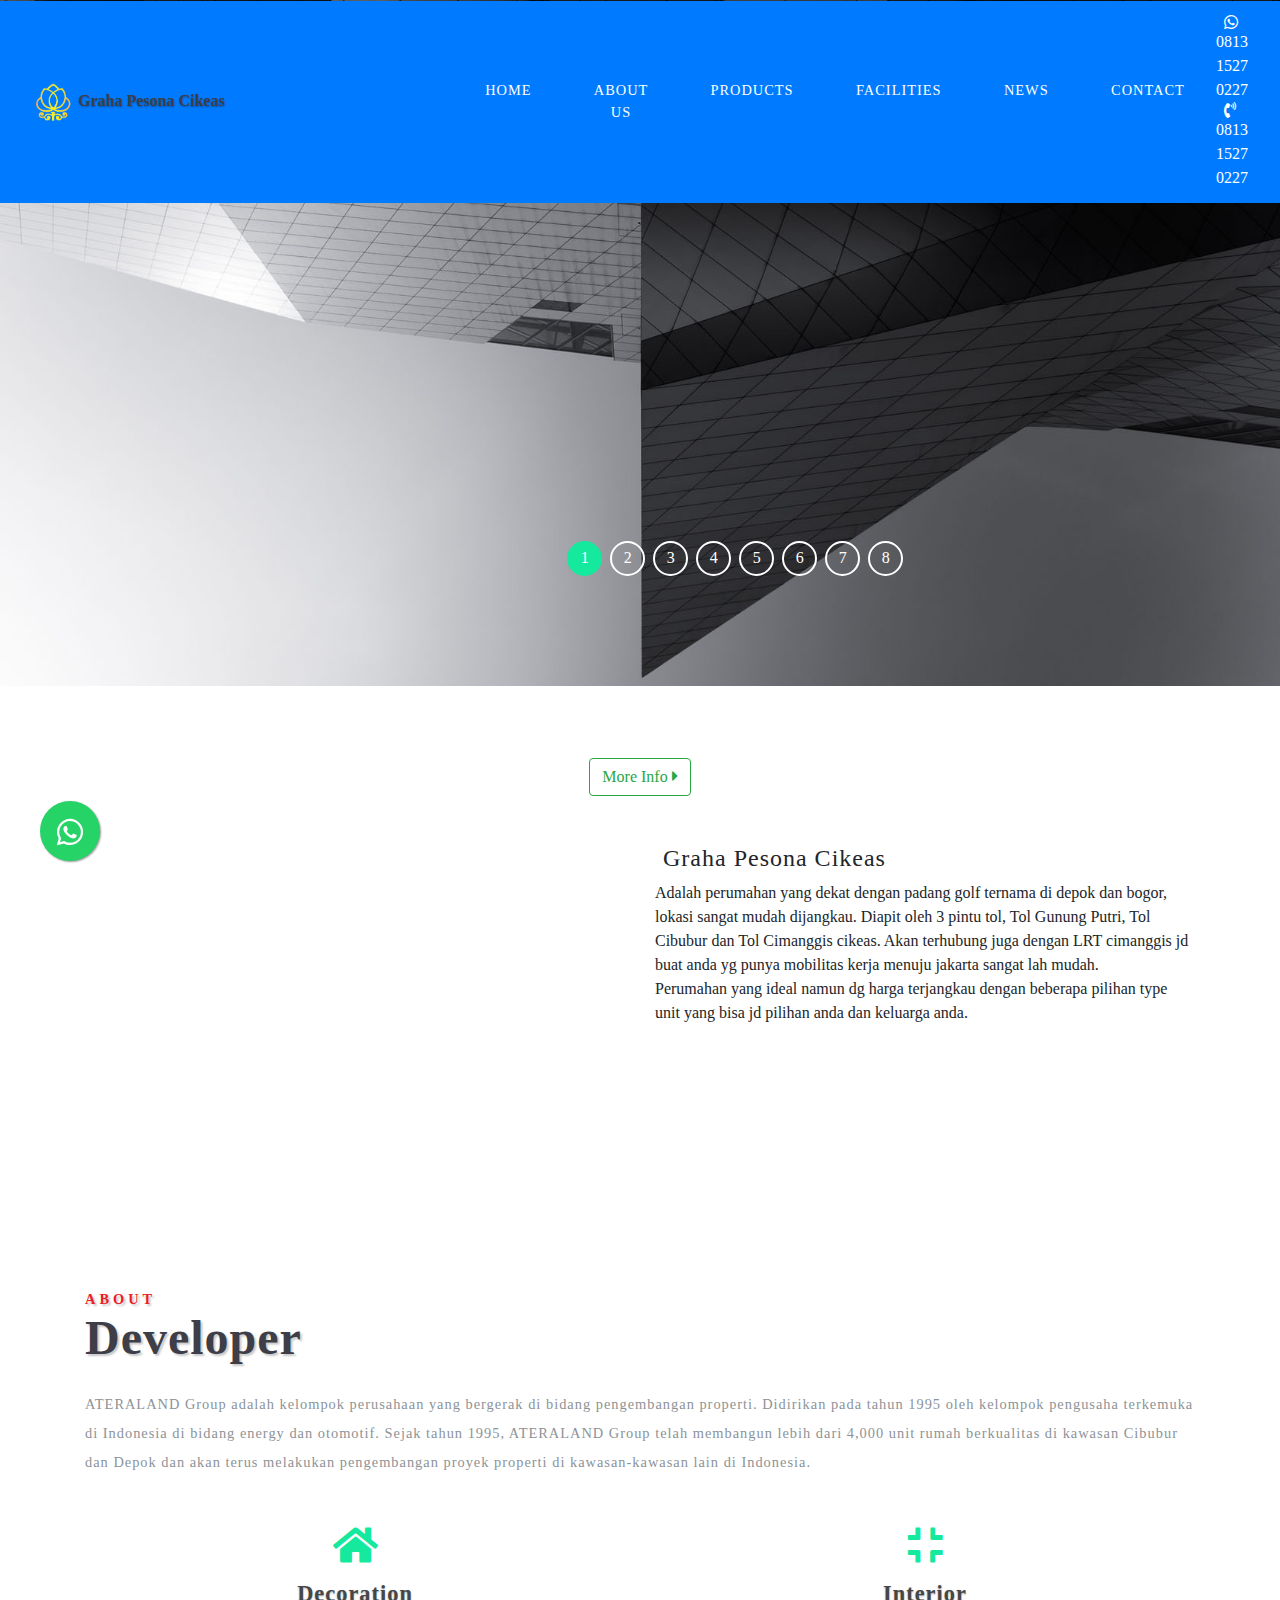
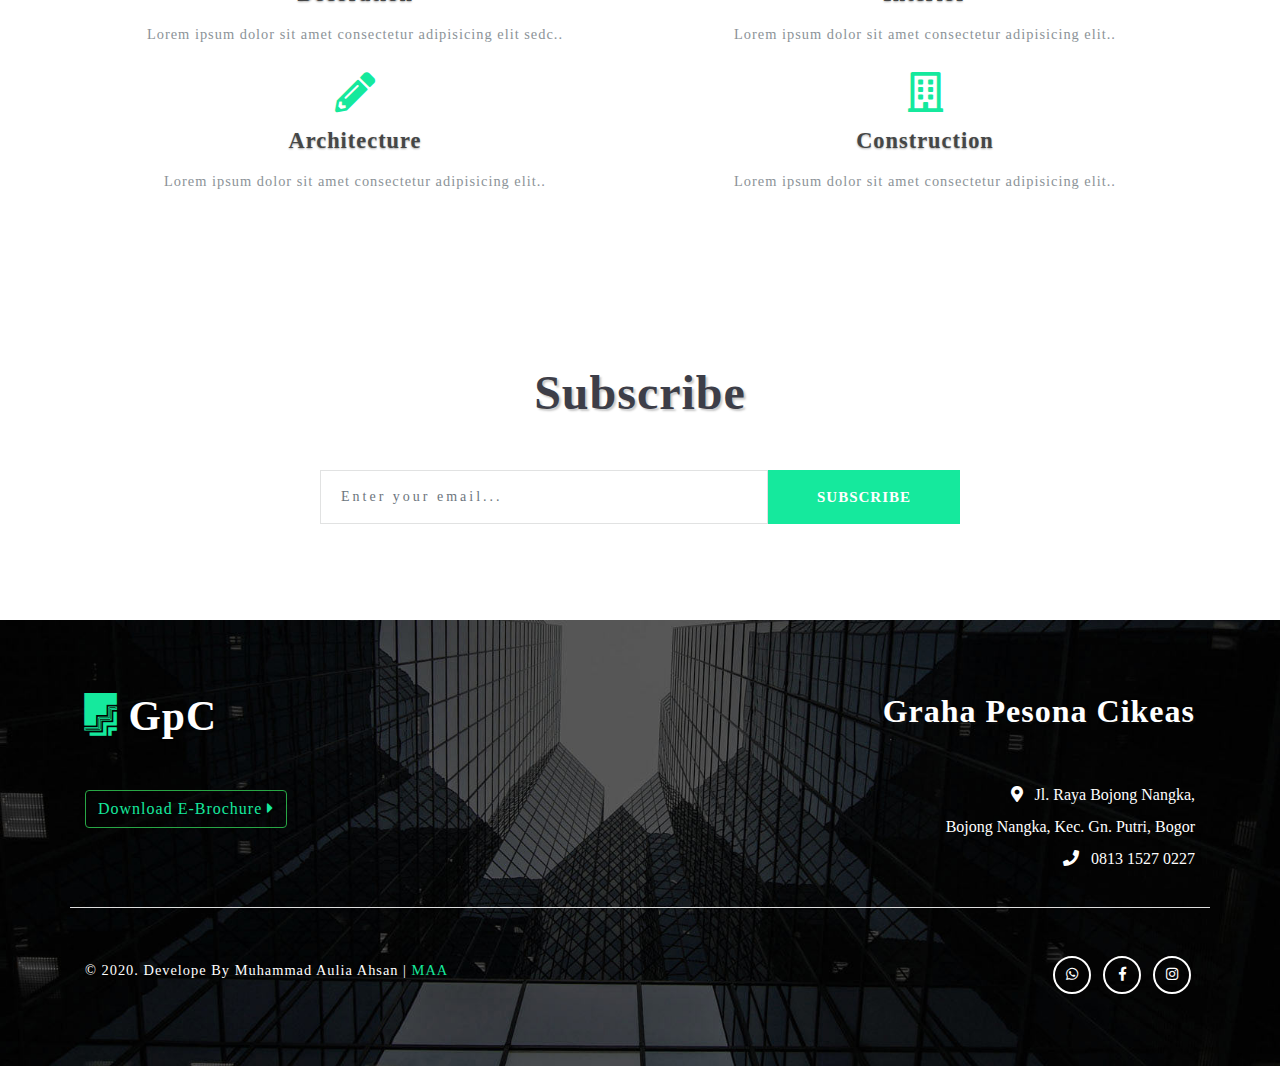
==== commit e73b1eb2: "Merubah logo utama dan menambahkan tombol WA" ====
--- a/index.html
+++ b/index.html
@@ -72,13 +72,22 @@
     <div class="main-sec" id="home">
         <header>
             <nav class="navbar navbar-expand-lg navbar-light shift fixed-top bg-primary">
-                <div class="logo">
-                    <h1>
-                        <a class="navbar-brand" href="index.html">
-                            <i class="fab fa-firstdraft"></i> GpC
-                        </a>
-                    </h1>
-                </div>
+                <a class="navbar-brand" href="index.html">
+                    <!-- <i class="fab fa-firstdraft"></i> GpC -->
+                    <img src="images/2.logo.png" id="logo">
+                    Graha Pesona Cikeas
+                </a>
+                <style>
+                    #logo{
+                        width: 10%;
+                        height: 10%;
+                    }
+                    .navbar-brand{
+                        margin-left: 0%;
+                        margin-right: 0%;
+                    }
+                </style>
+
                 <button class="navbar-toggler" type="button" data-toggle="collapse" data-target="#navbarSupportedContent" aria-controls="navbarSupportedContent" aria-expanded="false" aria-label="Toggle navigation">
                     <span class="navbar-toggler-icon"></span>
                 </button>
@@ -257,6 +266,10 @@
         </div>
     </div>
     <!-- //newsletter-->
+    
+    <a href="https://api.whatsapp.com/send?phone=+6281315270227&text=Selamat %20Datang%21%20Di%20Graha%20Pesona%20Cikeas." class="wa" target="_blank">
+        <i class="fab fa-whatsapp my-wa"></i>
+    </a>
 
     <!--footer -->
     <footer class="footer-sec-w3layouts py-lg-5 py-3">
@@ -297,6 +310,11 @@
                     </div>
                     <div class="col-lg-6 social_media footer-icons text-right">
                         <ul class="text-right">
+                            <li>
+                                <a href="https://api.whatsapp.com/send?phone=+6281315270227&text=Selamat %20Datang%21%20Di%20Graha%20Pesona%20Cikeas." target="_blank" class="facebook text-center">
+                                    <i class="fab fa-whatsapp" aria-hidden="true"></i>
+                                </a>
+                            </li>
                             <li>
                                 <a href="https://web.facebook.com/graha.p.cikeas" target="_blank" class="facebook text-center">
                                     <i class="fab fa-facebook-f" aria-hidden="true"></i>
--- a/css/style.css
+++ b/css/style.css
@@ -4,6 +4,25 @@
 	License: Creative Commons Attribution 3.0 Unported
 	License URL: http://creativecommons.org/licenses/by/3.0/
 --*/
+
+.wa{
+    position:fixed;
+    width:60px;
+    height:60px;
+    bottom:40px;
+    left:40px;
+    background-color:#25d366;
+    color:#FFF;
+    border-radius:50px;
+    text-align:center;
+    font-size:30px;
+    box-shadow: 1px 1px 2px #999;
+    z-index:100;
+}
+
+.my-wa{
+    margin-top:16px;
+}
 
 html,
 body {
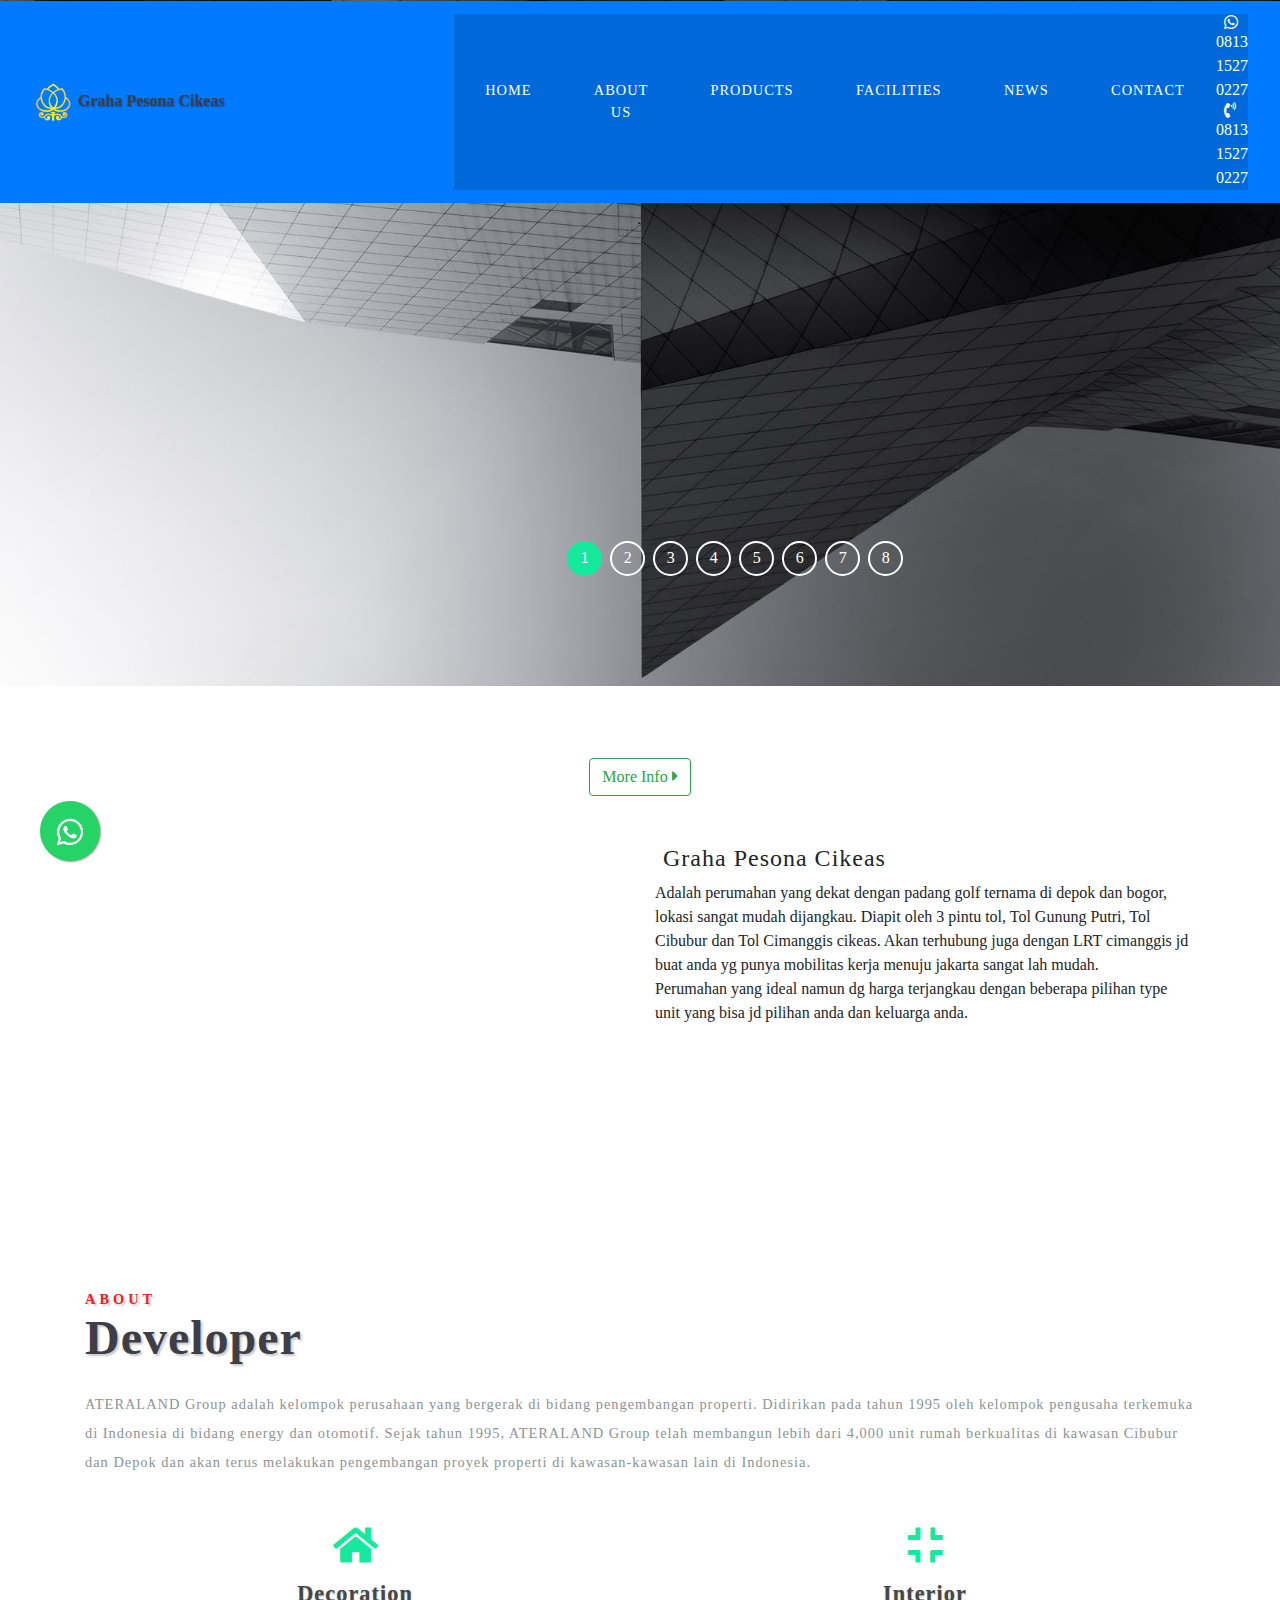
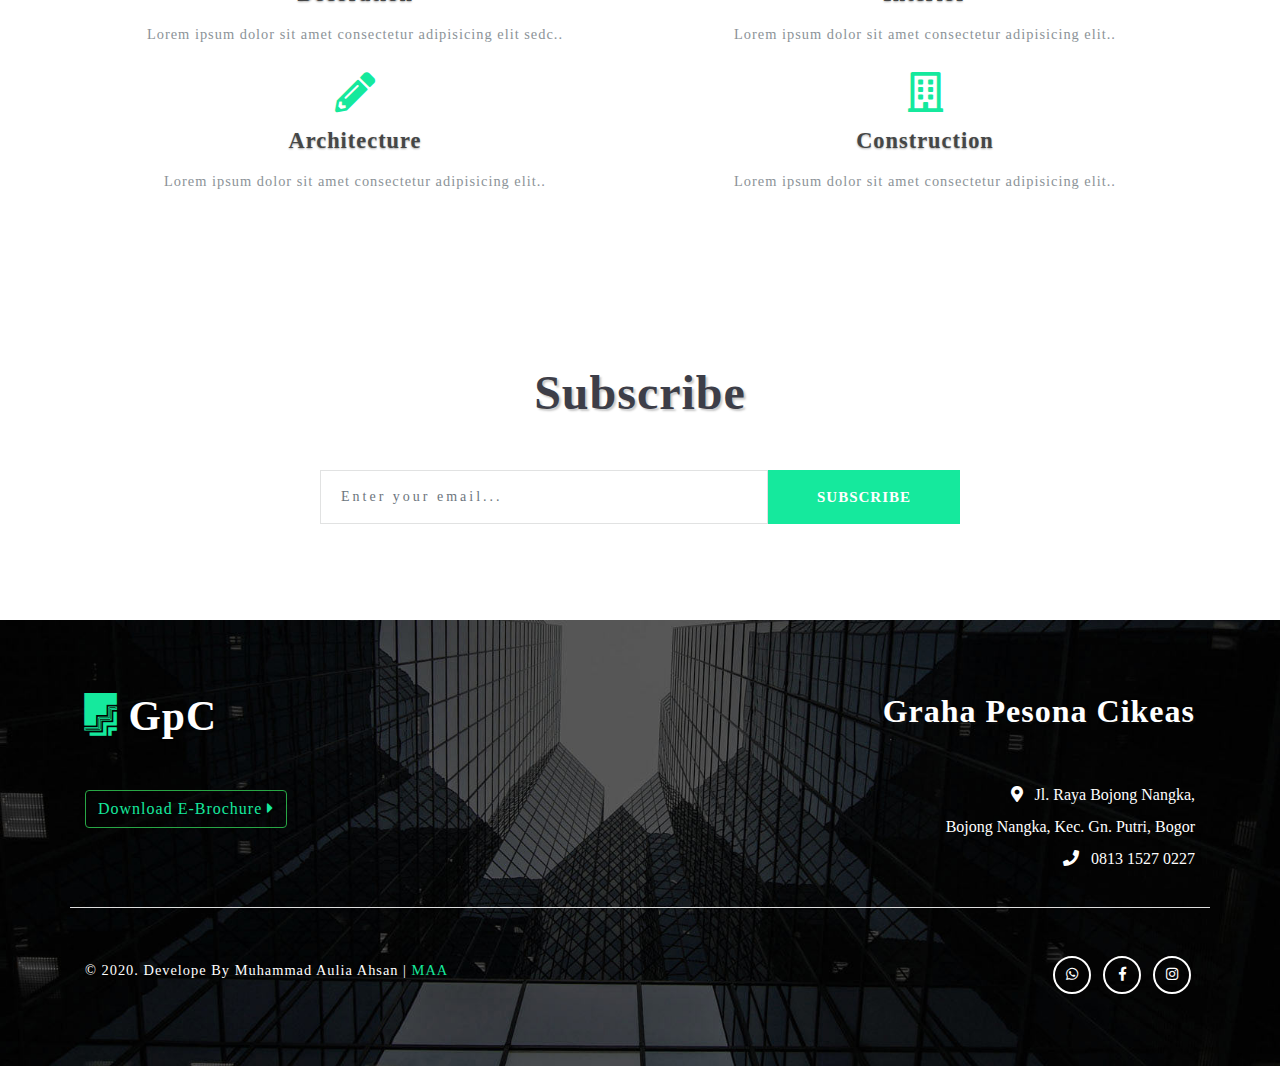
==== commit bcc6870b: "Merubah CSS navbar-collapse" ====
--- a/index.html
+++ b/index.html
@@ -1,11 +1,5 @@
-<!--
-	Author: W3layouts
-	Author URL: http://w3layouts.com
-	License: Creative Commons Attribution 3.0 Unported
-	License URL: http://creativecommons.org/licenses/by/3.0/
--->
 <!DOCTYPE html>
-<html lang="zxx">
+<html lang="id">
 
 <head>
     <title>Graha Pesona Cikeas</title>
@@ -28,6 +22,7 @@
     <link href="css/timeline.css" rel="stylesheet" type="text/css">
     <link href="css/style.css" rel='stylesheet' type='text/css' />
     <link href="css/fontawesome-all.css" rel="stylesheet">
+    <!-- <link href="css/autoptimize.css" rel="stylesheet"> -->
     <link href="//fonts.googleapis.com/css?family=Poppins:100,100i,200,200i,300,300i,400,400i,500,500i,600,600i,700,700i,800,800i" rel="stylesheet">
 </head>
 
@@ -74,15 +69,15 @@
             <nav class="navbar navbar-expand-lg navbar-light shift fixed-top bg-primary">
                 <a class="navbar-brand" href="index.html">
                     <!-- <i class="fab fa-firstdraft"></i> GpC -->
-                    <img src="images/2.logo.png" id="logo">
-                    Graha Pesona Cikeas
+                    <img src="images/2.logo.png" id="logo"> Graha Pesona Cikeas
                 </a>
                 <style>
-                    #logo{
+                    #logo {
                         width: 10%;
                         height: 10%;
                     }
-                    .navbar-brand{
+                    
+                    .navbar-brand {
                         margin-left: 0%;
                         margin-right: 0%;
                     }
@@ -185,9 +180,8 @@
                             Graha Pesona Cikeas
                         </h4>
 
-                        Adalah perumahan yang dekat dengan padang golf ternama di depok dan bogor, lokasi sangat mudah dijangkau. Diapit oleh 3 pintu tol, Tol Gunung Putri, Tol Cibubur dan Tol Cimanggis cikeas. Akan terhubung juga dengan LRT cimanggis jd buat anda yg punya mobilitas kerja menuju jakarta sangat lah mudah. <br>
-
-                        Perumahan yang ideal namun dg harga terjangkau dengan beberapa pilihan type unit yang bisa jd pilihan anda dan keluarga anda.
+                        Adalah perumahan yang dekat dengan padang golf ternama di depok dan bogor, lokasi sangat mudah dijangkau. Diapit oleh 3 pintu tol, Tol Gunung Putri, Tol Cibubur dan Tol Cimanggis cikeas. Akan terhubung juga dengan LRT cimanggis jd buat anda yg punya mobilitas
+                        kerja menuju jakarta sangat lah mudah. <br> Perumahan yang ideal namun dg harga terjangkau dengan beberapa pilihan type unit yang bisa jd pilihan anda dan keluarga anda.
                     </div>
                 </div>
             </div>
@@ -250,7 +244,7 @@
         </div>
     </section>
     <!--//wthree-banner-bottom-->
-    
+
     <!-- /newsletter-->
     <div class="newsletter py-lg-5 py-3 text-center">
         <div class="newsletter-inner py-lg-5 py-3">
@@ -266,7 +260,7 @@
         </div>
     </div>
     <!-- //newsletter-->
-    
+
     <a href="https://api.whatsapp.com/send?phone=+6281315270227&text=Selamat %20Datang%21%20Di%20Graha%20Pesona%20Cikeas." class="wa" target="_blank">
         <i class="fab fa-whatsapp my-wa"></i>
     </a>
@@ -304,7 +298,7 @@
                 </div>
                 <div class="row copyright-info mt-3">
                     <div class="col-lg-6 copyright">
-                        <p>&copy; 2020. Develope By Muhammad Aulia Ahsan | 
+                        <p>&copy; 2020. Develope By Muhammad Aulia Ahsan |
                             <a href="https://www.instagram.com/muhamad.auliya.ahsan/" target="_blank"> MAA </a>
                         </p>
                     </div>
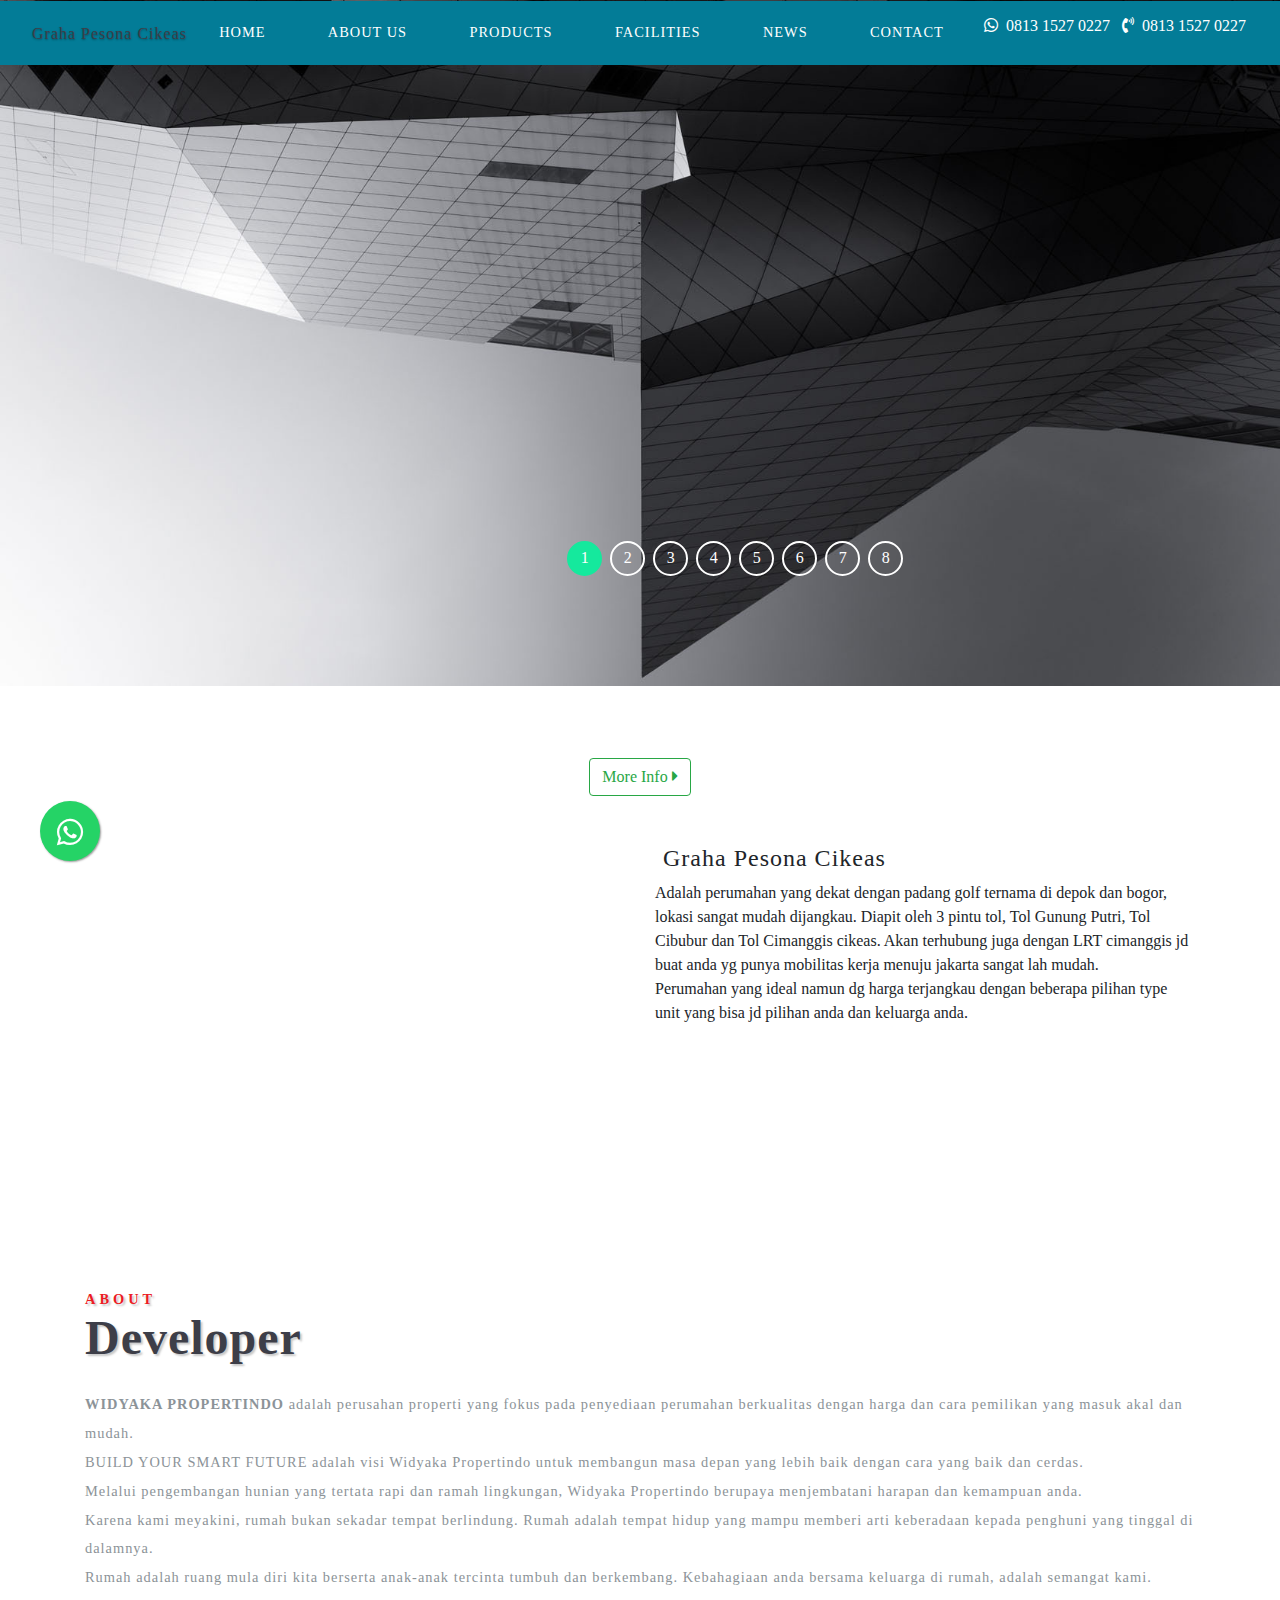
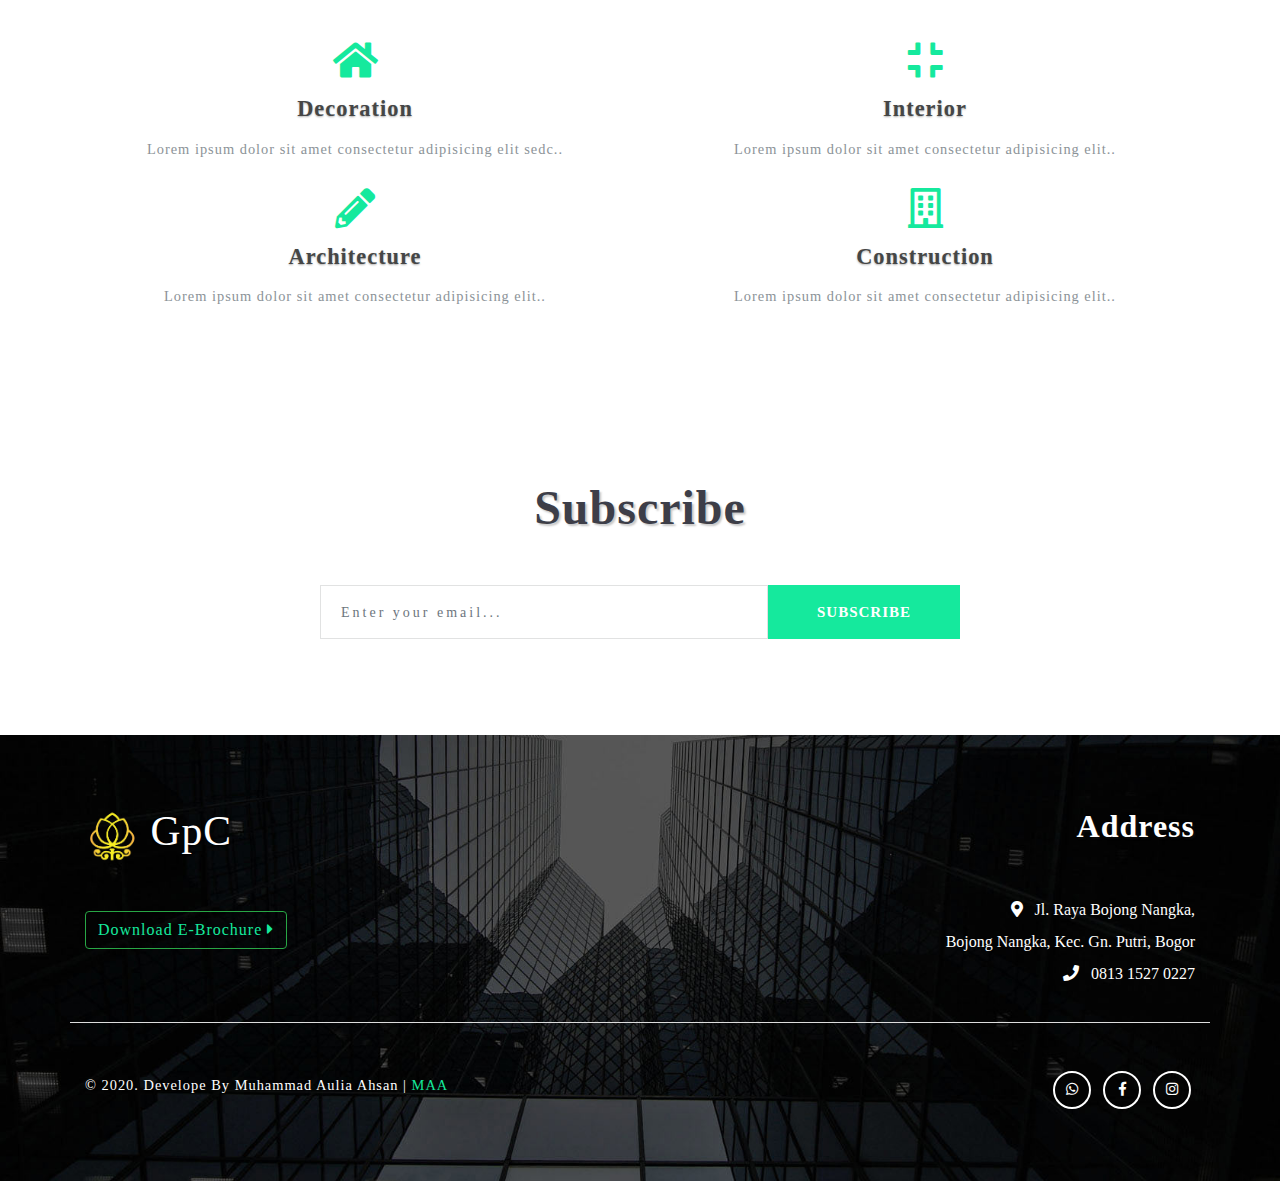
==== commit 5a1e1c3d: "update css menu utama dan beberapa image" ====
--- a/index.html
+++ b/index.html
@@ -66,37 +66,29 @@
 <body>
     <div class="main-sec" id="home">
         <header>
-            <nav class="navbar navbar-expand-lg navbar-light shift fixed-top bg-primary">
-                <a class="navbar-brand" href="index.html">
-                    <!-- <i class="fab fa-firstdraft"></i> GpC -->
-                    <img src="images/2.logo.png" id="logo"> Graha Pesona Cikeas
-                </a>
-                <style>
-                    #logo {
-                        width: 10%;
-                        height: 10%;
-                    }
-                    
-                    .navbar-brand {
-                        margin-left: 0%;
-                        margin-right: 0%;
-                    }
-                </style>
-
+            <nav class="navbar navbar-expand-lg navbar-light shift fixed-top">
+                <div class="logo">
+                    <h6>
+                        <a class="navbar-brand" href="index.html">
+                            <span class="gpc"></span> Graha Pesona Cikeas
+                            <!-- <img src="images/3.logo.png" class="img-logo"> -->
+                        </a>
+                    </h6>
+                </div>
+                <div class="clearfix"><br></div>
                 <button class="navbar-toggler" type="button" data-toggle="collapse" data-target="#navbarSupportedContent" aria-controls="navbarSupportedContent" aria-expanded="false" aria-label="Toggle navigation">
                     <span class="navbar-toggler-icon"></span>
                 </button>
-
                 <div class="collapse navbar-collapse" id="navbarSupportedContent">
                     <ul class="navbar-nav mx-auto">
-                        <li class="nav-item active">
+                        <li class="nav-item ">
                             <a class="nav-link text-white" href="index.html">Home
                             </a>
                         </li>
                         <li class="nav-item">
                             <a class="nav-link text-white" href='about.html'>About Us</a>
                         </li>
-                        <li class="nav-item">
+                        <li class="nav-item active">
                             <a class="nav-link text-white" href="products.html">products</a>
                         </li>
                         <li class="nav-item">
@@ -106,13 +98,13 @@
                             <a class="nav-link text-white" href="news.html">News</a>
                         </li>
                         <li class="nav-item">
-                            <a class="nav-link text-white" href="contact.html">Contact</a>
+                            <a class="nav-link text-white" href="products.html">Contact</a>
+                        </li>
+                        <li class="nav-item text-white">
+                            <i class="fab fa-whatsapp ml-2 mr-2"></i>0813 1527 0227
+                            <i class="fas fa-phone-volume ml-2 mr-2"></i>0813 1527 0227
                         </li>
                     </ul>
-                    <form action="#" method="post" class="form-inline my-2 my-lg-0 header-search text-white">
-                        <i class="fab fa-whatsapp ml-2 mr-2"></i>0813 1527 0227
-                        <i class="fas fa-phone-volume ml-2 mr-2"></i>0813 1527 0227
-                    </form>
                 </div>
             </nav>
         </header>
@@ -194,8 +186,16 @@
             <h3 class="tittle text-left mb-lg-4 mb-3">
                 <span>About</span>Developer</h3>
             <p class="my-4 text-left">
-                ATERALAND Group adalah kelompok perusahaan yang bergerak di bidang pengembangan properti. Didirikan pada tahun 1995 oleh kelompok pengusaha terkemuka di Indonesia di bidang energy dan otomotif. Sejak tahun 1995, ATERALAND Group telah membangun lebih dari
-                4,000 unit rumah berkualitas di kawasan Cibubur dan Depok dan akan terus melakukan pengembangan proyek properti di kawasan-kawasan lain di Indonesia.
+                <b>WIDYAKA PROPERTINDO</b> adalah perusahan properti yang fokus pada penyediaan perumahan berkualitas dengan harga dan cara pemilikan yang masuk akal dan mudah.
+                <br>
+                BUILD YOUR SMART FUTURE adalah visi Widyaka Propertindo untuk membangun masa depan yang lebih baik dengan cara yang baik dan cerdas. 
+                <br>
+                Melalui pengembangan hunian yang tertata rapi dan ramah lingkungan, Widyaka Propertindo berupaya menjembatani harapan dan kemampuan anda. 
+                <br>
+                Karena kami meyakini, rumah bukan sekadar tempat berlindung. Rumah adalah tempat hidup yang mampu memberi arti keberadaan kepada penghuni yang tinggal di dalamnya. 
+                <br>
+                Rumah adalah ruang mula diri kita berserta anak-anak tercinta tumbuh dan berkembang. Kebahagiaan anda bersama keluarga di rumah, adalah semangat kami.
+
             </p>
             <div class="about-info mt-lg-5 mt-3">
                 <div class="row">
@@ -274,9 +274,22 @@
                         <div class="logo">
                             <h2>
                                 <a href="index.html">
-                                    <i class="fab fa-firstdraft"></i> GpC</a>
+                                    <!-- <i class="fab fa-firstdraft"></i> GpC -->
+                                    <img src="images/2.logo.png" id="logo-bottom"> GpC
+                                </a>
                             </h2>
                         </div>
+                        <style>
+                            #logo {
+                                width: 8%;
+                            }
+                            a.navbar-brand{
+                                margin: 0px;
+                            }
+                            #logo-bottom{
+                                width: 10%;
+                            }                    
+                        </style>
                         <p class="my-5">
                             <a data-toggle="modal" href='#download' class="btn btn-success btn-outline-success">Download E-Brochure
                                 <i class="fa fa-caret-right" aria-hidden="true"></i>
@@ -285,7 +298,7 @@
 
                     </div>
                     <div class="col-lg-6 footer-right-info text-right">
-                        <h6>Graha Pesona Cikeas</h6>
+                        <h6>Address</h6>
                         <address class="ad-info mt-5">
                             <!-- <strong></strong> -->
                             <i class="fas fa-map-marker-alt mr-2"></i> Jl. Raya Bojong Nangka, 
--- a/css/style.css
+++ b/css/style.css
@@ -24,6 +24,10 @@
     margin-top:16px;
 }
 
+.gpc{
+    background: url(../images/1.logo.png) no-repeat 0px 0px;
+}
+
 html,
 body {
     margin: 0;
@@ -95,11 +99,12 @@
 
 .navbar {
     padding: 0.8em 2em;
+    background: #037c97;
 }
 
 a.navbar-brand {
     font-size: 1em;
-    font-weight: 700;
+    /* font-weight: 700; */
     text-shadow: 0 1px 2px rgba(0, 0, 0, 0.37);
     color: #3d3e48;
 }
@@ -116,11 +121,17 @@
 li.nav-item {
     margin: 0 1px;
 }
+li.nav-item:hover {
+    /* margin: 0 1px; */
+    background: #0386a3;
+    outline: #0b91af 2px solid;
+    border-radius: 20% solid;
+}
 
 .navbar-light .navbar-nav .nav-link {
     padding: 0.6em 1.4em;
     color: #757474;
-    background: transparent;
+    /* background: transparent; */
     text-transform: uppercase;
     font-size: 0.9em;
     letter-spacing: 1px;
@@ -132,7 +143,7 @@
 .navbar-light .navbar-nav .nav-link.active,
 .navbar-light .navbar-nav .nav-link:hover,
 .navbar-light .navbar-nav .nav-link:focus {
-    background: transparent;
+    /* background: transparent; */
     color: #3c3a3a;
 }
 
@@ -590,14 +601,15 @@
 }
 
 .callbacks_container {
-    position: relative;
+    position: center;
+    align-content: center;
     float: center;
     width: 100%;
     min-height: 10%;
 }
 
 .callbacks {
-    position: relative;
+    position: center;
     list-style: none;
     overflow: hidden;
     width: 100%;
@@ -763,7 +775,7 @@
 
 .slider {
     position: relative;
-    height: 20%;
+    height: 10%;
 }
 
 
@@ -1838,7 +1850,7 @@
 
 .logo h2 a {
     font-size: 1.3em;
-    font-weight: 700;
+    /* font-weight: 700; */
     text-shadow: 0 1px 2px rgba(0, 0, 0, 0.37);
     color: #fff;
 }
@@ -2011,6 +2023,7 @@
     }
     li.nav-item {
         margin: 6px 0px 0 0;
+        outline: #037c97;
     }
     .dropdown-item {
         text-align: center;
@@ -2020,8 +2033,8 @@
     .navbar-light .navbar-nav .nav-link.active,
     .navbar-light .navbar-nav .nav-link:hover {
         color: #555;
-        text-shadow: 1px 1px 2px #000000;
-        border: 2px solid #ffffff;
+        /* text-shadow: 1px 1px 2px #000000; */
+        /* border: 2px solid #ffffff; */
         border-radius: 3px;
     }
     .navbar-light .navbar-nav .nav-link {
@@ -2031,9 +2044,11 @@
         color: #555;
     }
     #navbarSupportedContent {
-        background: #fff;
+        background: rgb(5, 181, 194);
         padding: 0.5em 0;
-    }
+
+    }
+
     .cd-header-buttons {
         top: 20px;
         right: 60px;
@@ -2063,7 +2078,7 @@
         border-radius: 0;
     }
     #navbarSupportedContent {
-        background: #fff;
+        background: rgb(5, 181, 194);
         padding: 0.5em 0;
         position: absolute;
         width: 90%;
